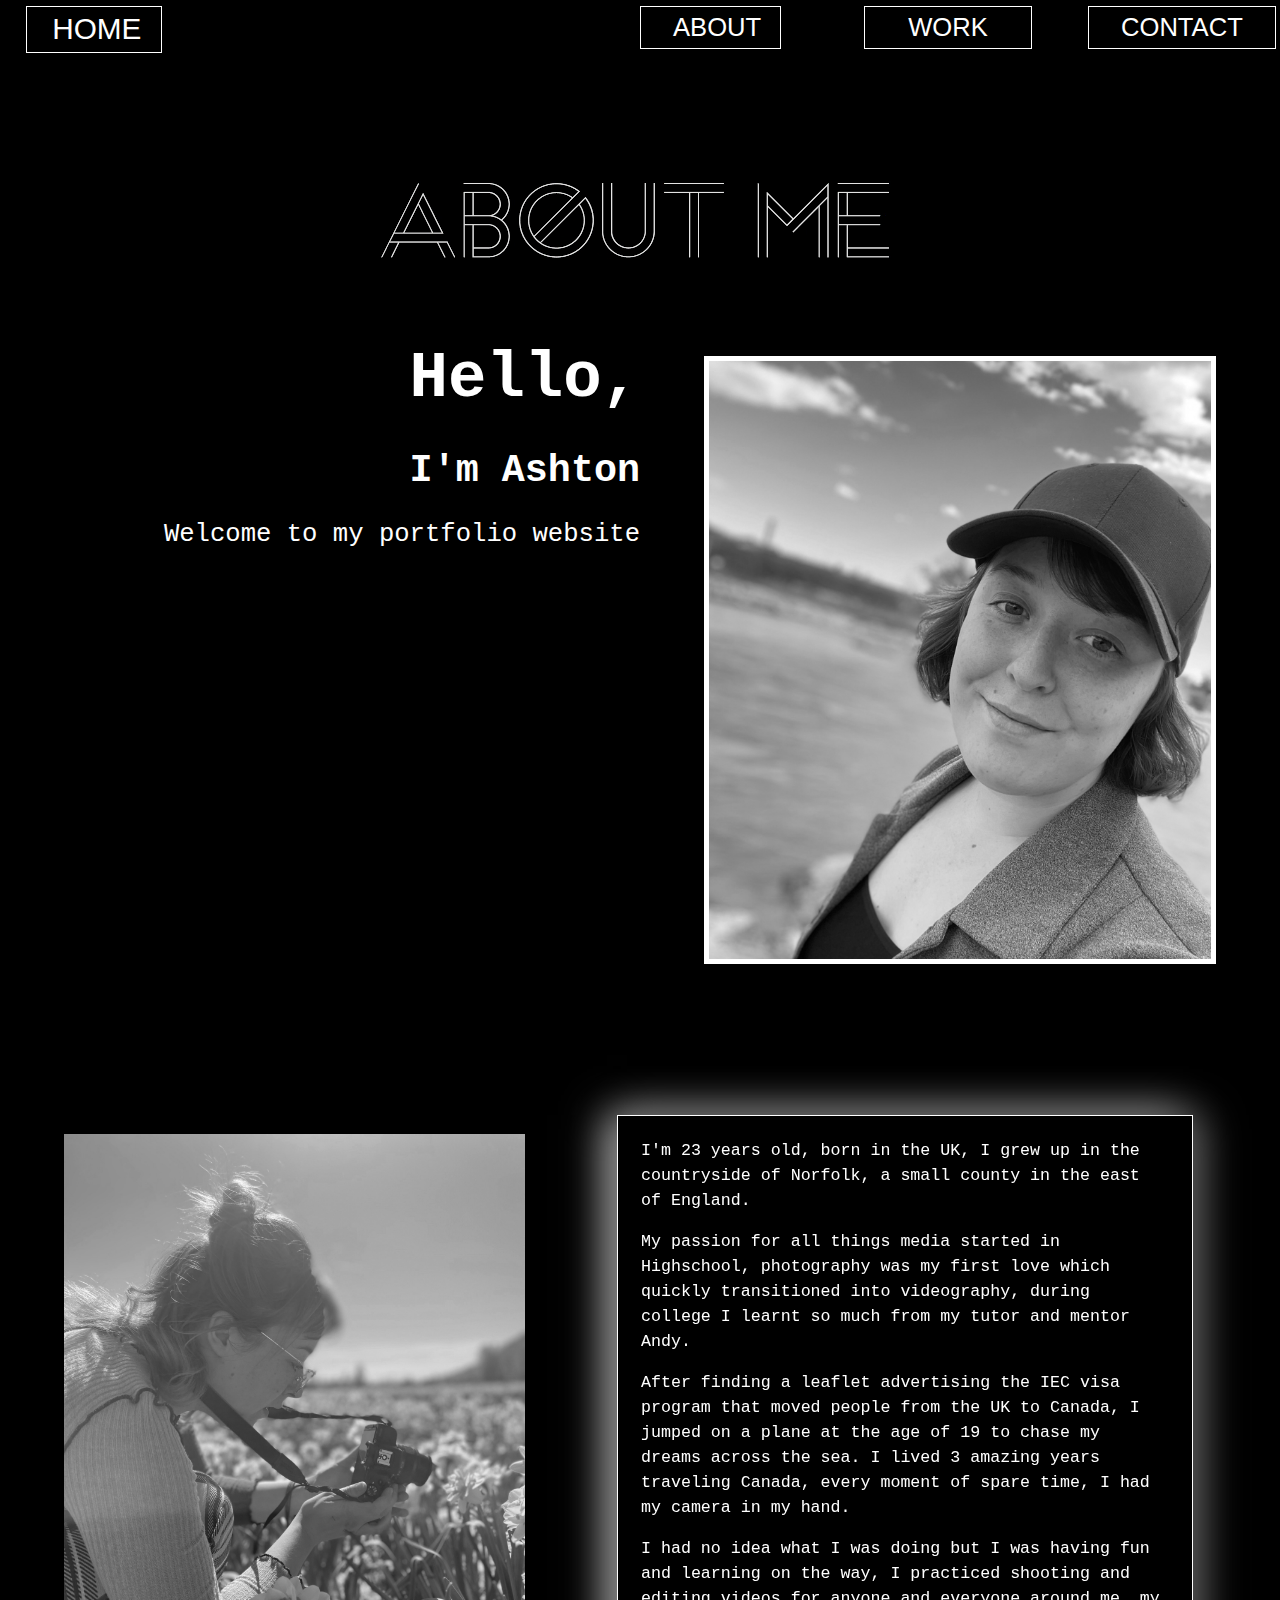
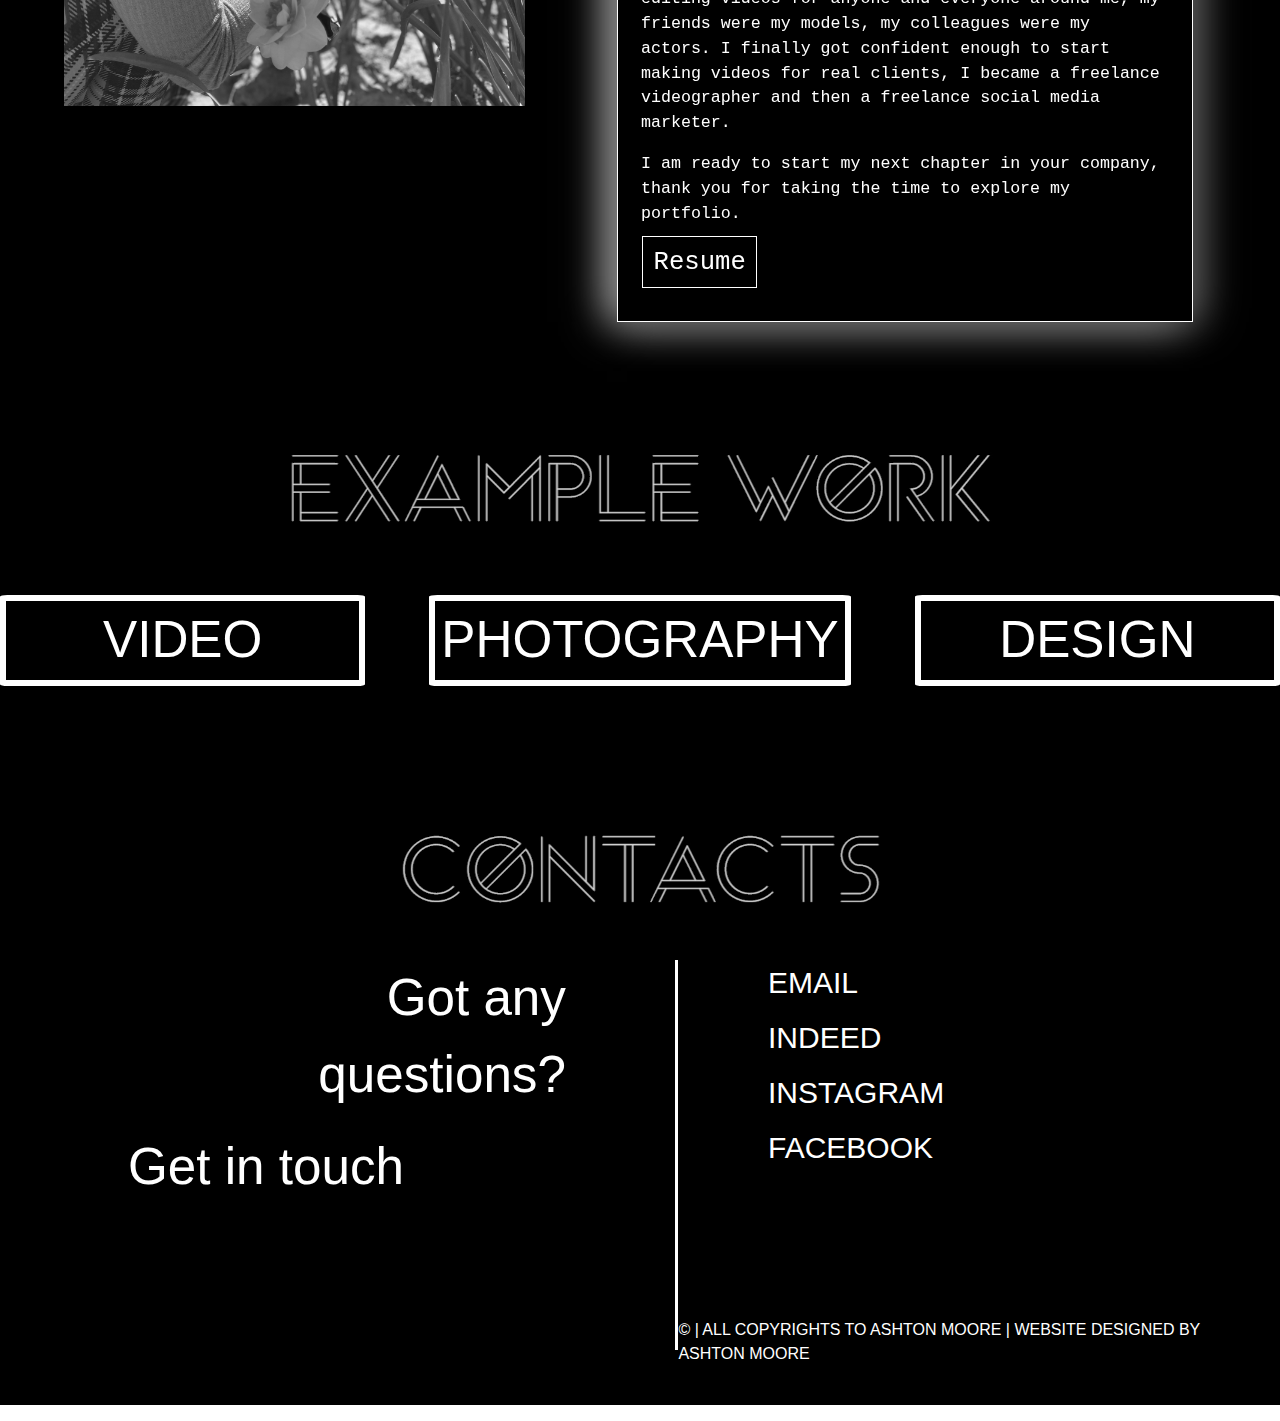
==== index.html @ cc530da2 "chnage" ====
<!DOCTYPE html>
<div id="background">
<html lang="en">

<head>
<meta name="viewport" content="width=device-width, initial-scale=1.0">

	<link href="css/bootstrap-4.4.1.css" rel="stylesheet">
	<link href="styles.css" rel="stylesheet" type="text/css">
   
  </head>
<body>
	  
<!--	nav bar and background image -->

	
		<div class="homebutton"> <a href="index.html">HOME</a></div>
		
	
	
	<div class="main-container" >
	
	<button class="about"><a href="#vid">ABOUT</a></button>
	
	<div class="dropdown"
		 >
  <button class="dropbtn" style="width: 105%">WORK</button>
  <div class="dropdown-content">
    <a href="VIDEO1.html">video</a>
    <a href="PHOTOGRAPHY.html">photography</a>
    <a href="DESIGN.html">design</a>
  </div>
</div>
	  <button class="contact"><a href="#contacts">CONTACT</a></button>
		
  </div>
 
	  
	<div style="width: 100%; height: auto;">

  <img class="backgroundimage" src="images/bg 4 WITH TEXT.webp" alt=""/> 
	  

	
	</div>
	
	
	
	
	
<!--about metext video -->
<div>
  <center>
	<div class="containervid">
<video id="vid" width="1500" hight="10px" autoplay loop muted>	
	<source src="images/about me .mp4"/>
</video>	
</div>
  </center>
<!--	stuff above left pic and paragraphs -->
	<div class="w3-container w3"> 
    <img class="rightphoto" src="WHO AM I PHOTOS/using/WHO AM I PHOTO 1.jpg" width="50%" height="50%" alt=""/>
	  
	  <p class="hello">Hello,</p>
	  <p class="hello1">I'm Ashton</p>
	
		<p class="hello2">Welcome to my portfolio website </p>
		
    </div>
<!-- left pic and paragraph-->
	
	<div>
		
	  <div class="righttext">
	<div class="divpic">
		
	
		<img class="leftpic" src="WHO AM I PHOTOS/IMG_7777.jpeg" alt=""/> </div>
	<div class="textbox">
		
		<p > I'm 23 years old, born in the UK, I grew up in the countryside of Norfolk, a small county in the east of England.</p>
		<p>My passion for all things media started in Highschool, photography was my first love which quickly transitioned into videography, during college I learnt so much from my tutor and mentor Andy.</p>
		<p>After finding a leaflet advertising the IEC visa program that moved people from the UK to Canada, I jumped on a plane at the age of 19 to chase my dreams across the sea. I lived 3 amazing years traveling Canada, every moment of spare time, I had my camera in my hand.</p>
		<p>I had no idea what I was doing but I was having fun and learning on the way, I practiced shooting and editing videos for anyone and everyone around me, my friends were my models, my colleagues were my actors. I finally got confident enough to start making videos for real clients, I became a freelance videographer and then a freelance social media marketer.</p>
		<p>I am ready to start my next chapter in your company, thank you for taking the time to explore my portfolio. </p>
	
<p class="fullresume"><a href="Ashton Moore's Resume.pdf" id="fullresume"> Resume </a></p>
	  
    </div>
		
	  </div>
  </div>
  </div>

  <!--background smoke div take out 1 to make work again -->
<center>
	<div class="containervid">
<video id="vid 2" width="100%" hight=" auto" autoplay loop muted>	
	<source src="images/example work title.mp4"/>
</video>	
</div>
  </center>
<!--	contact detailes 	  -->
<div class="buttoncontainer" style="width:100%" >
  <div class="btn-group" style="width:100%">
  <button class="btn1" style="max-width: 35%;"><a href="VIDEO1.html">video</a></button>
  <button class="btn2"  style="max-width: 80%"><a class="btn2" href="PHOTOGRAPHY.html">photography</a></button>
  <button class="btn3"  style="max-width: 35%"><a  href="DESIGN.html">design</a></button>
			 
  </div>
</div>
	<center>
	<div class="containervid">
<video id="vid 3" width="100%" hight="auto" autoplay loop muted>	
	<source src="images/contacts text .mp4"/>
</video>	
</div>
  </center>  
  <div id="contacts">
    <div class="hear"> 
      <p class="bottomtext">Got any questions?</p>
      

      <p>Get in touch</p>
    </div>
		
		 <div class="link">
			 <ul class="no-bullets">
				
	  <li><a class="one" href="mailto:ashtonemoore@gmail.com">EMAIL</a></li>
		  
	<li><a class="two" href="https://profile.indeed.com/?hl=en&co=CA&from=gnav-jobsearch--indeedmobile&_ga=2.92631125.913548068.1663018977-341468134.1663018977">INDEED </a></li>
		  
		 <li> <a class="three" href="https://www.instagram.com/moore_ashy" target="_blank">INSTAGRAM</a></li>
		  
		  <li><a class="four" href="https://www.facebook.com/ashton.moore.547/" target="_blank">FACEBOOK</a></li>
		   </ul>
    </div>  
		  
	  </div>
	  
	<p class="footer">© | ALL COPYRIGHTS TO ASHTON MOORE | WEBSITE DESIGNED BY ASHTON MOORE</p>
	
<script src="js/jquery-3.4.1.min.js"></script>
<script src="js/popper.min.js"></script>
<script src="js/bootstrap-4.4.1.js"></script>
</body>
	  
</html>
	
</div>
---- styles.css ----
#background {background : black;width: 100%; height: auto}

body { width: 100%; height:auto ; overflow-x: hidden }
html {width: 100%; height: auto; }

/*nav and image*/
.main-container { position: absolute;
  display: inline-flex;
  width: 50%;
margin-left: 50%
}


.homebutton{  position: absolute;
  background-color:transparent;
  color: white;

  font-size: 1.5vw;
	
  border: solid #FFFFFF thin ;
	padding-left: 2%;
	padding-right: 8.5%;
	
	width: 9%;
	margin-top: 0.5%;
	margin-left: 2%;
   }
.homebutton a{flex-shrink: 2; color: white; font-size: 155%;padding-left: 5%; padding-right: 5%; padding-bottom: 5%}
	



.contact a{color: white;text-decoration: none}
.contact{ position: absolute;
  background-color:transparent;
  color: white;

  font-size: 2vw;
  border: solid #FFFFFF thin ;
	padding-left: 5%;
	padding-right: 5%;
	margin-left: 70%;
	margin-top: 1%;
}

.about a{color: white;text-decoration: none}
.about{ position: absolute;
  background-color:transparent;
  color: white;

  font-size: 2vw;
	

  border: solid #FFFFFF thin ;
	padding-left: 5%;
	padding-right: 5%;
	
	width: 22%;
	margin-top: 1%;
   
}


/* Dropdown Button */

.dropbtn {
  background-color:transparent;
  color: white;

  font-size: 2vw;
  border: solid #FFFFFF thin ;
width: 100%;
	padding-left: 20%;
	padding-right: 20%;
	
}

/* The container <div> - needed to position the dropdown content */
.buttoncontainer{width:100%;overflow: hidden}

.dropdown {
  position: relative;
  display: inline-block;
margin-left: 35%;
	margin-top: 1%;
	width:25%
	

}

/* Dropdown Content (Hidden by Default) */
.dropdown-content {
  display: none;
  position:absolute;
  width: 105%;
	


  
}

/* Links inside the dropdown */
.dropdown-content a {
	font-size:2vw;
  color:white;
	padding-left:1%;
  text-decoration: none;
  display: block;
	border: #FFFFFF solid thin;
text-align: center
}
.dropdown:hover .dropdown-content {display: block;}



/* Show the dropdown menu on hover */
.dropdown:hover .dropdown-content {display: block;}

/* Change the background color of the dropdown button when the dropdown content is shown */





.backgroundimage {
	width:100%	
}






/*change hight and width of the about me vid*/
#vid{width:50% ;height:20%;overflow: hidden;
margin-top:10%;


}
/*hello welcome section*/
.w3-container{height:100%;
	padding-bottom: 30%
}

.rightphoto {
	width: 40%;
	height: auto;
	float: right;

	margin: 5px;
	margin-top: 5%;
	margin-left: 0%;
	margin-right:5%;
	margin-bottom: 10%;
	border:thick solid #FFFFFF;
	
	
	filter: gray; /* IE6-9 */
  -webkit-filter: grayscale(100%); /* Chrome 19+ & Safari 6+ */
}

.rightphoto:hover {
  filter: none;
  -webkit-filter: grayscale(0%);
	-webkit-transition: all 2000ms ease;

}
.hello{
	width: 50%;
	max-width: 50%;
	
font-size: 5vw;
	overflow: hidden;
	text-align: right;
	color: white;
	padding-top: 3%;
	font-weight: 600;
	font-family:Consolas, "Andale Mono", "Lucida Console", "Lucida Sans Typewriter", Monaco, "Courier New", "monospace";
	margin-right:20%;
	

}
.hello1{
	width: 50%;
	max-width: 50%;
font-size: 3vw;
	overflow: hidden;
	text-align: right;
	color: white;
	font-weight: 600;
	font-family:Consolas, "Andale Mono", "Lucida Console", "Lucida Sans Typewriter", Monaco, "Courier New", "monospace";
	
	}

.hello2{width: 50%;
	max-width: 50%;
	
font-size: 2vw;
	overflow: hidden;
	text-align: right;
	
	color: white;
	font-family:Consolas, "Andale Mono", "Lucida Console", "Lucida Sans Typewriter", Monaco, "Courier New", "monospace";
	

}

/*contact infor css*/

.maintitle{
	font-size: 50px;
    color:white;
	text-transform:uppercase;
	font-weight:700
}

.title{
	text-transform:uppercase;
	color: white;
	font-size: 30px	
}
.info{color:white;
	font-size: 20px
}

/*about me */

/*top stuff*/


/*bottom stuff*/
.leftpic {
	width: 40%;
	height: auto;
	float: left;
	margin-top: 10%;
	
	
	
	filter: gray; /* IE6-9 */
  -webkit-filter: grayscale(100%); /* Chrome 19+ & Safari 6+ */
}

.leftpic:hover {
  filter: none;
  -webkit-filter: grayscale(0%);
	-webkit-transition: all 2000ms ease;

}

.righttext{
	color: white;
	padding: 5%;
    font-family: Consolas, "Andale Mono", "Lucida Console", "Lucida Sans Typewriter", Monaco, "Courier New", "monospace";
	height: 60%;
	font-size: 1.3vw
		
}
.textbox{border:#FFFFFF solid thin;
	width: 50%;
	height:100%;
	float:right;
	margin-top: 2%;
		margin-left:5%;
	margin-right:2%;
	padding:2%;
	text-align:left;
	box-shadow: 
	 10px 0 40px #f0f,  /* left magenta */
    -10px 0 40px #0ff; /* right cyan */

filter: gray; /* IE6-9 */
  -webkit-filter: grayscale(100%);
}
.bottomtext{width: 100%;
text-align: right;
padding-right: 20%
	
	
	
}

.textbox:hover {
  filter: none;
  -webkit-filter: grayscale(0%);
-webkit-transition: all 2000ms ease;
}
/*resume button*/
#fullresume{
	color: white;
    border:thin solid #FFFFFF;
    padding:2%;
	font-size:2vw;
margin-left:0.2%}




/*buttons*/
.buttoncontainer{width: 120%;height: auto; margin-left: 0%}

.btn-group button {
	width: 53%;
  background-color: black; 
  border: 6px  solid #FFFFFf;
	
 
	text-transform: uppercase;
    border-radius: 2%;
	 
	
	
}
.btn-group a{max-width: 100%; font-size: 4vw;
	color: white; 
	width: 100%

}
.btn1{margin-right: 5%;margin-left: 0%}
.btn2{margin-right: 5%}


/* Add a background color on hover */
.btn-group button:hover {
  background-color: #FFFFFF;
color:black; border-radius: 10%;
}
.btn-group a:hover{color: black;
text-decoration: none }


/*photography pg*/







.hear {
width: 43%;
float:left;
background:#000000;
color: white;
margin-bottom: 2%; 
margin-left:10%;
	
	padding-bottom: 10%;
border-right: #FFFFFF solid;
	font-size:4vw;
	
	
 
	
}

.link a{font-size: 30px;
width: 40%;
float: right;
background:black;
	color: white;
	margin-bottom: 10px;
	margin-left: 5%;
	
	

}

.one{margin-top: 0%;padding-right: 5%;
	padding-top: 0%;}
.four{padding-right: 5%;
	padding-bottom: 5%;}
ul.no-bullets {list-style-type: none;
  margin: 0;
  padding: 0;}



.footer{color: white;
	width: 100%;height: auto;
padding: 3%;
margin-top: 25%}



/*photoography*/






















.maindivharrys{width:100%; height:auto;overflow: hidden;
	
	}
.fix{width:100%; height:100px;overflow: hidden}

.container1{width: 100%; height: auto}


.righttext1{
	width:20%;
	float:right;
	color: white;
	font-size: 4vw;
	position: absolute;
	margin-left: 50%;
	padding-left: 1%;
	
	border-left:thin #FFFFFF solid;
	

}

.righttext11{width:50%;
	float: right;
	color: white;
	font-size: 2vw;
	margin-left: 50%;
	position: absolute;
	margin-top: 8%;
		border-left:thin #FFFFFF solid;
	padding-left: 1%;
}
.righttext111{width:30%;
	
	color: white;
	font-size: 2vw;
	margin-left: 50%;
	position: absolute;
	margin-top: 13%;
	border-left:thin #FFFFFF solid;
	padding-left: 1%;
}


.righttext3{width:30%;
	
	color: white;
	font-size: 2.5vw;
	margin-left: 50%;
	position: absolute;
	margin-top: 29%;
	border-left:thin #FFFFFF solid;
	
}

.con2righttext{position: absolute;
	
	
	color: #FFFFFF;
	width: 45%;
	padding-bottom: 0%;
	padding-left: 1.5%;
	
	margin-top: 6%;
	font-size: 2vw;
	font-family:Consolas, "Andale Mono", "Lucida Console", "Lucida Sans Typewriter", Monaco, "Courier New", "monospace";
	
		
}



.con2righttext1{position: absolute;
	color: #FFFFFF;
	width: 45%;
	padding-left:1.5% ;
	
	margin-top: 20.5%;
	font-size: 2vw;
	font-family:Consolas, "Andale Mono", "Lucida Console", "Lucida Sans Typewriter", Monaco, "Courier New", "monospace";
	}
		
	.con2righttext2{position: absolute;
	color: #FFFFFF;
	width: 45%;
	padding-left:1.5% ;
	
	margin-top: 33.5%;
	font-size: 2vw;
	font-family:Consolas, "Andale Mono", "Lucida Console", "Lucida Sans Typewriter", Monaco, "Courier New", "monospace";
	}
	
	
.con2photo{ width:12.4%;
	margin-top: 6%;
	margin-left: 48.6%; 
}
.con2photo1{width:12.4%;
	margin-top: 6%;
	margin-left: 0; }
.con2photo3{width: 12.4%;
margin-left: 48.6%;
margin-top: 0.3%}


.con2photo4{width: 12.4%;
margin-top: 0.3%}


.con2photo5{width: 12.4%;
margin-left: 48.6%;
margin-top: 0.3%}


.con2photo6{width: 12.4%;
margin-top: 0.3%}





.card #HARRYS .card-body {
}.card #HARRYS .imageContainer img {
    transition:transform 0.25s ease;
}


/*carousell voss*/

.carousel {width: 47%;



float:left;
	

}
.con{width: 100%; height: auto;
margin-top: 10%;
}

.conpic{padding-left: 50%;width:150%; height: auto;}
.righttext12{
	width:20%;
	float:left;
	color: white;
	font-size: 5vw;
	position: absolute;
	margin-left: 7%;
	border-left:thin #FFFFFF solid;
	padding-left: 1%;

}

.righttext112{width:50%;
	float: left;
	color: white;
	font-size: 2vw;
	margin-left: 7%;
	position: absolute;
	margin-top: 8%;
		border-left:thin #FFFFFF solid;
	padding-left: 1%;
	
}
.righttext1112{width:30%;
	
	color: white;
	font-size: 2vw;
	margin-left: 7%;
	position: absolute;
	margin-top: 13%;
	border-left:thin #FFFFFF solid;
	padding-left: 1%;
	
}
.righttext22{width:50%;
	float: right;
	color: white;
	font-size: 25px;
	margin-left: 7%;
	position: absolute;
	margin-top: 24%;
	border-left:thin #FFFFFF solid;

}
.righttext32{width:30%;
	
	color: white;
	font-size: 35px;
	margin-left: 7%;
	position: absolute;
	margin-top: 29%;
	border-left:thin #FFFFFF solid;
	
}
.con4{width: 100%; height: auto;
margin-top: 50%;}


.con4righttext{
	position: absolute;
	color: #FFFFFF;
	width: 40%;
	padding-left:1.5% ;
	padding-right: 0%;
	margin-top: 4%;
	font-size: 2vw;
	font-family:Consolas, "Andale Mono", "Lucida Console", "Lucida Sans Typewriter", Monaco, "Courier New", "monospace";
	margin-left: 55%;
	overflow: hidden
		
		
}



.con4righttext1{position: absolute;
	color: #FFFFFF;
	width: 40%;
	padding-left:1.5% ;
	padding-right: 0%;
	margin-top: 20%;
	font-size: 2vw;
	font-family:Consolas, "Andale Mono", "Lucida Console", "Lucida Sans Typewriter", Monaco, "Courier New", "monospace";
	margin-left: 55%;
	overflow: hidden;
	}
		
	
	
	
.con4photo{ width:12.4%;
	margin-top: 7%;
	margin-left: 0.4%; 
}
.con4photo1{width:12.4%;
	margin-top: 7%;
	margin-left: 0; }
.con4photos{width:100%; margin-left: 0.4%; margin-top: 0%}
.con4photos1{ width:100%;margin-top: -5%}
.con4photo3{width: 12.4%;
margin-left: 0%;
margin-top: 0.3%}


.con4photo4{width: 12.4%;
margin-top: 0.3%}








/*music section */


.conpic2{width:60%;margin-left: 7%}
.con5{width: 100%; height: auto;
margin-top: 10%}
.righttext125{
	width:40%;
	color: white;
	font-size: 5vw;
	position: absolute;
	margin-left: 50%;
	border-left:thin #FFFFFF solid;
	padding-left: 1%;

}
.righttext1125{
	width:40%;
	color: white;
	font-size: 55px;
	position: absolute;
	margin-left: 50%;
	border-left:thin #FFFFFF solid;}
.con23{width: 100%;
margin-top: 40%}



.con23righttext{
	position: absolute;
	color: #FFFFFF;
	width: 50%;
	padding:4% ;
	padding-right: 10%;
	margin-top: 20%;
	font-size: 2vw;
	font-family:Consolas, "Andale Mono", "Lucida Console", "Lucida Sans Typewriter", Monaco, "Courier New", "monospace";
	
		
		}



.con23righttext1{position: absolute;
	color: #FFFFFF;
	width: 50%;
	padding:4% ;
	padding-right: 10%;
	margin-top: 36%;
	font-size: 2vw;
	font-family:Consolas, "Andale Mono", "Lucida Console", "Lucida Sans Typewriter", Monaco, "Courier New", "monospace";
	}
		
	
	
	
.con23photo{ width:12.4%;
	margin-top: 23%;
	margin-left: 0%; 
}
.con23photo1{width:12.4%;
	margin-top: 23%;
	margin-left: 0; }
.con23photo3{width: 12.4%;
margin-left: 48.6%;
margin-top: 0.3%}


.con23photo4{width: 12.4%;
margin-top: 0.3%}


.con23photo5{width: 12.4%;
margin-left: 49.85%;
margin-top: 0.3%}


.con23photo6{width: 12.4%;
margin-top: 0.3%}




.d-block{width:100%}
/*video page*/


.harrystitle{color: white;text-align:inherit; font-size: 50px; padding: 20px; border-left: solid #FFFFFF ; margin-left: 3%; margin-top: 6%;  font-family: Consolas, "Andale Mono", "Lucida Console", "Lucida Sans Typewriter", Monaco, "Courier New", "monospace";}

.harrysp{width:100%;height: auto; color: white; text-align: center}

.harrysvid{
	width:22%;
	height: auto;
	padding:1%;
	margin-left:2%;
	overflow: hidden
}


.vossvid{
	width:47%;
	height: auto;
	padding:1%;
	margin-left:2%;
	overflow: hidden
}


.othervid{
	width:47%;
	height: auto;
	padding:1%;
	margin-left:2%;
	overflow: hidden
}
.othervidr{width:22%;
	height: auto;
	padding:1%;
	margin-left:3%;
	overflow: hidden}


/*design section*/

.condesignharrys{
	width: 100%;
	height: auto;
	
}

.harrysdesignimg{
	width: 30%;
	margin: 5%;
	margin-left: 7%
	
	
		
}

.harrysdesignp{
	width:100%;
	
	color: white;
	font-size: 1.6vw;
	overflow: hidden;
	font-family: Consolas, "Andale Mono", "Lucida Console", "Lucida Sans Typewriter", Monaco, "Courier New", "monospace";
	padding:0%
		
}

.harrystitle2{width:100%;color: white;font-size: 90px; padding: 0px;margin-left: 0%; overflow: hidden; font-family: Consolas, "Andale Mono", "Lucida Console", "Lucida Sans Typewriter", Monaco, "Courier New", "monospace";}

.contitlep{width: 50%;
margin-left: 45%;
	margin-top: 2.5%;
	position: absolute;
	overflow: hidden;
}

.imgcondesign{width:100%;height: auto;overflow: hidden;}
.fimg{width:24.5%;
	padding: 1%;
	overflow: hidden
	
}


/*voss*/




.vossdesignimg{
	width: 50%;
	margin: 5%;
	margin-left: 50%;
	overflow: hidden
	
	
		
}





.contitlepvoss{width: 40%;
margin-left: 5%;
	margin-top: 2.5%;
	position: absolute;
	overflow: hidden;
}

.imgcondesign{width:100%;height: auto;overflow: hidden;}







.condesignviper{
	width: 100%;
	height: auto;
	
}
.contitlepviper{width: 50%;
margin-left: 45%;
	margin-top: 2.5%;
	position: absolute;
	overflow: hidden;
}

.vipertitle2{width:100%;color: white;font-size: 90px; padding: 0px;margin-left: 0%; overflow: hidden; font-family: Consolas, "Andale Mono", "Lucida Console", "Lucida Sans Typewriter", Monaco, "Courier New", "monospace";}


.viperdesignp{
	width:100%;
	
	color: white;
	font-size: 1.6vw;
	overflow: hidden;
	font-family: Consolas, "Andale Mono", "Lucida Console", "Lucida Sans Typewriter", Monaco, "Courier New", "monospace";
	padding:0%;

		
}
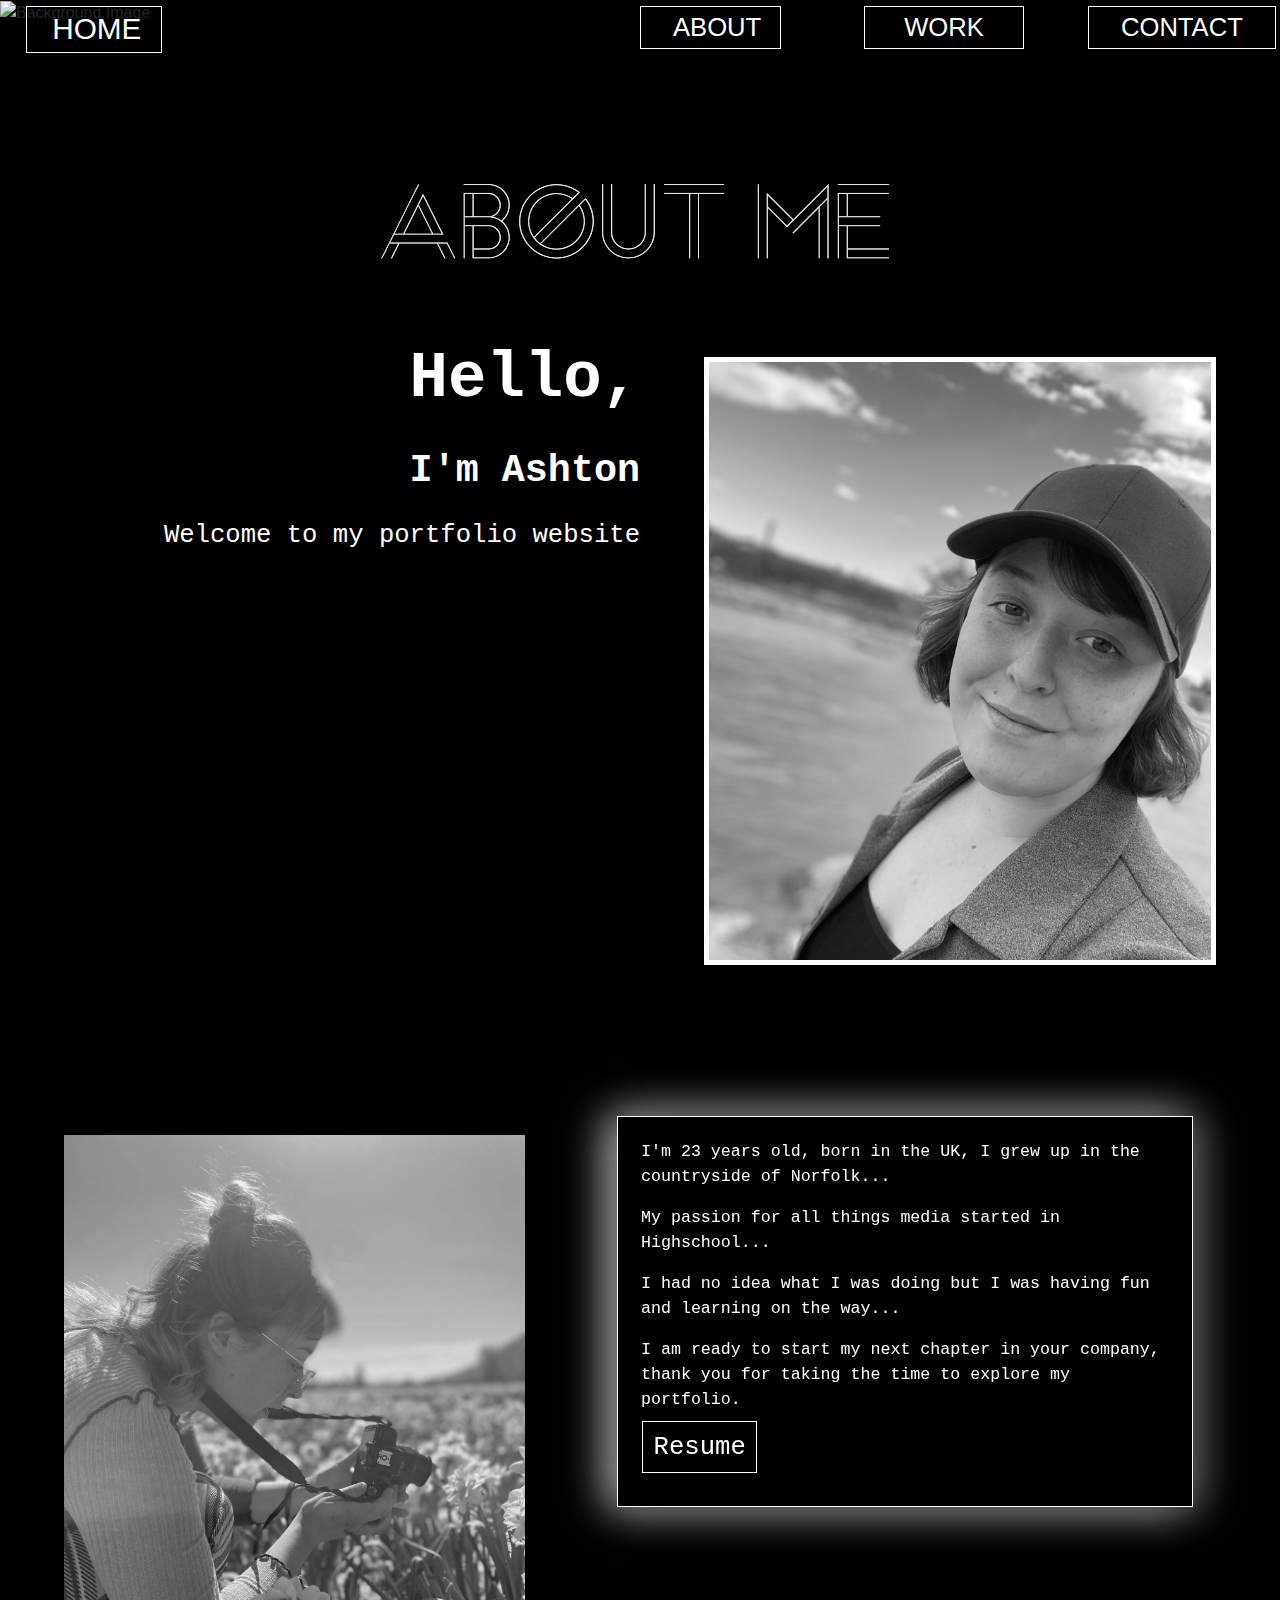
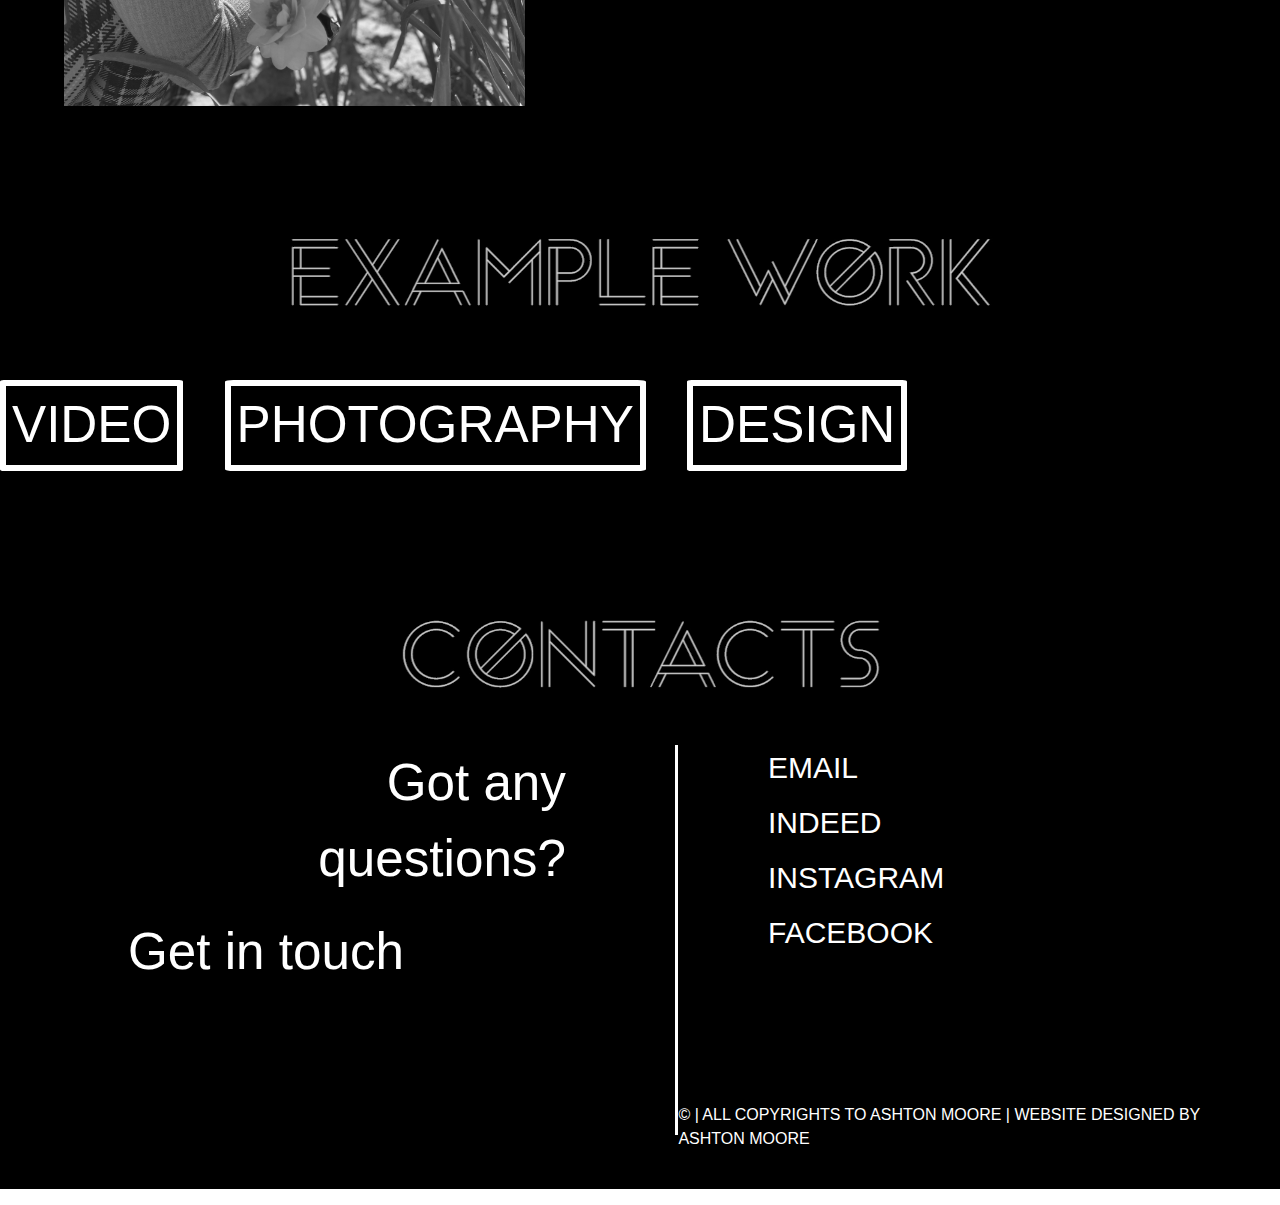
==== commit fca088ca: "Update index.html" ====
--- a/index.html
+++ b/index.html
@@ -1,151 +1,112 @@
 <!DOCTYPE html>
-<div id="background">
 <html lang="en">
 
 <head>
-<meta name="viewport" content="width=device-width, initial-scale=1.0">
+    <meta name="viewport" content="width=device-width, initial-scale=1.0">
+    <link href="css/bootstrap-4.4.1.css" rel="stylesheet">
+    <link href="styles.css" rel="stylesheet" type="text/css">
+    <title>Ashton Moore's Portfolio</title>
+</head>
 
-	<link href="css/bootstrap-4.4.1.css" rel="stylesheet">
-	<link href="styles.css" rel="stylesheet" type="text/css">
-   
-  </head>
 <body>
-	  
-<!--	nav bar and background image -->
+    <div id="background">
+        <div class="homebutton"><a href="index.html">HOME</a></div>
 
-	
-		<div class="homebutton"> <a href="index.html">HOME</a></div>
-		
-	
-	
-	<div class="main-container" >
-	
-	<button class="about"><a href="#vid">ABOUT</a></button>
-	
-	<div class="dropdown"
-		 >
-  <button class="dropbtn" style="width: 105%">WORK</button>
-  <div class="dropdown-content">
-    <a href="VIDEO1.html">video</a>
-    <a href="PHOTOGRAPHY.html">photography</a>
-    <a href="DESIGN.html">design</a>
-  </div>
-</div>
-	  <button class="contact"><a href="#contacts">CONTACT</a></button>
-		
-  </div>
- 
-	  
-	<div style="width: 100%; height: auto;">
+        <div class="main-container">
+            <button class="about"><a href="#vid">ABOUT</a></button>
+            <div class="dropdown">
+                <button class="dropbtn">WORK</button>
+                <div class="dropdown-content">
+                    <a href="VIDEO1.html">Video</a>
+                    <a href="PHOTOGRAPHY.html">Photography</a>
+                    <a href="DESIGN.html">Design</a>
+                </div>
+            </div>
+            <button class="contact"><a href="#contacts">CONTACT</a></button>
+        </div>
 
-  <img class="backgroundimage" src="images/bg 4 WITH TEXT.webp" alt=""/> 
-	  
+        <img class="backgroundimage" src="images/bg 4 WITH TEXT.webp" alt="Background Image" />
 
-	
-	</div>
-	
-	
-	
-	
-	
-<!--about metext video -->
-<div>
-  <center>
-	<div class="containervid">
-<video id="vid" width="1500" hight="10px" autoplay loop muted>	
-	<source src="images/about me .mp4"/>
-</video>	
-</div>
-  </center>
-<!--	stuff above left pic and paragraphs -->
-	<div class="w3-container w3"> 
-    <img class="rightphoto" src="WHO AM I PHOTOS/using/WHO AM I PHOTO 1.jpg" width="50%" height="50%" alt=""/>
-	  
-	  <p class="hello">Hello,</p>
-	  <p class="hello1">I'm Ashton</p>
-	
-		<p class="hello2">Welcome to my portfolio website </p>
-		
+        <!-- About Me Section -->
+        <div>
+            <center>
+                <div class="containervid">
+                    <video id="vid" width="1500" height="auto" autoplay loop muted>
+                        <source src="images/about me .mp4" type="video/mp4" />
+                    </video>
+                </div>
+            </center>
+
+            <div class="w3-container">
+                <img class="rightphoto" src="WHO AM I PHOTOS/using/WHO AM I PHOTO 1.jpg" width="50%" height="50%" alt="Who Am I" />
+                <p class="hello">Hello,</p>
+                <p class="hello1">I'm Ashton</p>
+                <p class="hello2">Welcome to my portfolio website</p>
+            </div>
+
+            <div>
+                <div class="righttext">
+                    <div class="divpic">
+                        <img class="leftpic" src="WHO AM I PHOTOS/IMG_7777.jpeg" alt="Ashton" />
+                    </div>
+                    <div class="textbox">
+                        <p>I'm 23 years old, born in the UK, I grew up in the countryside of Norfolk...</p>
+                        <p>My passion for all things media started in Highschool...</p>
+                        <p>I had no idea what I was doing but I was having fun and learning on the way...</p>
+                        <p>I am ready to start my next chapter in your company, thank you for taking the time to explore my portfolio.</p>
+                        <p class="fullresume"><a href="Ashton Moore's Resume.pdf" id="fullresume">Resume</a></p>
+                    </div>
+                </div>
+            </div>
+
+            <center>
+                <div class="containervid">
+                    <video id="vid2" width="100%" height="auto" autoplay loop muted>
+                        <source src="images/example work title.mp4" type="video/mp4" />
+                    </video>
+                </div>
+            </center>
+
+            <!-- Contact Details -->
+            <div class="buttoncontainer">
+                <div class="btn-group">
+                    <button class="btn1"><a href="VIDEO1.html">Video</a></button>
+                    <button class="btn2"><a href="PHOTOGRAPHY.html">Photography</a></button>
+                    <button class="btn3"><a href="DESIGN.html">Design</a></button>
+                </div>
+            </div>
+
+            <center>
+                <div class="containervid">
+                    <video id="vid3" width="100%" height="auto" autoplay loop muted>
+                        <source src="images/contacts text .mp4" type="video/mp4" />
+                    </video>
+                </div>
+            </center>
+
+            <div id="contacts">
+                <div class="hear">
+                    <p class="bottomtext">Got any questions?</p>
+                    <p>Get in touch</p>
+                </div>
+
+                <div class="link">
+                    <ul class="no-bullets">
+                        <li><a class="one" href="mailto:ashtonemoore@gmail.com">EMAIL</a></li>
+                        <li><a class="two" href="https://profile.indeed.com/">INDEED</a></li>
+                        <li><a class="three" href="https://www.instagram.com/moore_ashy" target="_blank">INSTAGRAM</a></li>
+                        <li><a class="four" href="https://www.facebook.com/ashton.moore.547/" target="_blank">FACEBOOK</a></li>
+                    </ul>
+                </div>
+            </div>
+
+            <p class="footer">© | ALL COPYRIGHTS TO ASHTON MOORE | WEBSITE DESIGNED BY ASHTON MOORE</p>
+
+            <script src="js/jquery-3.4.1.min.js"></script>
+            <script src="js/popper.min.js"></script>
+            <script src="js/bootstrap-4.4.1.js"></script>
+        </div>
     </div>
-<!-- left pic and paragraph-->
-	
-	<div>
-		
-	  <div class="righttext">
-	<div class="divpic">
-		
-	
-		<img class="leftpic" src="WHO AM I PHOTOS/IMG_7777.jpeg" alt=""/> </div>
-	<div class="textbox">
-		
-		<p > I'm 23 years old, born in the UK, I grew up in the countryside of Norfolk, a small county in the east of England.</p>
-		<p>My passion for all things media started in Highschool, photography was my first love which quickly transitioned into videography, during college I learnt so much from my tutor and mentor Andy.</p>
-		<p>After finding a leaflet advertising the IEC visa program that moved people from the UK to Canada, I jumped on a plane at the age of 19 to chase my dreams across the sea. I lived 3 amazing years traveling Canada, every moment of spare time, I had my camera in my hand.</p>
-		<p>I had no idea what I was doing but I was having fun and learning on the way, I practiced shooting and editing videos for anyone and everyone around me, my friends were my models, my colleagues were my actors. I finally got confident enough to start making videos for real clients, I became a freelance videographer and then a freelance social media marketer.</p>
-		<p>I am ready to start my next chapter in your company, thank you for taking the time to explore my portfolio. </p>
-	
-<p class="fullresume"><a href="Ashton Moore's Resume.pdf" id="fullresume"> Resume </a></p>
-	  
-    </div>
-		
-	  </div>
-  </div>
-  </div>
+</body>
 
-  <!--background smoke div take out 1 to make work again -->
-<center>
-	<div class="containervid">
-<video id="vid 2" width="100%" hight=" auto" autoplay loop muted>	
-	<source src="images/example work title.mp4"/>
-</video>	
-</div>
-  </center>
-<!--	contact detailes 	  -->
-<div class="buttoncontainer" style="width:100%" >
-  <div class="btn-group" style="width:100%">
-  <button class="btn1" style="max-width: 35%;"><a href="VIDEO1.html">video</a></button>
-  <button class="btn2"  style="max-width: 80%"><a class="btn2" href="PHOTOGRAPHY.html">photography</a></button>
-  <button class="btn3"  style="max-width: 35%"><a  href="DESIGN.html">design</a></button>
-			 
-  </div>
-</div>
-	<center>
-	<div class="containervid">
-<video id="vid 3" width="100%" hight="auto" autoplay loop muted>	
-	<source src="images/contacts text .mp4"/>
-</video>	
-</div>
-  </center>  
-  <div id="contacts">
-    <div class="hear"> 
-      <p class="bottomtext">Got any questions?</p>
-      
-
-      <p>Get in touch</p>
-    </div>
-		
-		 <div class="link">
-			 <ul class="no-bullets">
-				
-	  <li><a class="one" href="mailto:ashtonemoore@gmail.com">EMAIL</a></li>
-		  
-	<li><a class="two" href="https://profile.indeed.com/?hl=en&co=CA&from=gnav-jobsearch--indeedmobile&_ga=2.92631125.913548068.1663018977-341468134.1663018977">INDEED </a></li>
-		  
-		 <li> <a class="three" href="https://www.instagram.com/moore_ashy" target="_blank">INSTAGRAM</a></li>
-		  
-		  <li><a class="four" href="https://www.facebook.com/ashton.moore.547/" target="_blank">FACEBOOK</a></li>
-		   </ul>
-    </div>  
-		  
-	  </div>
-	  
-	<p class="footer">© | ALL COPYRIGHTS TO ASHTON MOORE | WEBSITE DESIGNED BY ASHTON MOORE</p>
-	
-<script src="js/jquery-3.4.1.min.js"></script>
-<script src="js/popper.min.js"></script>
-<script src="js/bootstrap-4.4.1.js"></script>
-</body>
-	  
 </html>
-	
-</div>--- a/styles.css
+++ b/styles.css
@@ -797,7 +797,16 @@
 .harrysdesignimg{
 	width: 30%;
 	margin: 5%;
-	margin-left: 7%
+	margin-left: 7%;
+	padding-top: 6%
+	
+	
+		
+}
+.viperdesignimg{
+	width: 30%;
+	margin-left: 7%;
+	padding-top: 25%
 	
 	
 		
@@ -814,7 +823,7 @@
 		
 }
 
-.harrystitle2{width:100%;color: white;font-size: 90px; padding: 0px;margin-left: 0%; overflow: hidden; font-family: Consolas, "Andale Mono", "Lucida Console", "Lucida Sans Typewriter", Monaco, "Courier New", "monospace";}
+.harrystitle2{width:100%;color: white;font-size: 8vw; padding: 0px;margin-left: 0%; overflow: hidden; font-family: Consolas, "Andale Mono", "Lucida Console", "Lucida Sans Typewriter", Monaco, "Courier New", "monospace";}
 
 .contitlep{width: 50%;
 margin-left: 45%;
@@ -823,8 +832,8 @@
 	overflow: hidden;
 }
 
-.imgcondesign{width:100%;height: auto;overflow: hidden;}
-.fimg{width:24.5%;
+.imgcondesign{width:100%;height: auto;overflow: hidden; padding-top: 10% }
+.fimg{width:24.3%;
 	padding: 1%;
 	overflow: hidden
 	
@@ -877,7 +886,7 @@
 	overflow: hidden;
 }
 
-.vipertitle2{width:100%;color: white;font-size: 90px; padding: 0px;margin-left: 0%; overflow: hidden; font-family: Consolas, "Andale Mono", "Lucida Console", "Lucida Sans Typewriter", Monaco, "Courier New", "monospace";}
+.vipertitle2{width:100%;color: white;font-size: 6vw; padding-top: 40%; overflow: hidden; font-family: Consolas, "Andale Mono", "Lucida Console", "Lucida Sans Typewriter", Monaco, "Courier New", "monospace";}
 
 
 .viperdesignp{
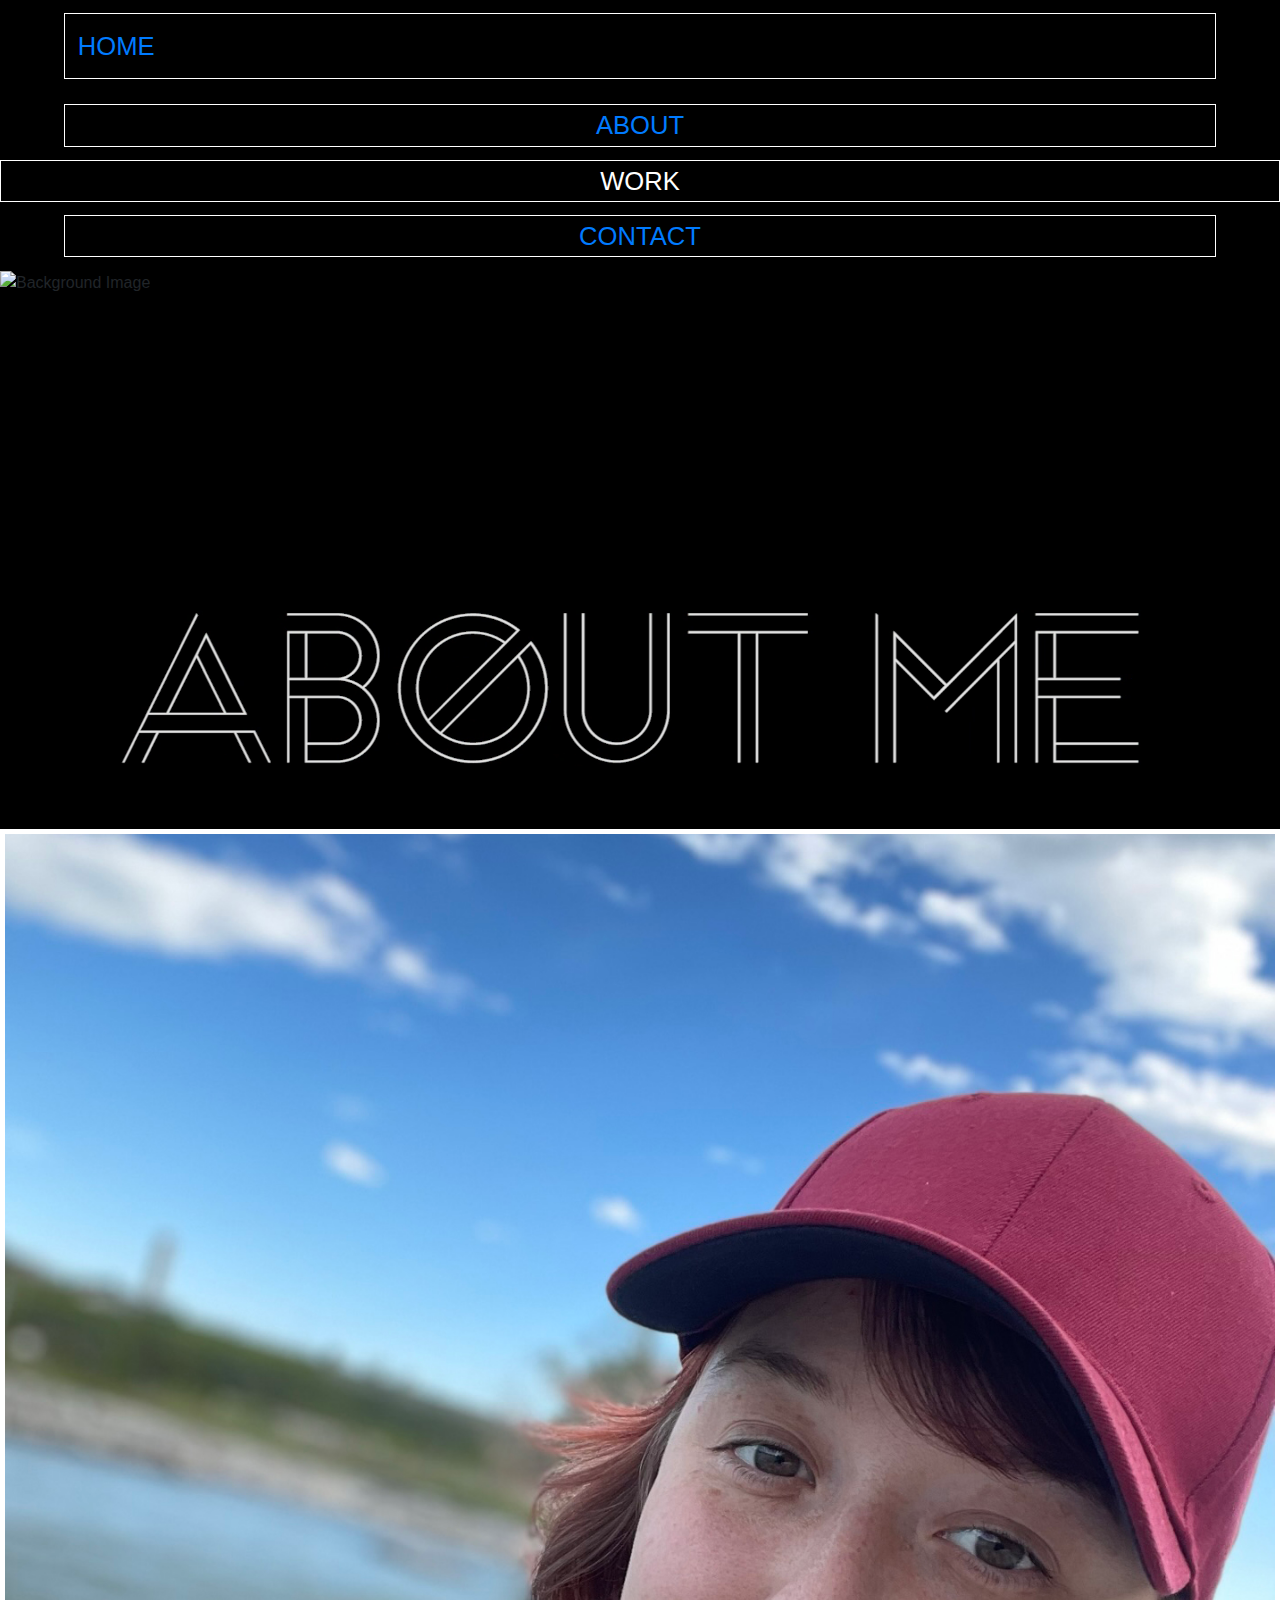
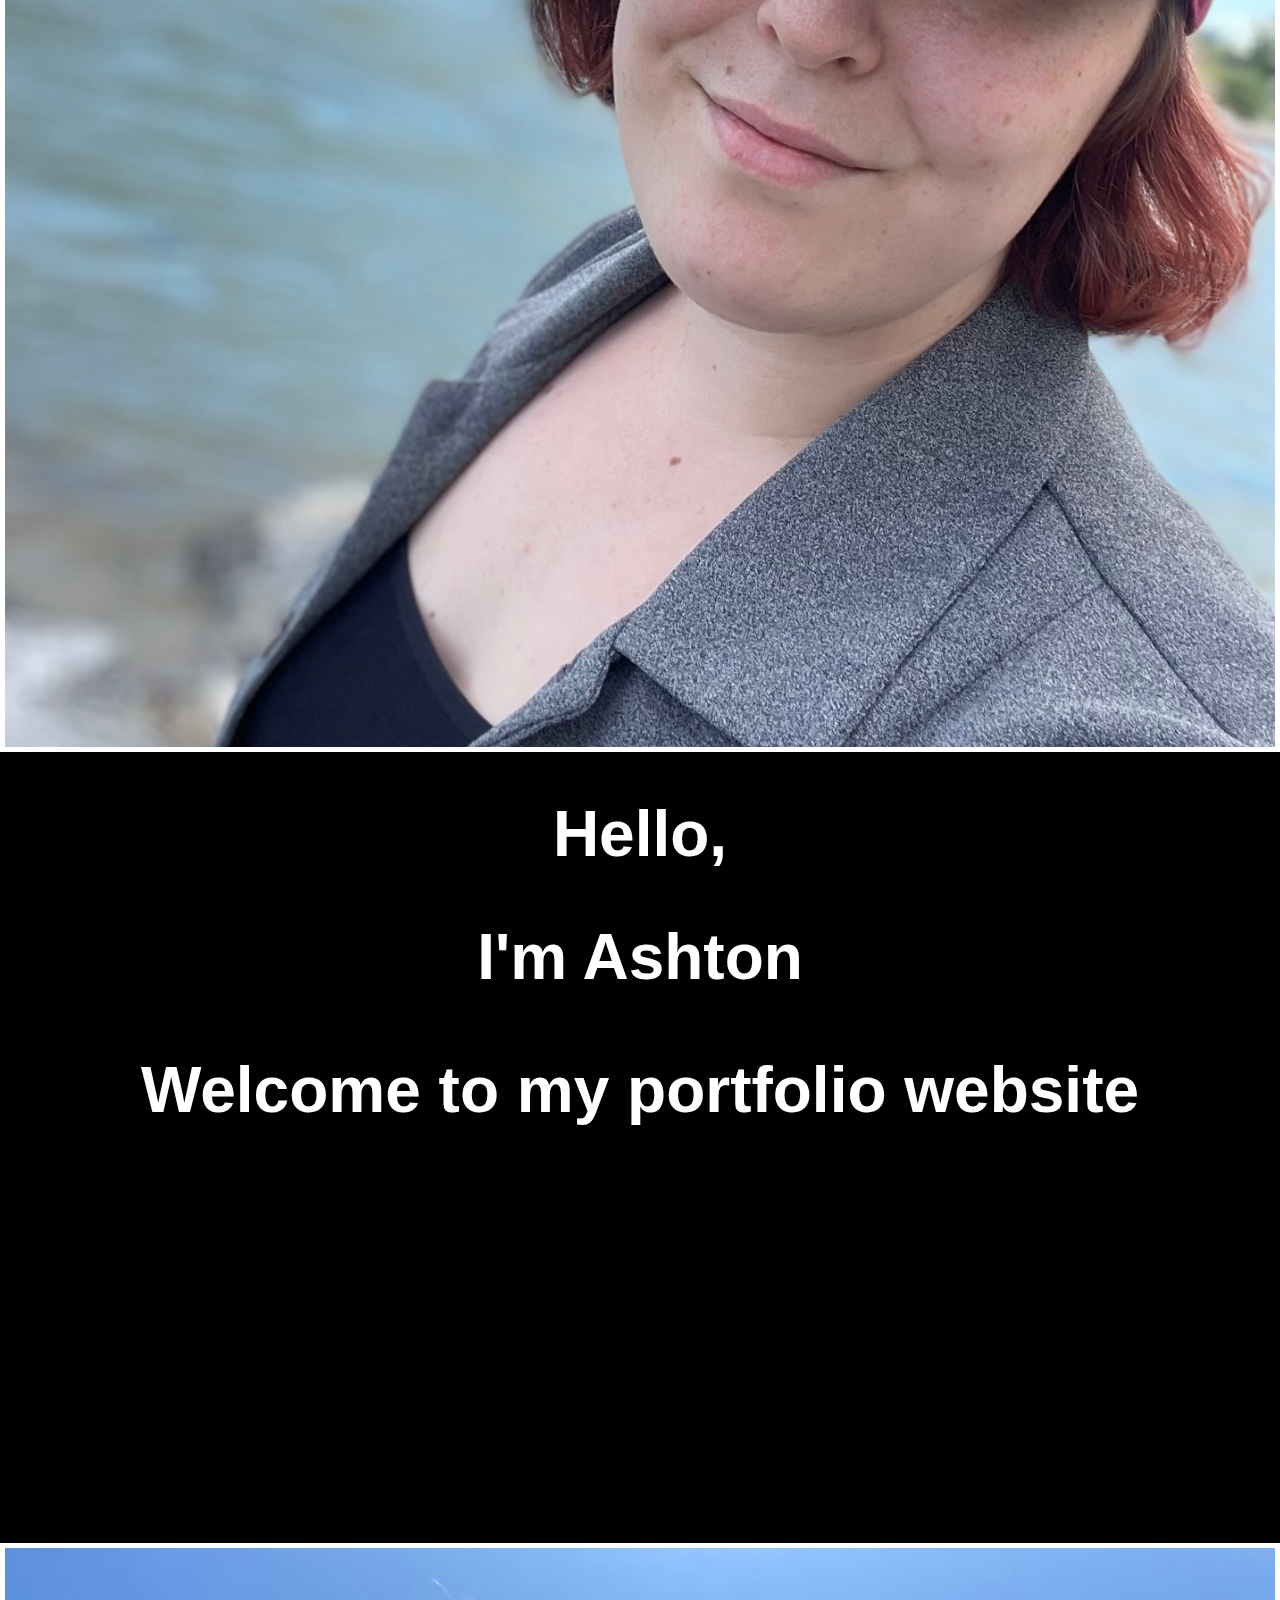
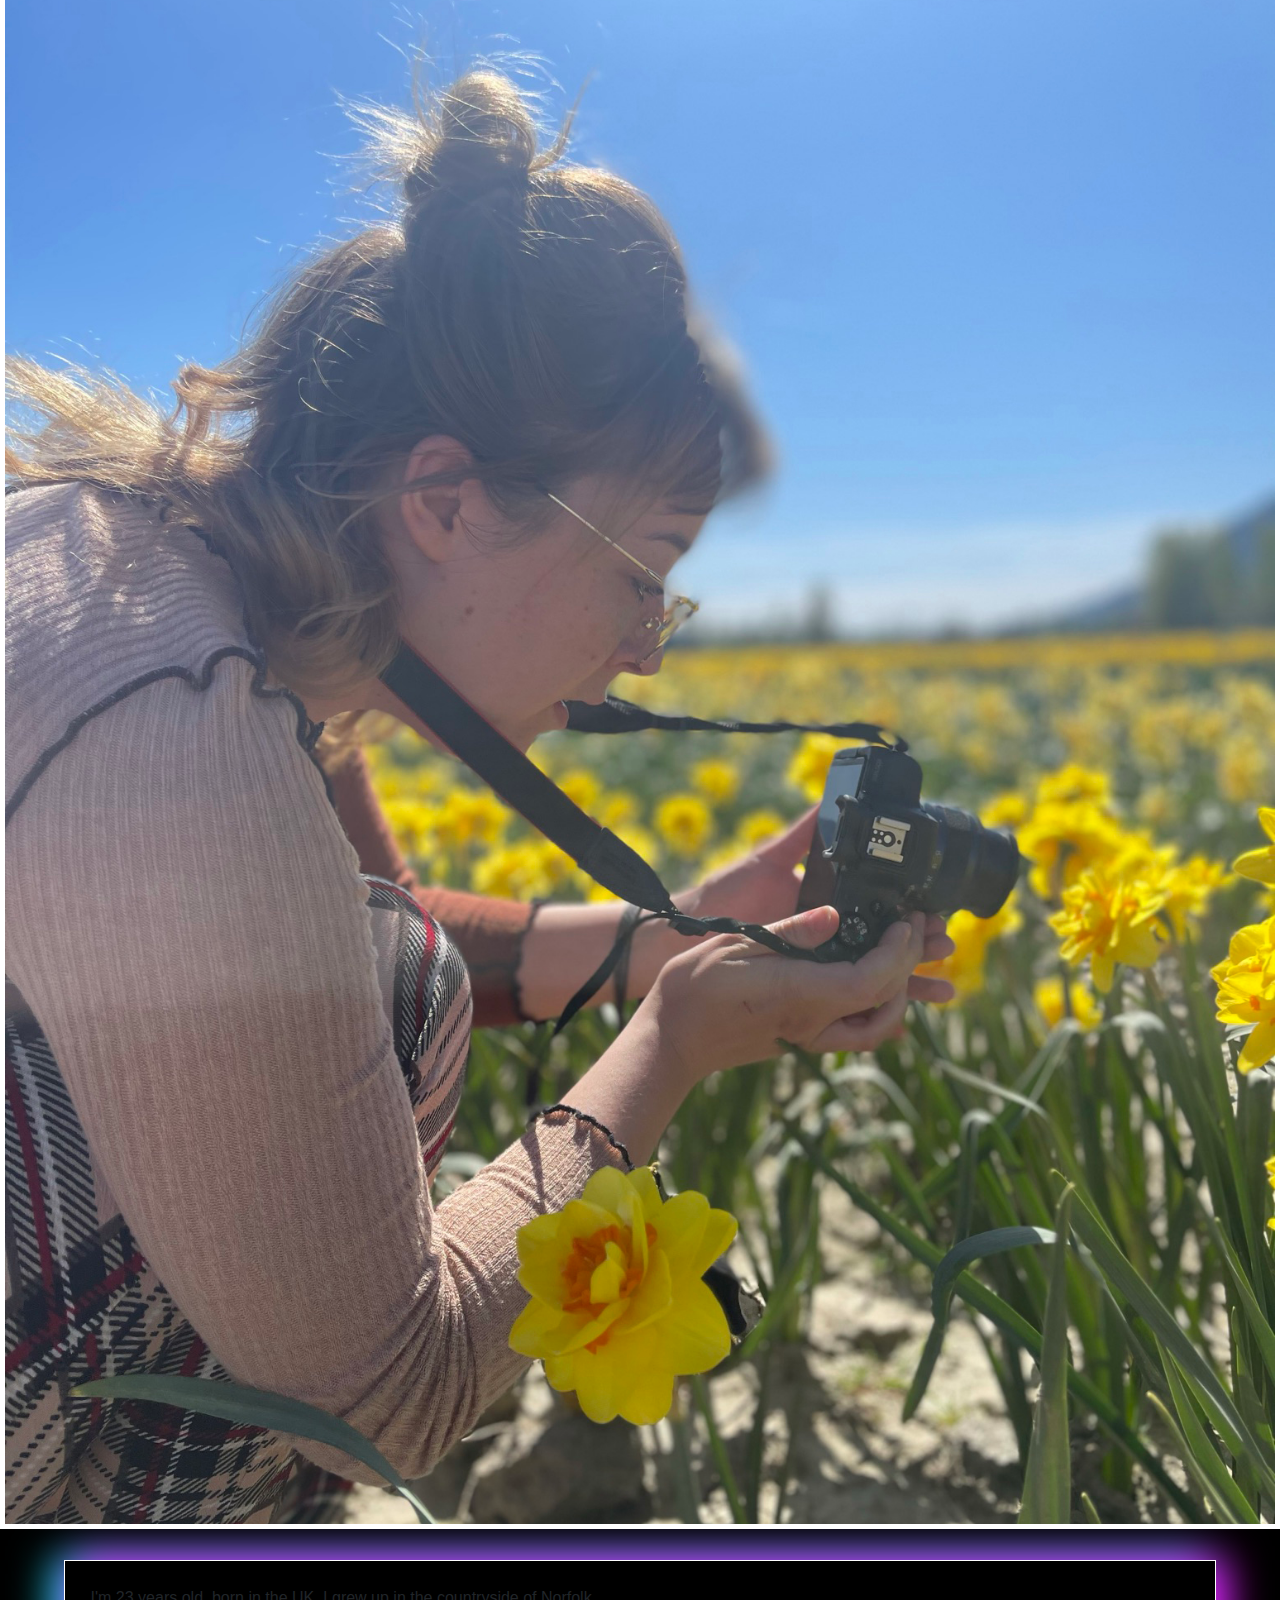
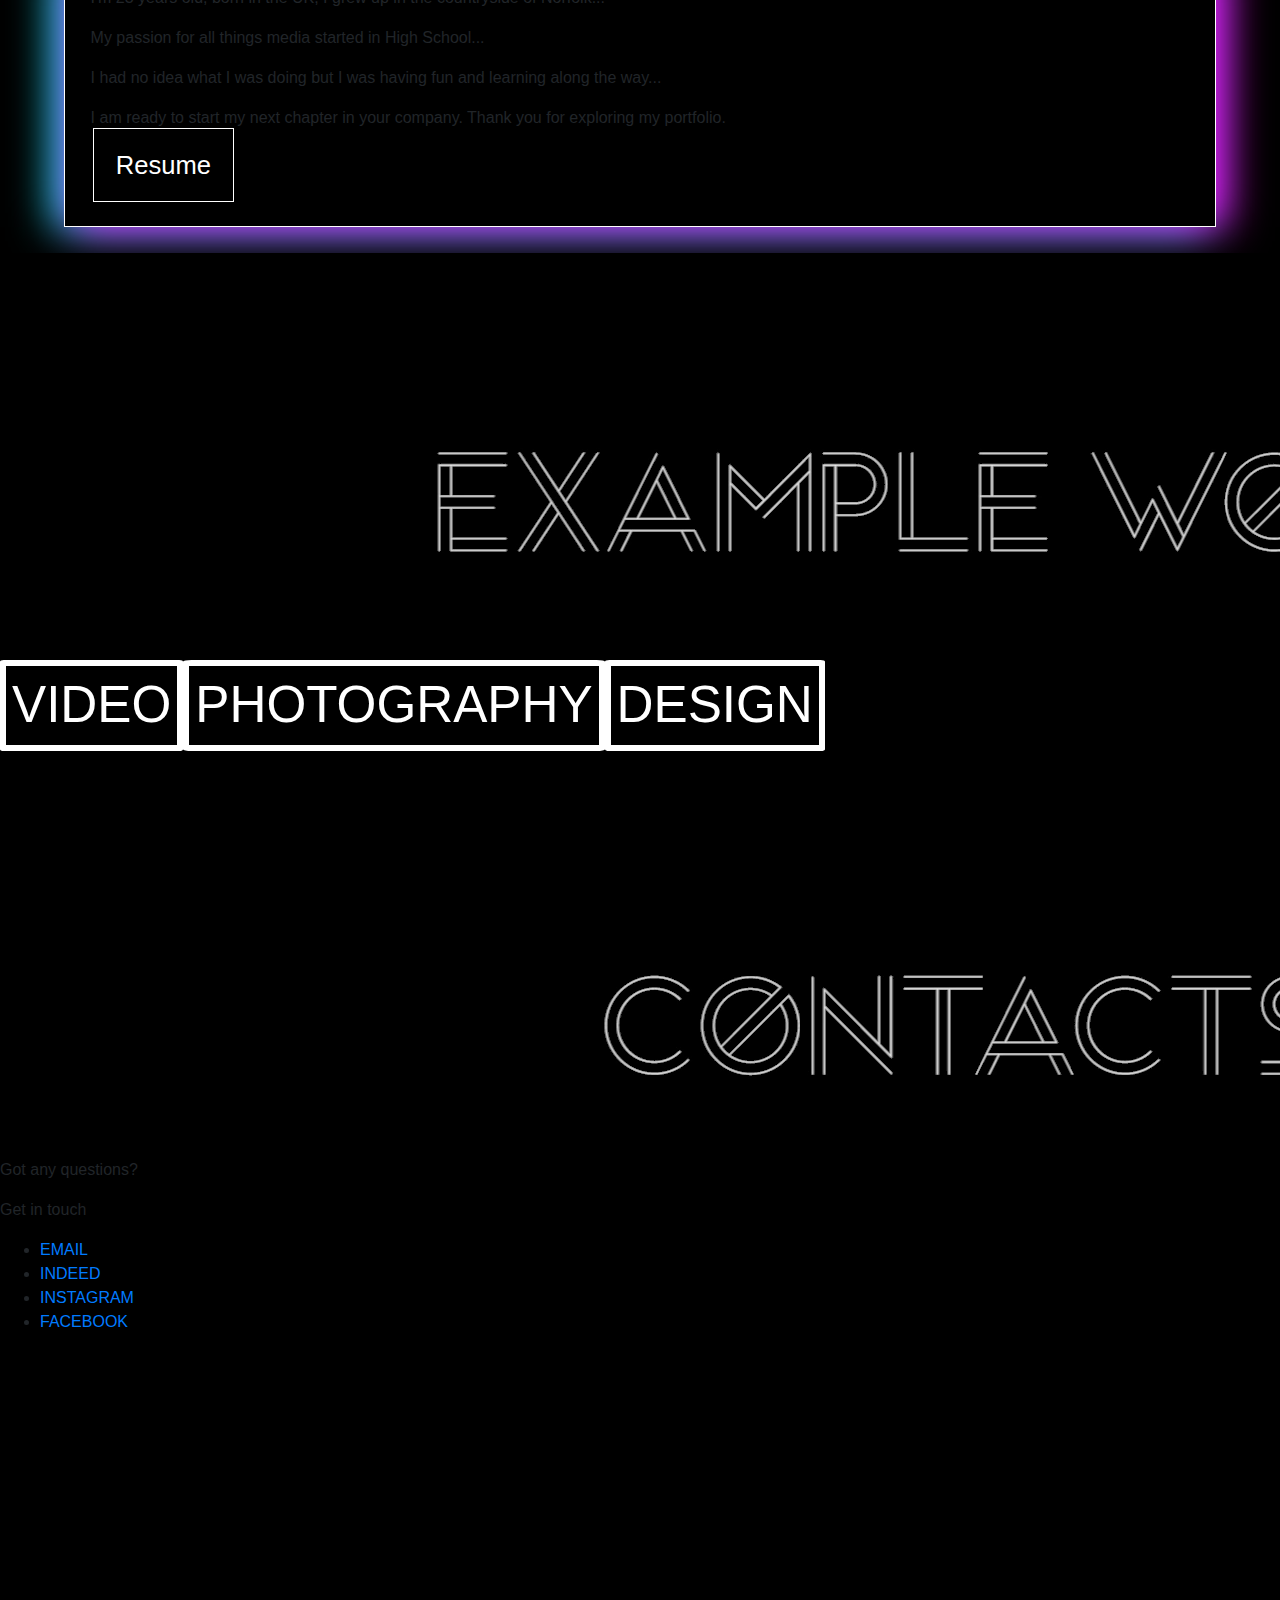
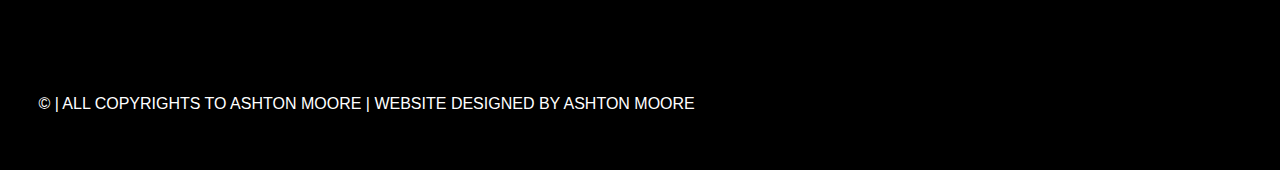
==== commit 633d9e98: "Update index.html" ====
--- a/index.html
+++ b/index.html
@@ -2,6 +2,7 @@
 <html lang="en">
 
 <head>
+    <meta charset="UTF-8">
     <meta name="viewport" content="width=device-width, initial-scale=1.0">
     <link href="css/bootstrap-4.4.1.css" rel="stylesheet">
     <link href="styles.css" rel="stylesheet" type="text/css">
@@ -10,9 +11,8 @@
 
 <body>
     <div id="background">
-        <div class="homebutton"><a href="index.html">HOME</a></div>
-
-        <div class="main-container">
+        <nav class="main-container">
+            <div class="homebutton"><a href="index.html">HOME</a></div>
             <button class="about"><a href="#vid">ABOUT</a></button>
             <div class="dropdown">
                 <button class="dropbtn">WORK</button>
@@ -23,51 +23,48 @@
                 </div>
             </div>
             <button class="contact"><a href="#contacts">CONTACT</a></button>
-        </div>
+        </nav>
 
         <img class="backgroundimage" src="images/bg 4 WITH TEXT.webp" alt="Background Image" />
 
         <!-- About Me Section -->
-        <div>
-            <center>
-                <div class="containervid">
-                    <video id="vid" width="1500" height="auto" autoplay loop muted>
-                        <source src="images/about me .mp4" type="video/mp4" />
-                    </video>
-                </div>
-            </center>
-
+        <section class="about-me" id="vid">
+            <div class="containervid">
+                <video id="vid" autoplay loop muted>
+                    <source src="images/about me .mp4" type="video/mp4" />
+                    Your browser does not support the video tag.
+                </video>
+            </div>
             <div class="w3-container">
-                <img class="rightphoto" src="WHO AM I PHOTOS/using/WHO AM I PHOTO 1.jpg" width="50%" height="50%" alt="Who Am I" />
-                <p class="hello">Hello,</p>
-                <p class="hello1">I'm Ashton</p>
+                <img class="rightphoto" src="WHO AM I PHOTOS/using/WHO AM I PHOTO 1.jpg" alt="Who Am I" />
+                <h1 class="hello">Hello,</h1>
+                <h2 class="hello1">I'm Ashton</h2>
                 <p class="hello2">Welcome to my portfolio website</p>
             </div>
+        </section>
 
-            <div>
-                <div class="righttext">
-                    <div class="divpic">
-                        <img class="leftpic" src="WHO AM I PHOTOS/IMG_7777.jpeg" alt="Ashton" />
-                    </div>
-                    <div class="textbox">
-                        <p>I'm 23 years old, born in the UK, I grew up in the countryside of Norfolk...</p>
-                        <p>My passion for all things media started in Highschool...</p>
-                        <p>I had no idea what I was doing but I was having fun and learning on the way...</p>
-                        <p>I am ready to start my next chapter in your company, thank you for taking the time to explore my portfolio.</p>
-                        <p class="fullresume"><a href="Ashton Moore's Resume.pdf" id="fullresume">Resume</a></p>
-                    </div>
+        <section class="biography">
+            <div class="righttext">
+                <img class="leftpic" src="WHO AM I PHOTOS/IMG_7777.jpeg" alt="Ashton" />
+                <div class="textbox">
+                    <p>I'm 23 years old, born in the UK, I grew up in the countryside of Norfolk...</p>
+                    <p>My passion for all things media started in High School...</p>
+                    <p>I had no idea what I was doing but I was having fun and learning along the way...</p>
+                    <p>I am ready to start my next chapter in your company. Thank you for exploring my portfolio.</p>
+                    <p class="fullresume"><a href="Ashton Moore's Resume.pdf" id="fullresume">Resume</a></p>
                 </div>
             </div>
+        </section>
 
-            <center>
-                <div class="containervid">
-                    <video id="vid2" width="100%" height="auto" autoplay loop muted>
-                        <source src="images/example work title.mp4" type="video/mp4" />
-                    </video>
-                </div>
-            </center>
+        <div class="containervid">
+            <video id="vid2" autoplay loop muted>
+                <source src="images/example work title.mp4" type="video/mp4" />
+                Your browser does not support the video tag.
+            </video>
+        </div>
 
-            <!-- Contact Details -->
+        <!-- Contact Details -->
+        <section class="contact-details">
             <div class="buttoncontainer">
                 <div class="btn-group">
                     <button class="btn1"><a href="VIDEO1.html">Video</a></button>
@@ -76,36 +73,36 @@
                 </div>
             </div>
 
-            <center>
-                <div class="containervid">
-                    <video id="vid3" width="100%" height="auto" autoplay loop muted>
-                        <source src="images/contacts text .mp4" type="video/mp4" />
-                    </video>
-                </div>
-            </center>
+            <div class="containervid">
+                <video id="vid3" autoplay loop muted>
+                    <source src="images/contacts text .mp4" type="video/mp4" />
+                    Your browser does not support the video tag.
+                </video>
+            </div>
 
             <div id="contacts">
                 <div class="hear">
                     <p class="bottomtext">Got any questions?</p>
                     <p>Get in touch</p>
                 </div>
-
                 <div class="link">
                     <ul class="no-bullets">
-                        <li><a class="one" href="mailto:ashtonemoore@gmail.com">EMAIL</a></li>
-                        <li><a class="two" href="https://profile.indeed.com/">INDEED</a></li>
-                        <li><a class="three" href="https://www.instagram.com/moore_ashy" target="_blank">INSTAGRAM</a></li>
-                        <li><a class="four" href="https://www.facebook.com/ashton.moore.547/" target="_blank">FACEBOOK</a></li>
+                        <li><a href="mailto:ashtonemoore@gmail.com">EMAIL</a></li>
+                        <li><a href="https://profile.indeed.com/">INDEED</a></li>
+                        <li><a href="https://www.instagram.com/moore_ashy" target="_blank">INSTAGRAM</a></li>
+                        <li><a href="https://www.facebook.com/ashton.moore.547/" target="_blank">FACEBOOK</a></li>
                     </ul>
                 </div>
             </div>
+        </section>
 
-            <p class="footer">© | ALL COPYRIGHTS TO ASHTON MOORE | WEBSITE DESIGNED BY ASHTON MOORE</p>
+        <footer class="footer">
+            <p>© | ALL COPYRIGHTS TO ASHTON MOORE | WEBSITE DESIGNED BY ASHTON MOORE</p>
+        </footer>
 
-            <script src="js/jquery-3.4.1.min.js"></script>
-            <script src="js/popper.min.js"></script>
-            <script src="js/bootstrap-4.4.1.js"></script>
-        </div>
+        <script src="js/jquery-3.4.1.min.js"></script>
+        <script src="js/popper.min.js"></script>
+        <script src="js/bootstrap-4.4.1.js"></script>
     </div>
 </body>
 
--- a/styles.css
+++ b/styles.css
@@ -1,902 +1,222 @@
-
-#background {background : black;width: 100%; height: auto}
-
-body { width: 100%; height:auto ; overflow-x: hidden }
-html {width: 100%; height: auto; }
+#background {
+    background: black;
+    width: 100%;
+    height: auto;
+}
+
+body {
+    width: 100%;
+    height: auto;
+    overflow-x: hidden;
+}
+
+html {
+    width: 100%;
+    height: auto;
+}
 
 /*nav and image*/
-.main-container { position: absolute;
-  display: inline-flex;
-  width: 50%;
-margin-left: 50%
-}
-
-
-.homebutton{  position: absolute;
-  background-color:transparent;
-  color: white;
-
-  font-size: 1.5vw;
-	
-  border: solid #FFFFFF thin ;
-	padding-left: 2%;
-	padding-right: 8.5%;
-	
-	width: 9%;
-	margin-top: 0.5%;
-	margin-left: 2%;
-   }
-.homebutton a{flex-shrink: 2; color: white; font-size: 155%;padding-left: 5%; padding-right: 5%; padding-bottom: 5%}
-	
-
-
-
-.contact a{color: white;text-decoration: none}
-.contact{ position: absolute;
-  background-color:transparent;
-  color: white;
-
-  font-size: 2vw;
-  border: solid #FFFFFF thin ;
-	padding-left: 5%;
-	padding-right: 5%;
-	margin-left: 70%;
-	margin-top: 1%;
-}
-
-.about a{color: white;text-decoration: none}
-.about{ position: absolute;
-  background-color:transparent;
-  color: white;
-
-  font-size: 2vw;
-	
-
-  border: solid #FFFFFF thin ;
-	padding-left: 5%;
-	padding-right: 5%;
-	
-	width: 22%;
-	margin-top: 1%;
-   
-}
-
+.main-container {
+    position: relative; /* Changed to relative */
+    display: flex; /* Use flexbox */
+    flex-wrap: wrap; /* Allow items to wrap */
+    width: 100%; /* Full width */
+    justify-content: center; /* Center contents */
+}
+
+.homebutton {
+    background-color: transparent;
+    color: white;
+    font-size: 2vw; /* Adjust for better scaling */
+    border: solid #FFFFFF thin;
+    padding: 1%;
+    width: 90%; /* Adjust width for mobile */
+    margin: 1% auto; /* Center button */
+}
+
+.contact, .about {
+    background-color: transparent;
+    color: white;
+    font-size: 2vw;
+    border: solid #FFFFFF thin;
+    width: 90%; /* Adjust width for mobile */
+    margin: 1% auto; /* Center buttons */
+}
 
 /* Dropdown Button */
-
 .dropbtn {
-  background-color:transparent;
-  color: white;
-
-  font-size: 2vw;
-  border: solid #FFFFFF thin ;
-width: 100%;
-	padding-left: 20%;
-	padding-right: 20%;
-	
-}
-
-/* The container <div> - needed to position the dropdown content */
-.buttoncontainer{width:100%;overflow: hidden}
-
+    background-color: transparent;
+    color: white;
+    font-size: 2vw;
+    border: solid #FFFFFF thin;
+    width: 100%; /* Full width */
+}
+
+/* Dropdown Content */
 .dropdown {
-  position: relative;
-  display: inline-block;
-margin-left: 35%;
-	margin-top: 1%;
-	width:25%
-	
-
+    position: relative;
+    display: inline-block;
+    width: 100%; /* Full width */
 }
 
 /* Dropdown Content (Hidden by Default) */
 .dropdown-content {
-  display: none;
-  position:absolute;
-  width: 105%;
-	
-
-
-  
+    display: none;
+    position: absolute;
+    width: 100%; /* Full width */
 }
 
 /* Links inside the dropdown */
 .dropdown-content a {
-	font-size:2vw;
-  color:white;
-	padding-left:1%;
-  text-decoration: none;
-  display: block;
-	border: #FFFFFF solid thin;
-text-align: center
-}
-.dropdown:hover .dropdown-content {display: block;}
-
-
-
-/* Show the dropdown menu on hover */
-.dropdown:hover .dropdown-content {display: block;}
-
-/* Change the background color of the dropdown button when the dropdown content is shown */
-
-
-
-
+    font-size: 2vw;
+    color: white;
+    padding: 1%;
+    text-decoration: none;
+    display: block;
+    border: #FFFFFF solid thin;
+    text-align: center;
+}
+
+.dropdown:hover .dropdown-content {
+    display: block;
+}
 
 .backgroundimage {
-	width:100%	
-}
-
-
-
-
-
-
-/*change hight and width of the about me vid*/
-#vid{width:50% ;height:20%;overflow: hidden;
-margin-top:10%;
-
-
-}
-/*hello welcome section*/
-.w3-container{height:100%;
-	padding-bottom: 30%
-}
-
-.rightphoto {
-	width: 40%;
-	height: auto;
-	float: right;
-
-	margin: 5px;
-	margin-top: 5%;
-	margin-left: 0%;
-	margin-right:5%;
-	margin-bottom: 10%;
-	border:thick solid #FFFFFF;
-	
-	
-	filter: gray; /* IE6-9 */
-  -webkit-filter: grayscale(100%); /* Chrome 19+ & Safari 6+ */
-}
-
-.rightphoto:hover {
-  filter: none;
-  -webkit-filter: grayscale(0%);
-	-webkit-transition: all 2000ms ease;
-
-}
-.hello{
-	width: 50%;
-	max-width: 50%;
-	
-font-size: 5vw;
-	overflow: hidden;
-	text-align: right;
-	color: white;
-	padding-top: 3%;
-	font-weight: 600;
-	font-family:Consolas, "Andale Mono", "Lucida Console", "Lucida Sans Typewriter", Monaco, "Courier New", "monospace";
-	margin-right:20%;
-	
-
-}
-.hello1{
-	width: 50%;
-	max-width: 50%;
-font-size: 3vw;
-	overflow: hidden;
-	text-align: right;
-	color: white;
-	font-weight: 600;
-	font-family:Consolas, "Andale Mono", "Lucida Console", "Lucida Sans Typewriter", Monaco, "Courier New", "monospace";
-	
-	}
-
-.hello2{width: 50%;
-	max-width: 50%;
-	
-font-size: 2vw;
-	overflow: hidden;
-	text-align: right;
-	
-	color: white;
-	font-family:Consolas, "Andale Mono", "Lucida Console", "Lucida Sans Typewriter", Monaco, "Courier New", "monospace";
-	
-
-}
-
-/*contact infor css*/
-
-.maintitle{
-	font-size: 50px;
-    color:white;
-	text-transform:uppercase;
-	font-weight:700
-}
-
-.title{
-	text-transform:uppercase;
-	color: white;
-	font-size: 30px	
-}
-.info{color:white;
-	font-size: 20px
-}
-
-/*about me */
-
-/*top stuff*/
-
-
-/*bottom stuff*/
-.leftpic {
-	width: 40%;
-	height: auto;
-	float: left;
-	margin-top: 10%;
-	
-	
-	
-	filter: gray; /* IE6-9 */
-  -webkit-filter: grayscale(100%); /* Chrome 19+ & Safari 6+ */
-}
-
-.leftpic:hover {
-  filter: none;
-  -webkit-filter: grayscale(0%);
-	-webkit-transition: all 2000ms ease;
-
-}
-
-.righttext{
-	color: white;
-	padding: 5%;
-    font-family: Consolas, "Andale Mono", "Lucida Console", "Lucida Sans Typewriter", Monaco, "Courier New", "monospace";
-	height: 60%;
-	font-size: 1.3vw
-		
-}
-.textbox{border:#FFFFFF solid thin;
-	width: 50%;
-	height:100%;
-	float:right;
-	margin-top: 2%;
-		margin-left:5%;
-	margin-right:2%;
-	padding:2%;
-	text-align:left;
-	box-shadow: 
-	 10px 0 40px #f0f,  /* left magenta */
-    -10px 0 40px #0ff; /* right cyan */
-
-filter: gray; /* IE6-9 */
-  -webkit-filter: grayscale(100%);
-}
-.bottomtext{width: 100%;
-text-align: right;
-padding-right: 20%
-	
-	
-	
+    width: 100%; /* Ensure background image is responsive */
+}
+
+/* Video */
+#vid {
+    width: 100%; /* Make video full width */
+    height: auto; /* Maintain aspect ratio */
+    margin-top: 10%;
+}
+
+/* Welcome Section */
+.w3-container {
+    height: auto;
+    padding-bottom: 30%;
+}
+
+.rightphoto, .leftpic {
+    width: 100%; /* Full width for mobile */
+    height: auto;
+    margin: 5px 0; /* Vertical spacing */
+    border: thick solid #FFFFFF;
+    filter: gray; /* Grayscale effect */
+    transition: filter 0.2s; /* Smooth transition */
+}
+
+.rightphoto:hover, .leftpic:hover {
+    filter: none; /* Remove grayscale on hover */
+}
+
+/* Responsive Text */
+.hello, .hello1, .hello2 {
+    width: 100%; /* Full width */
+    font-size: 5vw; /* Responsive font size */
+    text-align: center; /* Center text */
+    color: white;
+    padding-top: 3%;
+    font-weight: 600;
+}
+
+/* Contact Info */
+.maintitle, .title, .info {
+    color: white;
+}
+
+.maintitle {
+    font-size: 50px;
+}
+
+.title {
+    font-size: 30px;
+}
+
+.info {
+    font-size: 20px;
+}
+
+/* Text Box */
+.textbox {
+    border: #FFFFFF solid thin;
+    width: 90%; /* Full width for mobile */
+    margin: 2% auto; /* Center box */
+    padding: 2%;
+    text-align: left;
+    box-shadow: 10px 0 40px #f0f, -10px 0 40px #0ff;
+    filter: gray; /* Grayscale effect */
 }
 
 .textbox:hover {
-  filter: none;
-  -webkit-filter: grayscale(0%);
--webkit-transition: all 2000ms ease;
-}
-/*resume button*/
-#fullresume{
-	color: white;
-    border:thin solid #FFFFFF;
-    padding:2%;
-	font-size:2vw;
-margin-left:0.2%}
-
-
-
-
-/*buttons*/
-.buttoncontainer{width: 120%;height: auto; margin-left: 0%}
-
+    filter: none; /* Remove grayscale on hover */
+}
+
+/* Resume Button */
+#fullresume {
+    color: white;
+    border: thin solid #FFFFFF;
+    padding: 2%;
+    font-size: 2vw;
+    margin-left: 0.2%;
+}
+
+/* Buttons */
 .btn-group button {
-	width: 53%;
-  background-color: black; 
-  border: 6px  solid #FFFFFf;
-	
- 
-	text-transform: uppercase;
+    width: 90%; /* Full width for mobile */
+    background-color: black;
+    border: 6px solid #FFFFFf;
+    text-transform: uppercase;
     border-radius: 2%;
-	 
-	
-	
-}
-.btn-group a{max-width: 100%; font-size: 4vw;
-	color: white; 
-	width: 100%
-
-}
-.btn1{margin-right: 5%;margin-left: 0%}
-.btn2{margin-right: 5%}
-
-
-/* Add a background color on hover */
+}
+
+.btn-group a {
+    font-size: 4vw;
+    color: white;
+    width: 100%;
+}
+
 .btn-group button:hover {
-  background-color: #FFFFFF;
-color:black; border-radius: 10%;
-}
-.btn-group a:hover{color: black;
-text-decoration: none }
-
-
-/*photography pg*/
-
-
-
-
-
-
-
-.hear {
-width: 43%;
-float:left;
-background:#000000;
-color: white;
-margin-bottom: 2%; 
-margin-left:10%;
-	
-	padding-bottom: 10%;
-border-right: #FFFFFF solid;
-	font-size:4vw;
-	
-	
- 
-	
-}
-
-.link a{font-size: 30px;
-width: 40%;
-float: right;
-background:black;
-	color: white;
-	margin-bottom: 10px;
-	margin-left: 5%;
-	
-	
-
-}
-
-.one{margin-top: 0%;padding-right: 5%;
-	padding-top: 0%;}
-.four{padding-right: 5%;
-	padding-bottom: 5%;}
-ul.no-bullets {list-style-type: none;
-  margin: 0;
-  padding: 0;}
-
-
-
-.footer{color: white;
-	width: 100%;height: auto;
-padding: 3%;
-margin-top: 25%}
-
-
-
-/*photoography*/
-
-
-
-
-
-
-
-
-
-
-
-
-
-
-
-
-
-
-
-
-
-
-.maindivharrys{width:100%; height:auto;overflow: hidden;
-	
-	}
-.fix{width:100%; height:100px;overflow: hidden}
-
-.container1{width: 100%; height: auto}
-
-
-.righttext1{
-	width:20%;
-	float:right;
-	color: white;
-	font-size: 4vw;
-	position: absolute;
-	margin-left: 50%;
-	padding-left: 1%;
-	
-	border-left:thin #FFFFFF solid;
-	
-
-}
-
-.righttext11{width:50%;
-	float: right;
-	color: white;
-	font-size: 2vw;
-	margin-left: 50%;
-	position: absolute;
-	margin-top: 8%;
-		border-left:thin #FFFFFF solid;
-	padding-left: 1%;
-}
-.righttext111{width:30%;
-	
-	color: white;
-	font-size: 2vw;
-	margin-left: 50%;
-	position: absolute;
-	margin-top: 13%;
-	border-left:thin #FFFFFF solid;
-	padding-left: 1%;
-}
-
-
-.righttext3{width:30%;
-	
-	color: white;
-	font-size: 2.5vw;
-	margin-left: 50%;
-	position: absolute;
-	margin-top: 29%;
-	border-left:thin #FFFFFF solid;
-	
-}
-
-.con2righttext{position: absolute;
-	
-	
-	color: #FFFFFF;
-	width: 45%;
-	padding-bottom: 0%;
-	padding-left: 1.5%;
-	
-	margin-top: 6%;
-	font-size: 2vw;
-	font-family:Consolas, "Andale Mono", "Lucida Console", "Lucida Sans Typewriter", Monaco, "Courier New", "monospace";
-	
-		
-}
-
-
-
-.con2righttext1{position: absolute;
-	color: #FFFFFF;
-	width: 45%;
-	padding-left:1.5% ;
-	
-	margin-top: 20.5%;
-	font-size: 2vw;
-	font-family:Consolas, "Andale Mono", "Lucida Console", "Lucida Sans Typewriter", Monaco, "Courier New", "monospace";
-	}
-		
-	.con2righttext2{position: absolute;
-	color: #FFFFFF;
-	width: 45%;
-	padding-left:1.5% ;
-	
-	margin-top: 33.5%;
-	font-size: 2vw;
-	font-family:Consolas, "Andale Mono", "Lucida Console", "Lucida Sans Typewriter", Monaco, "Courier New", "monospace";
-	}
-	
-	
-.con2photo{ width:12.4%;
-	margin-top: 6%;
-	margin-left: 48.6%; 
-}
-.con2photo1{width:12.4%;
-	margin-top: 6%;
-	margin-left: 0; }
-.con2photo3{width: 12.4%;
-margin-left: 48.6%;
-margin-top: 0.3%}
-
-
-.con2photo4{width: 12.4%;
-margin-top: 0.3%}
-
-
-.con2photo5{width: 12.4%;
-margin-left: 48.6%;
-margin-top: 0.3%}
-
-
-.con2photo6{width: 12.4%;
-margin-top: 0.3%}
-
-
-
-
-
-.card #HARRYS .card-body {
-}.card #HARRYS .imageContainer img {
-    transition:transform 0.25s ease;
-}
-
-
-/*carousell voss*/
-
-.carousel {width: 47%;
-
-
-
-float:left;
-	
-
-}
-.con{width: 100%; height: auto;
-margin-top: 10%;
-}
-
-.conpic{padding-left: 50%;width:150%; height: auto;}
-.righttext12{
-	width:20%;
-	float:left;
-	color: white;
-	font-size: 5vw;
-	position: absolute;
-	margin-left: 7%;
-	border-left:thin #FFFFFF solid;
-	padding-left: 1%;
-
-}
-
-.righttext112{width:50%;
-	float: left;
-	color: white;
-	font-size: 2vw;
-	margin-left: 7%;
-	position: absolute;
-	margin-top: 8%;
-		border-left:thin #FFFFFF solid;
-	padding-left: 1%;
-	
-}
-.righttext1112{width:30%;
-	
-	color: white;
-	font-size: 2vw;
-	margin-left: 7%;
-	position: absolute;
-	margin-top: 13%;
-	border-left:thin #FFFFFF solid;
-	padding-left: 1%;
-	
-}
-.righttext22{width:50%;
-	float: right;
-	color: white;
-	font-size: 25px;
-	margin-left: 7%;
-	position: absolute;
-	margin-top: 24%;
-	border-left:thin #FFFFFF solid;
-
-}
-.righttext32{width:30%;
-	
-	color: white;
-	font-size: 35px;
-	margin-left: 7%;
-	position: absolute;
-	margin-top: 29%;
-	border-left:thin #FFFFFF solid;
-	
-}
-.con4{width: 100%; height: auto;
-margin-top: 50%;}
-
-
-.con4righttext{
-	position: absolute;
-	color: #FFFFFF;
-	width: 40%;
-	padding-left:1.5% ;
-	padding-right: 0%;
-	margin-top: 4%;
-	font-size: 2vw;
-	font-family:Consolas, "Andale Mono", "Lucida Console", "Lucida Sans Typewriter", Monaco, "Courier New", "monospace";
-	margin-left: 55%;
-	overflow: hidden
-		
-		
-}
-
-
-
-.con4righttext1{position: absolute;
-	color: #FFFFFF;
-	width: 40%;
-	padding-left:1.5% ;
-	padding-right: 0%;
-	margin-top: 20%;
-	font-size: 2vw;
-	font-family:Consolas, "Andale Mono", "Lucida Console", "Lucida Sans Typewriter", Monaco, "Courier New", "monospace";
-	margin-left: 55%;
-	overflow: hidden;
-	}
-		
-	
-	
-	
-.con4photo{ width:12.4%;
-	margin-top: 7%;
-	margin-left: 0.4%; 
-}
-.con4photo1{width:12.4%;
-	margin-top: 7%;
-	margin-left: 0; }
-.con4photos{width:100%; margin-left: 0.4%; margin-top: 0%}
-.con4photos1{ width:100%;margin-top: -5%}
-.con4photo3{width: 12.4%;
-margin-left: 0%;
-margin-top: 0.3%}
-
-
-.con4photo4{width: 12.4%;
-margin-top: 0.3%}
-
-
-
-
-
-
-
-
-/*music section */
-
-
-.conpic2{width:60%;margin-left: 7%}
-.con5{width: 100%; height: auto;
-margin-top: 10%}
-.righttext125{
-	width:40%;
-	color: white;
-	font-size: 5vw;
-	position: absolute;
-	margin-left: 50%;
-	border-left:thin #FFFFFF solid;
-	padding-left: 1%;
-
-}
-.righttext1125{
-	width:40%;
-	color: white;
-	font-size: 55px;
-	position: absolute;
-	margin-left: 50%;
-	border-left:thin #FFFFFF solid;}
-.con23{width: 100%;
-margin-top: 40%}
-
-
-
-.con23righttext{
-	position: absolute;
-	color: #FFFFFF;
-	width: 50%;
-	padding:4% ;
-	padding-right: 10%;
-	margin-top: 20%;
-	font-size: 2vw;
-	font-family:Consolas, "Andale Mono", "Lucida Console", "Lucida Sans Typewriter", Monaco, "Courier New", "monospace";
-	
-		
-		}
-
-
-
-.con23righttext1{position: absolute;
-	color: #FFFFFF;
-	width: 50%;
-	padding:4% ;
-	padding-right: 10%;
-	margin-top: 36%;
-	font-size: 2vw;
-	font-family:Consolas, "Andale Mono", "Lucida Console", "Lucida Sans Typewriter", Monaco, "Courier New", "monospace";
-	}
-		
-	
-	
-	
-.con23photo{ width:12.4%;
-	margin-top: 23%;
-	margin-left: 0%; 
-}
-.con23photo1{width:12.4%;
-	margin-top: 23%;
-	margin-left: 0; }
-.con23photo3{width: 12.4%;
-margin-left: 48.6%;
-margin-top: 0.3%}
-
-
-.con23photo4{width: 12.4%;
-margin-top: 0.3%}
-
-
-.con23photo5{width: 12.4%;
-margin-left: 49.85%;
-margin-top: 0.3%}
-
-
-.con23photo6{width: 12.4%;
-margin-top: 0.3%}
-
-
-
-
-.d-block{width:100%}
-/*video page*/
-
-
-.harrystitle{color: white;text-align:inherit; font-size: 50px; padding: 20px; border-left: solid #FFFFFF ; margin-left: 3%; margin-top: 6%;  font-family: Consolas, "Andale Mono", "Lucida Console", "Lucida Sans Typewriter", Monaco, "Courier New", "monospace";}
-
-.harrysp{width:100%;height: auto; color: white; text-align: center}
-
-.harrysvid{
-	width:22%;
-	height: auto;
-	padding:1%;
-	margin-left:2%;
-	overflow: hidden
-}
-
-
-.vossvid{
-	width:47%;
-	height: auto;
-	padding:1%;
-	margin-left:2%;
-	overflow: hidden
-}
-
-
-.othervid{
-	width:47%;
-	height: auto;
-	padding:1%;
-	margin-left:2%;
-	overflow: hidden
-}
-.othervidr{width:22%;
-	height: auto;
-	padding:1%;
-	margin-left:3%;
-	overflow: hidden}
-
-
-/*design section*/
-
-.condesignharrys{
-	width: 100%;
-	height: auto;
-	
-}
-
-.harrysdesignimg{
-	width: 30%;
-	margin: 5%;
-	margin-left: 7%;
-	padding-top: 6%
-	
-	
-		
-}
-.viperdesignimg{
-	width: 30%;
-	margin-left: 7%;
-	padding-top: 25%
-	
-	
-		
-}
-
-.harrysdesignp{
-	width:100%;
-	
-	color: white;
-	font-size: 1.6vw;
-	overflow: hidden;
-	font-family: Consolas, "Andale Mono", "Lucida Console", "Lucida Sans Typewriter", Monaco, "Courier New", "monospace";
-	padding:0%
-		
-}
-
-.harrystitle2{width:100%;color: white;font-size: 8vw; padding: 0px;margin-left: 0%; overflow: hidden; font-family: Consolas, "Andale Mono", "Lucida Console", "Lucida Sans Typewriter", Monaco, "Courier New", "monospace";}
-
-.contitlep{width: 50%;
-margin-left: 45%;
-	margin-top: 2.5%;
-	position: absolute;
-	overflow: hidden;
-}
-
-.imgcondesign{width:100%;height: auto;overflow: hidden; padding-top: 10% }
-.fimg{width:24.3%;
-	padding: 1%;
-	overflow: hidden
-	
-}
-
-
-/*voss*/
-
-
-
-
-.vossdesignimg{
-	width: 50%;
-	margin: 5%;
-	margin-left: 50%;
-	overflow: hidden
-	
-	
-		
-}
-
-
-
-
-
-.contitlepvoss{width: 40%;
-margin-left: 5%;
-	margin-top: 2.5%;
-	position: absolute;
-	overflow: hidden;
-}
-
-.imgcondesign{width:100%;height: auto;overflow: hidden;}
-
-
-
-
-
-
-
-.condesignviper{
-	width: 100%;
-	height: auto;
-	
-}
-.contitlepviper{width: 50%;
-margin-left: 45%;
-	margin-top: 2.5%;
-	position: absolute;
-	overflow: hidden;
-}
-
-.vipertitle2{width:100%;color: white;font-size: 6vw; padding-top: 40%; overflow: hidden; font-family: Consolas, "Andale Mono", "Lucida Console", "Lucida Sans Typewriter", Monaco, "Courier New", "monospace";}
-
-
-.viperdesignp{
-	width:100%;
-	
-	color: white;
-	font-size: 1.6vw;
-	overflow: hidden;
-	font-family: Consolas, "Andale Mono", "Lucida Console", "Lucida Sans Typewriter", Monaco, "Courier New", "monospace";
-	padding:0%;
-
-		
-}+    background-color: #FFFFFF;
+    color: black;
+    border-radius: 10%;
+}
+
+.btn-group a:hover {
+    color: black;
+    text-decoration: none;
+}
+
+/* Footer */
+.footer {
+    color: white;
+    width: 100%;
+    height: auto;
+    padding: 3%;
+    margin-top: 25%;
+}
+
+/* Media Query for Mobile Devices */
+@media only screen and (max-width: 600px) {
+    .main-container {
+        flex-direction: column; /* Stack elements */
+    }
+
+    .homebutton, .contact, .about {
+        width: 90%; /* Full width */
+        margin: 1% auto; /* Center buttons */
+        font-size: 4vw; /* Responsive font size */
+    }
+
+    .hello, .hello1, .hello2 {
+        font-size: 5vw; /* Responsive text */
+        text-align: center; /* Center text */
+        margin-right: 0; /* Remove right margin */
+    }
+
+    #vid {
+        width: 100%; /* Full width for video */
+        height: auto; /* Maintain aspect ratio */
+    }
+}
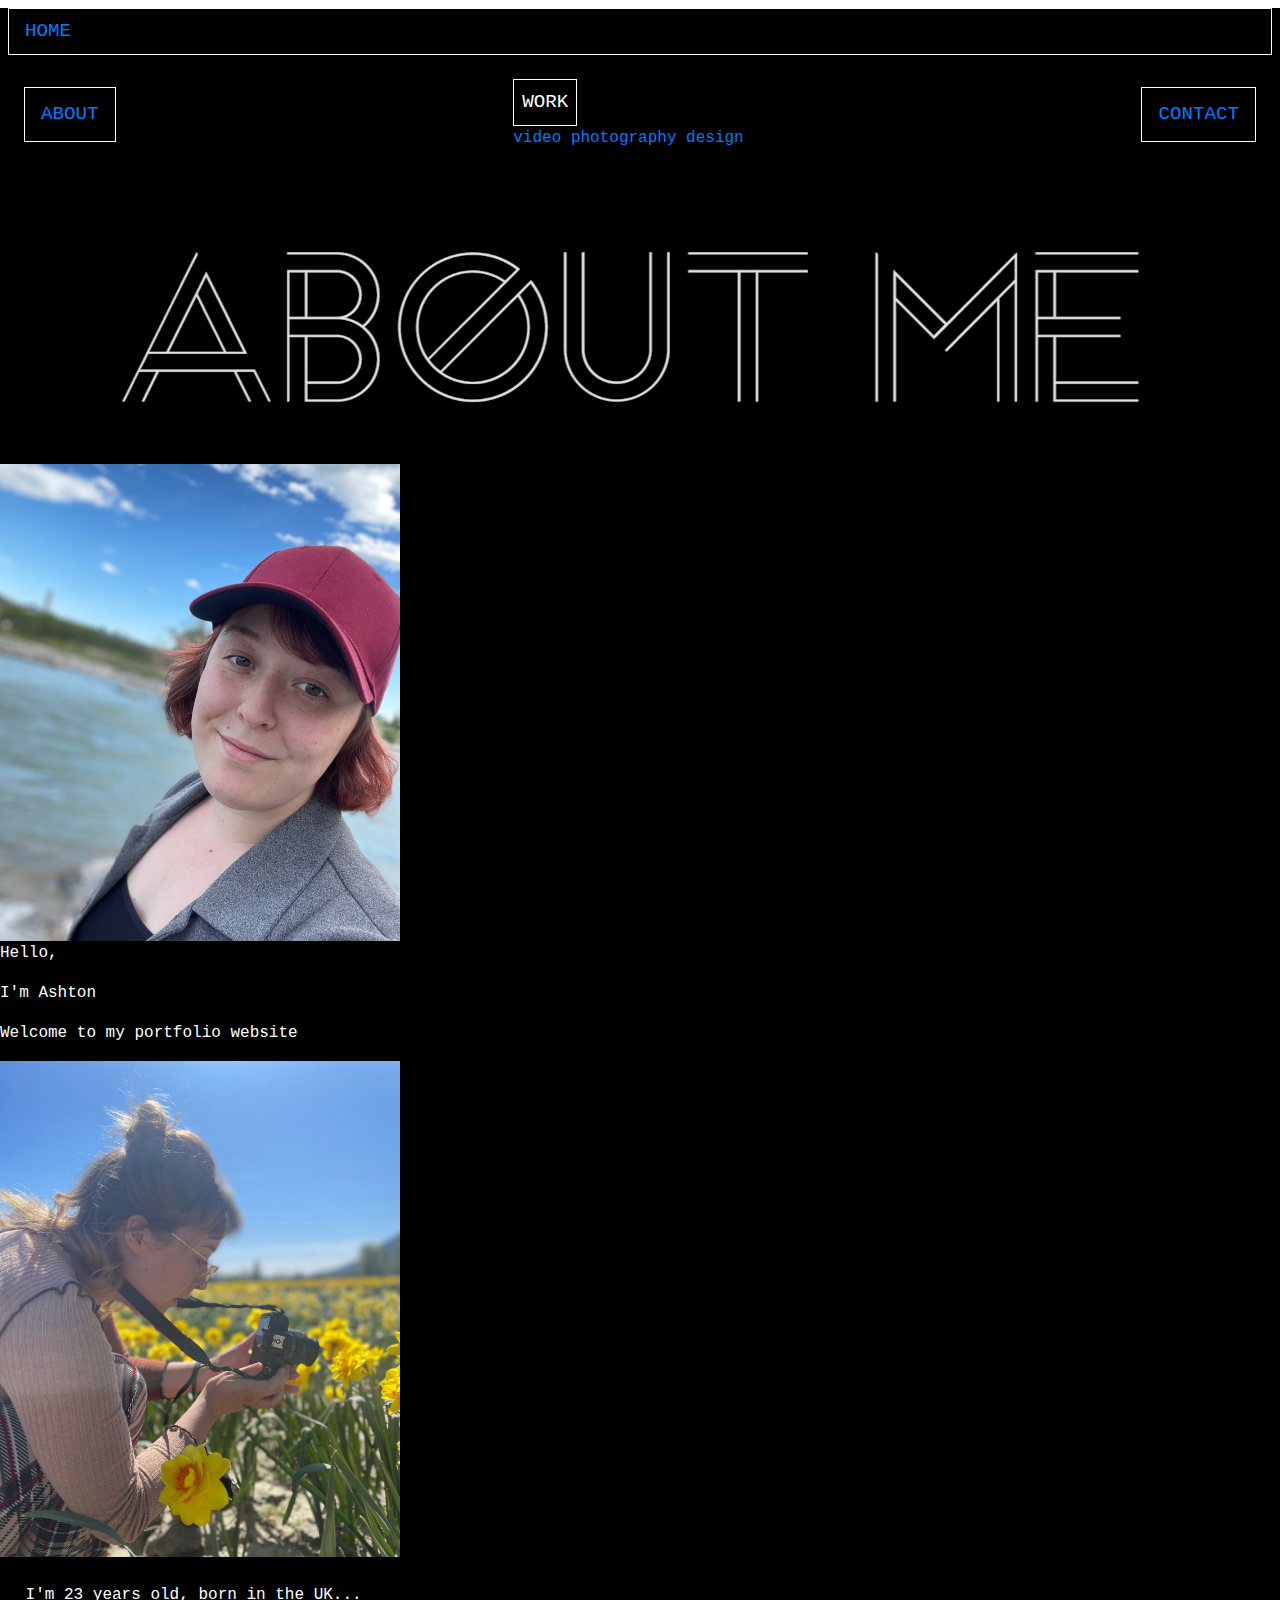
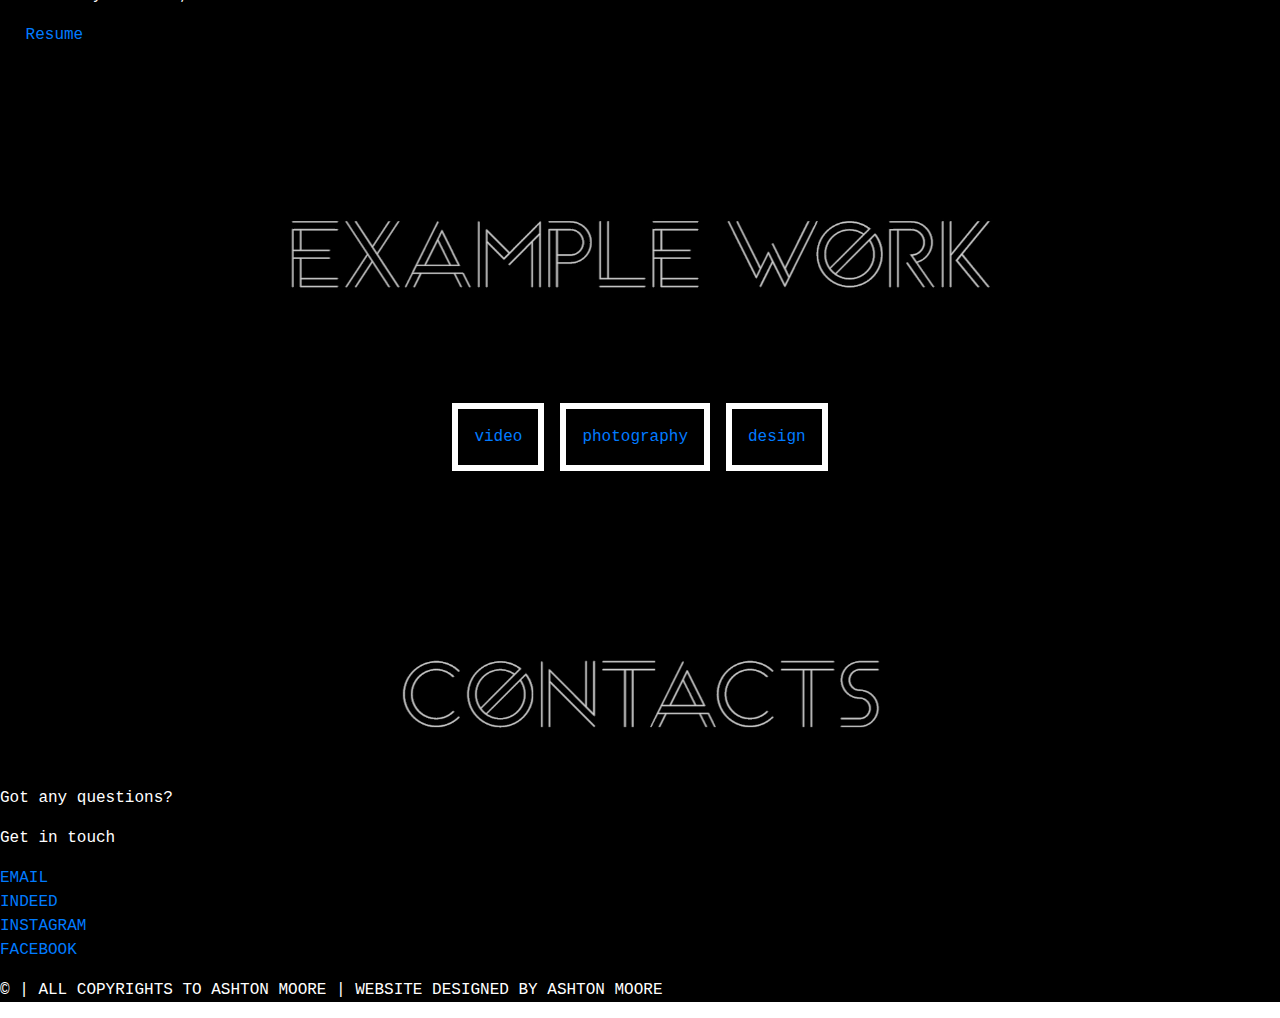
==== commit 354946b9: "Update index.html" ====
--- a/index.html
+++ b/index.html
@@ -1,109 +1,104 @@
 <!DOCTYPE html>
 <html lang="en">
-
 <head>
     <meta charset="UTF-8">
     <meta name="viewport" content="width=device-width, initial-scale=1.0">
     <link href="css/bootstrap-4.4.1.css" rel="stylesheet">
     <link href="styles.css" rel="stylesheet" type="text/css">
-    <title>Ashton Moore's Portfolio</title>
+    <title>Portfolio</title>
 </head>
-
 <body>
     <div id="background">
-        <nav class="main-container">
-            <div class="homebutton"><a href="index.html">HOME</a></div>
+        <div class="homebutton"><a href="index.html">HOME</a></div>
+        
+        <div class="main-container">
             <button class="about"><a href="#vid">ABOUT</a></button>
             <div class="dropdown">
                 <button class="dropbtn">WORK</button>
                 <div class="dropdown-content">
-                    <a href="VIDEO1.html">Video</a>
-                    <a href="PHOTOGRAPHY.html">Photography</a>
-                    <a href="DESIGN.html">Design</a>
+                    <a href="VIDEO1.html">video</a>
+                    <a href="PHOTOGRAPHY.html">photography</a>
+                    <a href="DESIGN.html">design</a>
                 </div>
             </div>
             <button class="contact"><a href="#contacts">CONTACT</a></button>
-        </nav>
+        </div>
 
-        <img class="backgroundimage" src="images/bg 4 WITH TEXT.webp" alt="Background Image" />
+        <div class="background-image-container">
+            <img class="backgroundimage" src="images/bg 4 WITH TEXT.webp" alt=""/>
+        </div>
 
-        <!-- About Me Section -->
-        <section class="about-me" id="vid">
+        <div class="about-section">
+            <center>
+                <div class="containervid">
+                    <video id="vid" width="100%" autoplay loop muted>
+                        <source src="images/about me .mp4" />
+                    </video>
+                </div>
+            </center>
+
+            <div class="w3-container">
+                <img class="rightphoto" src="WHO AM I PHOTOS/using/WHO AM I PHOTO 1.jpg" alt=""/>
+                <p class="hello">Hello,</p>
+                <p class="hello1">I'm Ashton</p>
+                <p class="hello2">Welcome to my portfolio website</p>
+            </div>
+
+            <div class="righttext">
+                <div class="divpic">
+                    <img class="leftpic" src="WHO AM I PHOTOS/IMG_7777.jpeg" alt=""/>
+                </div>
+                <div class="textbox">
+                    <p>I'm 23 years old, born in the UK...</p>
+                    <p class="fullresume"><a href="Ashton Moore's Resume.pdf" id="fullresume"> Resume </a></p>
+                </div>
+            </div>
+        </div>
+
+        <center>
             <div class="containervid">
-                <video id="vid" autoplay loop muted>
-                    <source src="images/about me .mp4" type="video/mp4" />
-                    Your browser does not support the video tag.
+                <video id="vid2" width="100%" autoplay loop muted>
+                    <source src="images/example work title.mp4" />
                 </video>
             </div>
-            <div class="w3-container">
-                <img class="rightphoto" src="WHO AM I PHOTOS/using/WHO AM I PHOTO 1.jpg" alt="Who Am I" />
-                <h1 class="hello">Hello,</h1>
-                <h2 class="hello1">I'm Ashton</h2>
-                <p class="hello2">Welcome to my portfolio website</p>
+        </center>
+
+        <div class="buttoncontainer">
+            <div class="btn-group">
+                <button class="btn1"><a href="VIDEO1.html">video</a></button>
+                <button class="btn2"><a href="PHOTOGRAPHY.html">photography</a></button>
+                <button class="btn3"><a href="DESIGN.html">design</a></button>
             </div>
-        </section>
-
-        <section class="biography">
-            <div class="righttext">
-                <img class="leftpic" src="WHO AM I PHOTOS/IMG_7777.jpeg" alt="Ashton" />
-                <div class="textbox">
-                    <p>I'm 23 years old, born in the UK, I grew up in the countryside of Norfolk...</p>
-                    <p>My passion for all things media started in High School...</p>
-                    <p>I had no idea what I was doing but I was having fun and learning along the way...</p>
-                    <p>I am ready to start my next chapter in your company. Thank you for exploring my portfolio.</p>
-                    <p class="fullresume"><a href="Ashton Moore's Resume.pdf" id="fullresume">Resume</a></p>
-                </div>
-            </div>
-        </section>
-
-        <div class="containervid">
-            <video id="vid2" autoplay loop muted>
-                <source src="images/example work title.mp4" type="video/mp4" />
-                Your browser does not support the video tag.
-            </video>
         </div>
 
-        <!-- Contact Details -->
-        <section class="contact-details">
-            <div class="buttoncontainer">
-                <div class="btn-group">
-                    <button class="btn1"><a href="VIDEO1.html">Video</a></button>
-                    <button class="btn2"><a href="PHOTOGRAPHY.html">Photography</a></button>
-                    <button class="btn3"><a href="DESIGN.html">Design</a></button>
-                </div>
-            </div>
-
+        <center>
             <div class="containervid">
-                <video id="vid3" autoplay loop muted>
-                    <source src="images/contacts text .mp4" type="video/mp4" />
-                    Your browser does not support the video tag.
+                <video id="vid3" width="100%" autoplay loop muted>
+                    <source src="images/contacts text .mp4" />
                 </video>
             </div>
+        </center>
 
-            <div id="contacts">
-                <div class="hear">
-                    <p class="bottomtext">Got any questions?</p>
-                    <p>Get in touch</p>
-                </div>
-                <div class="link">
-                    <ul class="no-bullets">
-                        <li><a href="mailto:ashtonemoore@gmail.com">EMAIL</a></li>
-                        <li><a href="https://profile.indeed.com/">INDEED</a></li>
-                        <li><a href="https://www.instagram.com/moore_ashy" target="_blank">INSTAGRAM</a></li>
-                        <li><a href="https://www.facebook.com/ashton.moore.547/" target="_blank">FACEBOOK</a></li>
-                    </ul>
-                </div>
+        <div id="contacts">
+            <div class="hear">
+                <p class="bottomtext">Got any questions?</p>
+                <p>Get in touch</p>
             </div>
-        </section>
+            <div class="link">
+                <ul class="no-bullets">
+                    <li><a class="one" href="mailto:ashtonemoore@gmail.com">EMAIL</a></li>
+                    <li><a class="two" href="https://profile.indeed.com/">INDEED</a></li>
+                    <li><a class="three" href="https://www.instagram.com/moore_ashy" target="_blank">INSTAGRAM</a></li>
+                    <li><a class="four" href="https://www.facebook.com/ashton.moore.547/" target="_blank">FACEBOOK</a></li>
+                </ul>
+            </div>
+        </div>
 
-        <footer class="footer">
-            <p>© | ALL COPYRIGHTS TO ASHTON MOORE | WEBSITE DESIGNED BY ASHTON MOORE</p>
-        </footer>
+        <p class="footer">© | ALL COPYRIGHTS TO ASHTON MOORE | WEBSITE DESIGNED BY ASHTON MOORE</p>
 
         <script src="js/jquery-3.4.1.min.js"></script>
         <script src="js/popper.min.js"></script>
         <script src="js/bootstrap-4.4.1.js"></script>
     </div>
 </body>
-
 </html>
--- a/styles.css
+++ b/styles.css
@@ -8,215 +8,98 @@
     width: 100%;
     height: auto;
     overflow-x: hidden;
+    color: white;
+    font-family: Consolas, "Andale Mono", "Lucida Console", "Lucida Sans Typewriter", Monaco, "Courier New", "monospace";
 }
 
-html {
+/* Nav and image */
+.main-container {
+    display: flex;
+    flex-wrap: wrap;
+    justify-content: space-between;
+    padding: 1rem;
+}
+
+.homebutton, .about, .contact {
+    background-color: transparent;
+    color: white;
+    font-size: 1.5vw;
+    border: solid #FFFFFF thin;
+    padding: 0.5rem 1rem;
+    margin: 0.5rem;
+}
+
+.dropdown {
+    position: relative;
+}
+
+/* Dropdown Styles */
+.dropbtn {
+    background-color: transparent;
+    color: white;
+    font-size: 1.5vw;
+    border: solid #FFFFFF thin;
+    padding: 0.5rem;
+}
+
+/* Background Image */
+.background-image-container {
     width: 100%;
+}
+
+.backgroundimage {
+    width: 100%;
+}
+
+/* Responsive Video */
+.containervid video {
+    width: 100%;
+}
+
+/* Right photo and left pic styles */
+.rightphoto, .leftpic {
+    width: 100%;
+    max-width: 400px; /* Maximum width for larger screens */
     height: auto;
 }
 
-/*nav and image*/
-.main-container {
-    position: relative; /* Changed to relative */
-    display: flex; /* Use flexbox */
-    flex-wrap: wrap; /* Allow items to wrap */
-    width: 100%; /* Full width */
-    justify-content: center; /* Center contents */
+.textbox {
+    padding: 2%;
 }
 
-.homebutton {
-    background-color: transparent;
-    color: white;
-    font-size: 2vw; /* Adjust for better scaling */
-    border: solid #FFFFFF thin;
-    padding: 1%;
-    width: 90%; /* Adjust width for mobile */
-    margin: 1% auto; /* Center button */
+/* Button Container */
+.buttoncontainer {
+    display: flex;
+    justify-content: center;
+    flex-wrap: wrap;
+    margin: 2rem 0;
 }
 
-.contact, .about {
-    background-color: transparent;
+.btn-group button {
+    background-color: black;
+    border: 6px solid #FFFFFf;
+    margin: 0.5rem;
+    padding: 1rem;
     color: white;
-    font-size: 2vw;
-    border: solid #FFFFFF thin;
-    width: 90%; /* Adjust width for mobile */
-    margin: 1% auto; /* Center buttons */
+    width: 100%; /* Full width on small screens */
 }
 
-/* Dropdown Button */
-.dropbtn {
-    background-color: transparent;
-    color: white;
-    font-size: 2vw;
-    border: solid #FFFFFF thin;
-    width: 100%; /* Full width */
+/* Contacts */
+.link ul {
+    padding: 0;
 }
 
-/* Dropdown Content */
-.dropdown {
-    position: relative;
-    display: inline-block;
-    width: 100%; /* Full width */
-}
-
-/* Dropdown Content (Hidden by Default) */
-.dropdown-content {
-    display: none;
-    position: absolute;
-    width: 100%; /* Full width */
-}
-
-/* Links inside the dropdown */
-.dropdown-content a {
-    font-size: 2vw;
-    color: white;
-    padding: 1%;
-    text-decoration: none;
-    display: block;
-    border: #FFFFFF solid thin;
-    text-align: center;
-}
-
-.dropdown:hover .dropdown-content {
-    display: block;
-}
-
-.backgroundimage {
-    width: 100%; /* Ensure background image is responsive */
-}
-
-/* Video */
-#vid {
-    width: 100%; /* Make video full width */
-    height: auto; /* Maintain aspect ratio */
-    margin-top: 10%;
-}
-
-/* Welcome Section */
-.w3-container {
-    height: auto;
-    padding-bottom: 30%;
-}
-
-.rightphoto, .leftpic {
-    width: 100%; /* Full width for mobile */
-    height: auto;
-    margin: 5px 0; /* Vertical spacing */
-    border: thick solid #FFFFFF;
-    filter: gray; /* Grayscale effect */
-    transition: filter 0.2s; /* Smooth transition */
-}
-
-.rightphoto:hover, .leftpic:hover {
-    filter: none; /* Remove grayscale on hover */
-}
-
-/* Responsive Text */
-.hello, .hello1, .hello2 {
-    width: 100%; /* Full width */
-    font-size: 5vw; /* Responsive font size */
-    text-align: center; /* Center text */
-    color: white;
-    padding-top: 3%;
-    font-weight: 600;
-}
-
-/* Contact Info */
-.maintitle, .title, .info {
-    color: white;
-}
-
-.maintitle {
-    font-size: 50px;
-}
-
-.title {
-    font-size: 30px;
-}
-
-.info {
-    font-size: 20px;
-}
-
-/* Text Box */
-.textbox {
-    border: #FFFFFF solid thin;
-    width: 90%; /* Full width for mobile */
-    margin: 2% auto; /* Center box */
-    padding: 2%;
-    text-align: left;
-    box-shadow: 10px 0 40px #f0f, -10px 0 40px #0ff;
-    filter: gray; /* Grayscale effect */
-}
-
-.textbox:hover {
-    filter: none; /* Remove grayscale on hover */
-}
-
-/* Resume Button */
-#fullresume {
-    color: white;
-    border: thin solid #FFFFFF;
-    padding: 2%;
-    font-size: 2vw;
-    margin-left: 0.2%;
-}
-
-/* Buttons */
-.btn-group button {
-    width: 90%; /* Full width for mobile */
-    background-color: black;
-    border: 6px solid #FFFFFf;
-    text-transform: uppercase;
-    border-radius: 2%;
-}
-
-.btn-group a {
-    font-size: 4vw;
-    color: white;
-    width: 100%;
-}
-
-.btn-group button:hover {
-    background-color: #FFFFFF;
-    color: black;
-    border-radius: 10%;
-}
-
-.btn-group a:hover {
-    color: black;
-    text-decoration: none;
-}
-
-/* Footer */
-.footer {
-    color: white;
-    width: 100%;
-    height: auto;
-    padding: 3%;
-    margin-top: 25%;
-}
-
-/* Media Query for Mobile Devices */
-@media only screen and (max-width: 600px) {
+/* Responsive Styles */
+@media (max-width: 768px) {
     .main-container {
-        flex-direction: column; /* Stack elements */
+        flex-direction: column;
     }
 
-    .homebutton, .contact, .about {
-        width: 90%; /* Full width */
-        margin: 1% auto; /* Center buttons */
-        font-size: 4vw; /* Responsive font size */
+    .homebutton, .about, .contact, .dropbtn {
+        font-size: 4vw; /* Increase font size for mobile */
     }
 
-    .hello, .hello1, .hello2 {
-        font-size: 5vw; /* Responsive text */
-        text-align: center; /* Center text */
-        margin-right: 0; /* Remove right margin */
-    }
-
-    #vid {
-        width: 100%; /* Full width for video */
-        height: auto; /* Maintain aspect ratio */
+    .textbox {
+        font-size: 4vw; /* Adjust text size */
     }
 }
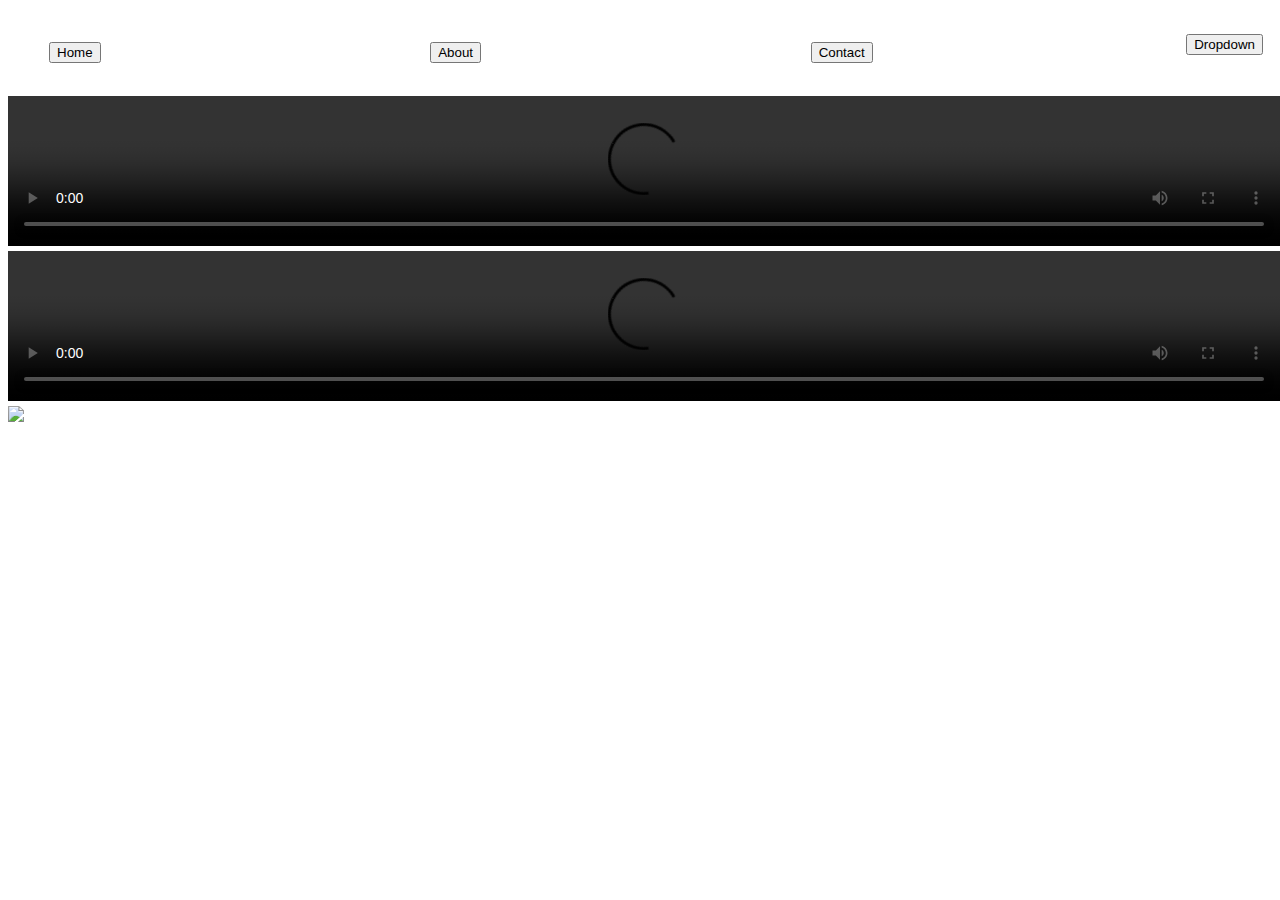
==== commit a23ea6ca: "Update index.html" ====
--- a/index.html
+++ b/index.html
@@ -3,102 +3,55 @@
 <head>
     <meta charset="UTF-8">
     <meta name="viewport" content="width=device-width, initial-scale=1.0">
-    <link href="css/bootstrap-4.4.1.css" rel="stylesheet">
-    <link href="styles.css" rel="stylesheet" type="text/css">
-    <title>Portfolio</title>
+    <title>Your Website</title>
+    <link rel="stylesheet" href="styles.css">
 </head>
 <body>
-    <div id="background">
-        <div class="homebutton"><a href="index.html">HOME</a></div>
-        
-        <div class="main-container">
-            <button class="about"><a href="#vid">ABOUT</a></button>
-            <div class="dropdown">
-                <button class="dropbtn">WORK</button>
-                <div class="dropdown-content">
-                    <a href="VIDEO1.html">video</a>
-                    <a href="PHOTOGRAPHY.html">photography</a>
-                    <a href="DESIGN.html">design</a>
-                </div>
-            </div>
-            <button class="contact"><a href="#contacts">CONTACT</a></button>
+
+    <div class="main-container">
+        <div class="homebutton">
+            <button>Home</button>
         </div>
+        <div class="about">
+            <button>About</button>
+        </div>
+        <div class="contact">
+            <button>Contact</button>
+        </div>
+        <div class="dropbtn">
+            <button>Dropdown</button>
+        </div>
+    </div>
 
-        <div class="background-image-container">
-            <img class="backgroundimage" src="images/bg 4 WITH TEXT.webp" alt=""/>
-        </div>
+    <div class="containervid">
+        <video controls>
+            <source src="your-video1.mp4" type="video/mp4">
+            Your browser does not support the video tag.
+        </video>
+    </div>
 
-        <div class="about-section">
-            <center>
-                <div class="containervid">
-                    <video id="vid" width="100%" autoplay loop muted>
-                        <source src="images/about me .mp4" />
-                    </video>
-                </div>
-            </center>
+    <div class="containervid">
+        <video controls>
+            <source src="your-video2.mp4" type="video/mp4">
+            Your browser does not support the video tag.
+        </video>
+    </div>
 
-            <div class="w3-container">
-                <img class="rightphoto" src="WHO AM I PHOTOS/using/WHO AM I PHOTO 1.jpg" alt=""/>
-                <p class="hello">Hello,</p>
-                <p class="hello1">I'm Ashton</p>
-                <p class="hello2">Welcome to my portfolio website</p>
-            </div>
+    <div class="backgroundimage">
+        <img src="your-image.jpg" alt="Background Image" class="backgroundimage">
+    </div>
 
-            <div class="righttext">
-                <div class="divpic">
-                    <img class="leftpic" src="WHO AM I PHOTOS/IMG_7777.jpeg" alt=""/>
-                </div>
-                <div class="textbox">
-                    <p>I'm 23 years old, born in the UK...</p>
-                    <p class="fullresume"><a href="Ashton Moore's Resume.pdf" id="fullresume"> Resume </a></p>
-                </div>
-            </div>
-        </div>
+    <div class="righttext">
+        <p>Your text content here.</p>
+    </div>
 
-        <center>
-            <div class="containervid">
-                <video id="vid2" width="100%" autoplay loop muted>
-                    <source src="images/example work title.mp4" />
-                </video>
-            </div>
-        </center>
+    <div class="textbox">
+        <p>Your additional text content here.</p>
+    </div>
 
-        <div class="buttoncontainer">
-            <div class="btn-group">
-                <button class="btn1"><a href="VIDEO1.html">video</a></button>
-                <button class="btn2"><a href="PHOTOGRAPHY.html">photography</a></button>
-                <button class="btn3"><a href="DESIGN.html">design</a></button>
-            </div>
-        </div>
+    <footer class="footer">
+        <p>&copy; 2024 Your Website. All rights reserved.</p>
+    </footer>
 
-        <center>
-            <div class="containervid">
-                <video id="vid3" width="100%" autoplay loop muted>
-                    <source src="images/contacts text .mp4" />
-                </video>
-            </div>
-        </center>
-
-        <div id="contacts">
-            <div class="hear">
-                <p class="bottomtext">Got any questions?</p>
-                <p>Get in touch</p>
-            </div>
-            <div class="link">
-                <ul class="no-bullets">
-                    <li><a class="one" href="mailto:ashtonemoore@gmail.com">EMAIL</a></li>
-                    <li><a class="two" href="https://profile.indeed.com/">INDEED</a></li>
-                    <li><a class="three" href="https://www.instagram.com/moore_ashy" target="_blank">INSTAGRAM</a></li>
-                    <li><a class="four" href="https://www.facebook.com/ashton.moore.547/" target="_blank">FACEBOOK</a></li>
-                </ul>
-            </div>
-        </div>
-
-        <p class="footer">© | ALL COPYRIGHTS TO ASHTON MOORE | WEBSITE DESIGNED BY ASHTON MOORE</p>
-
-        <script src="js/jquery-3.4.1.min.js"></script>
-        <script src="js/popper.min.js"></script>
-        <script src="js/bootstrap-4.4.1.js"></script>
-    </div>
 </body>
 </html>
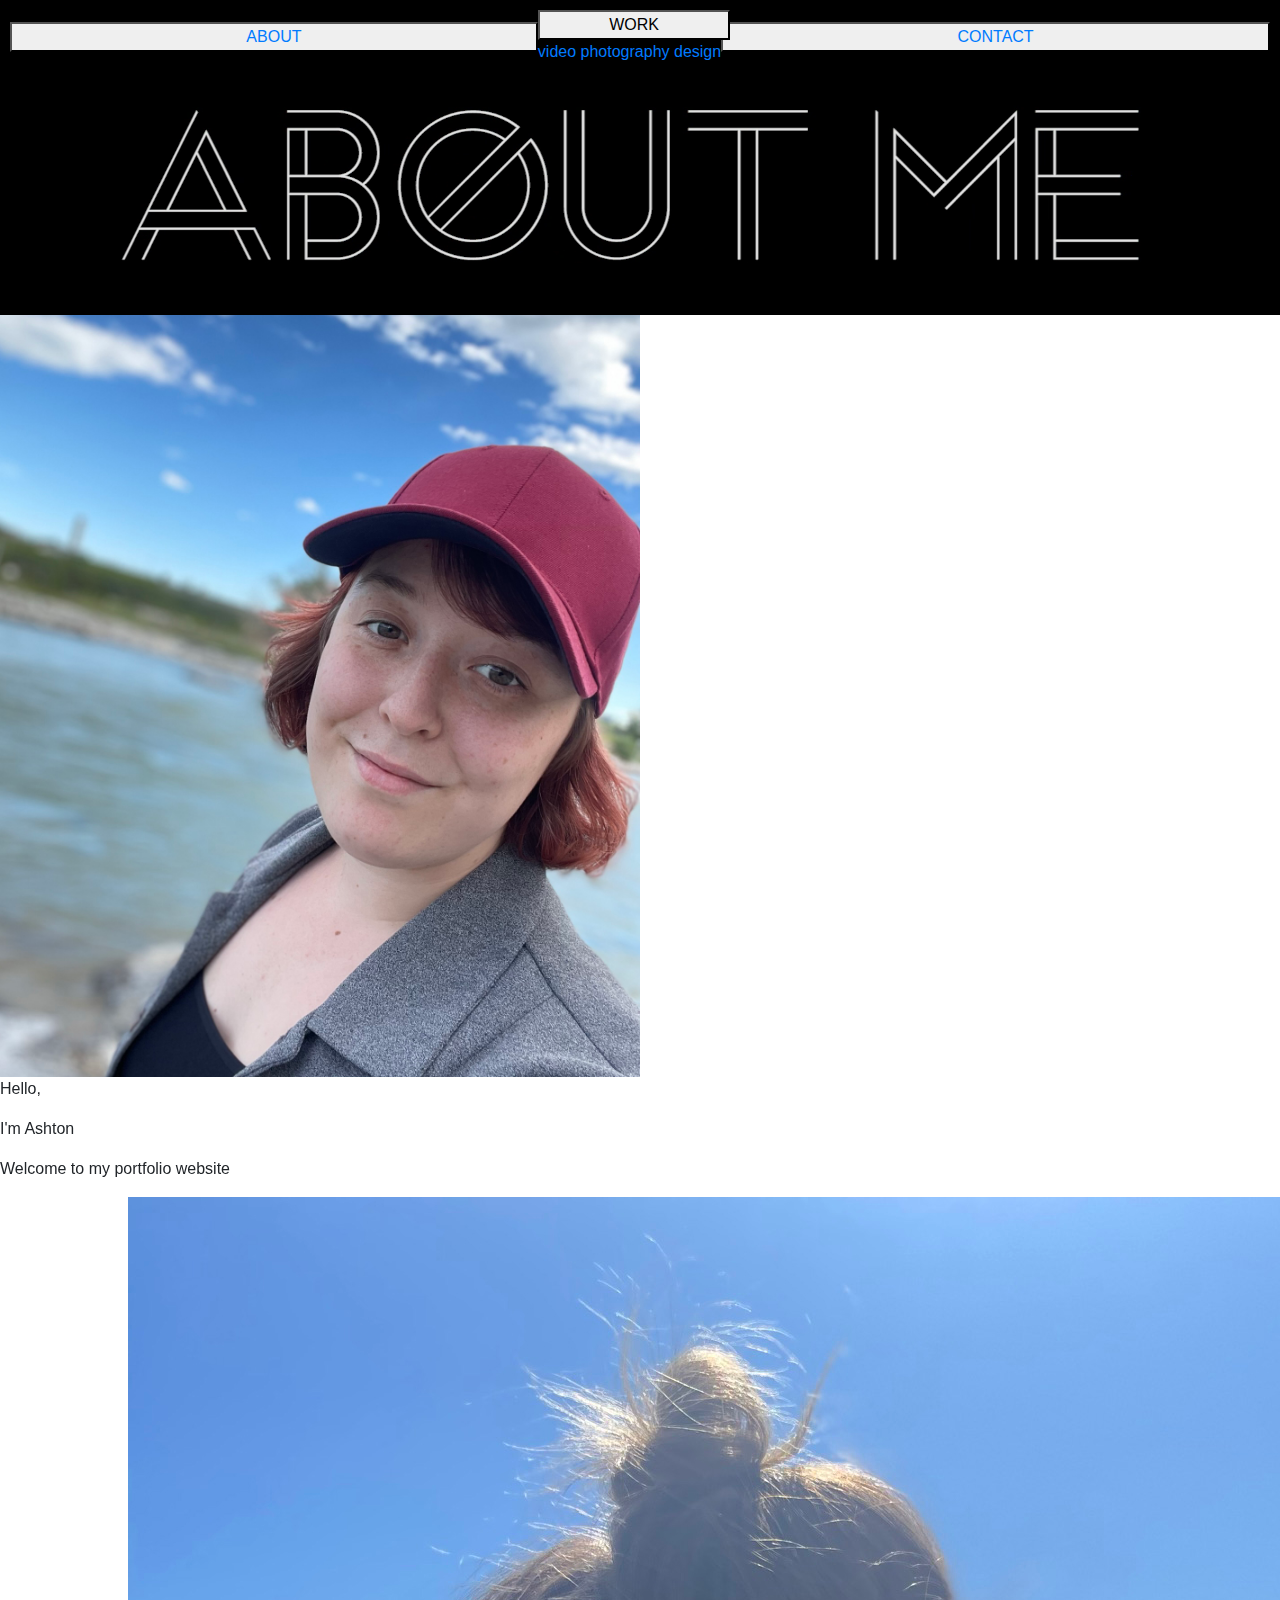
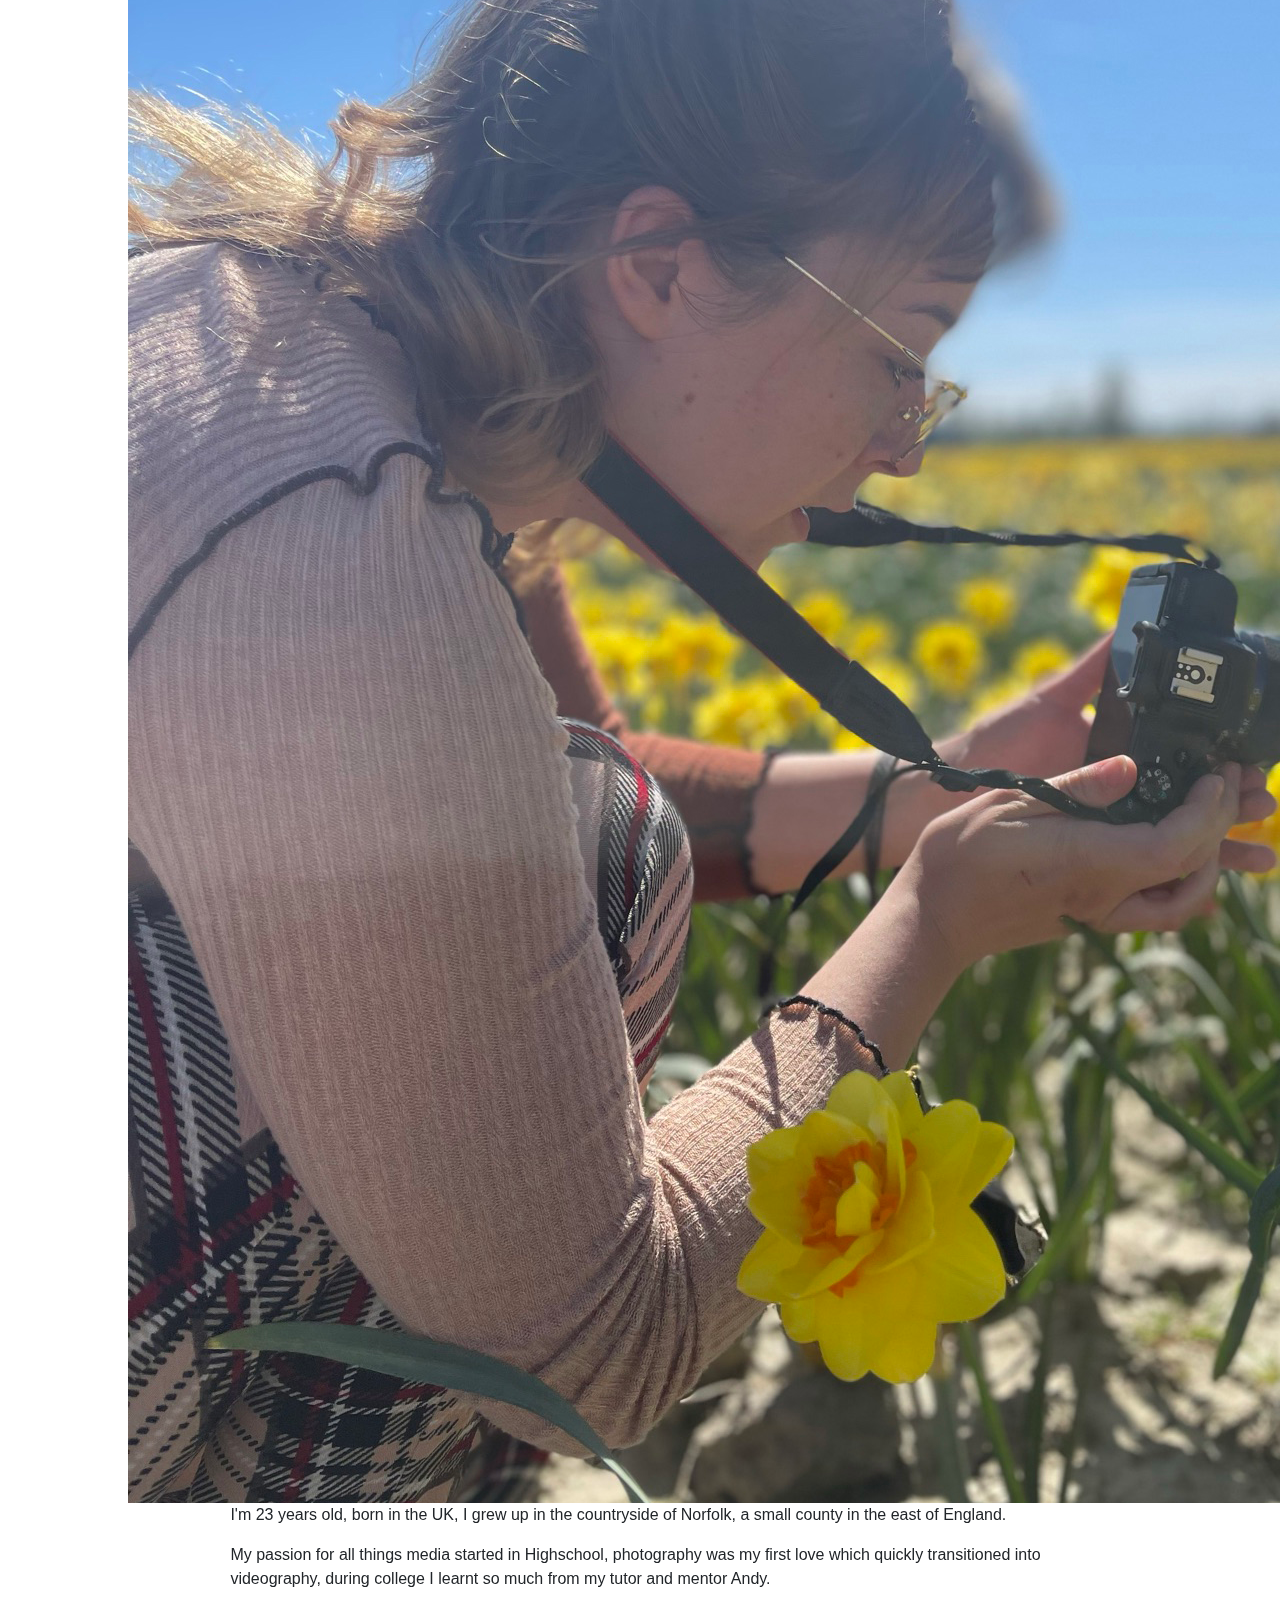
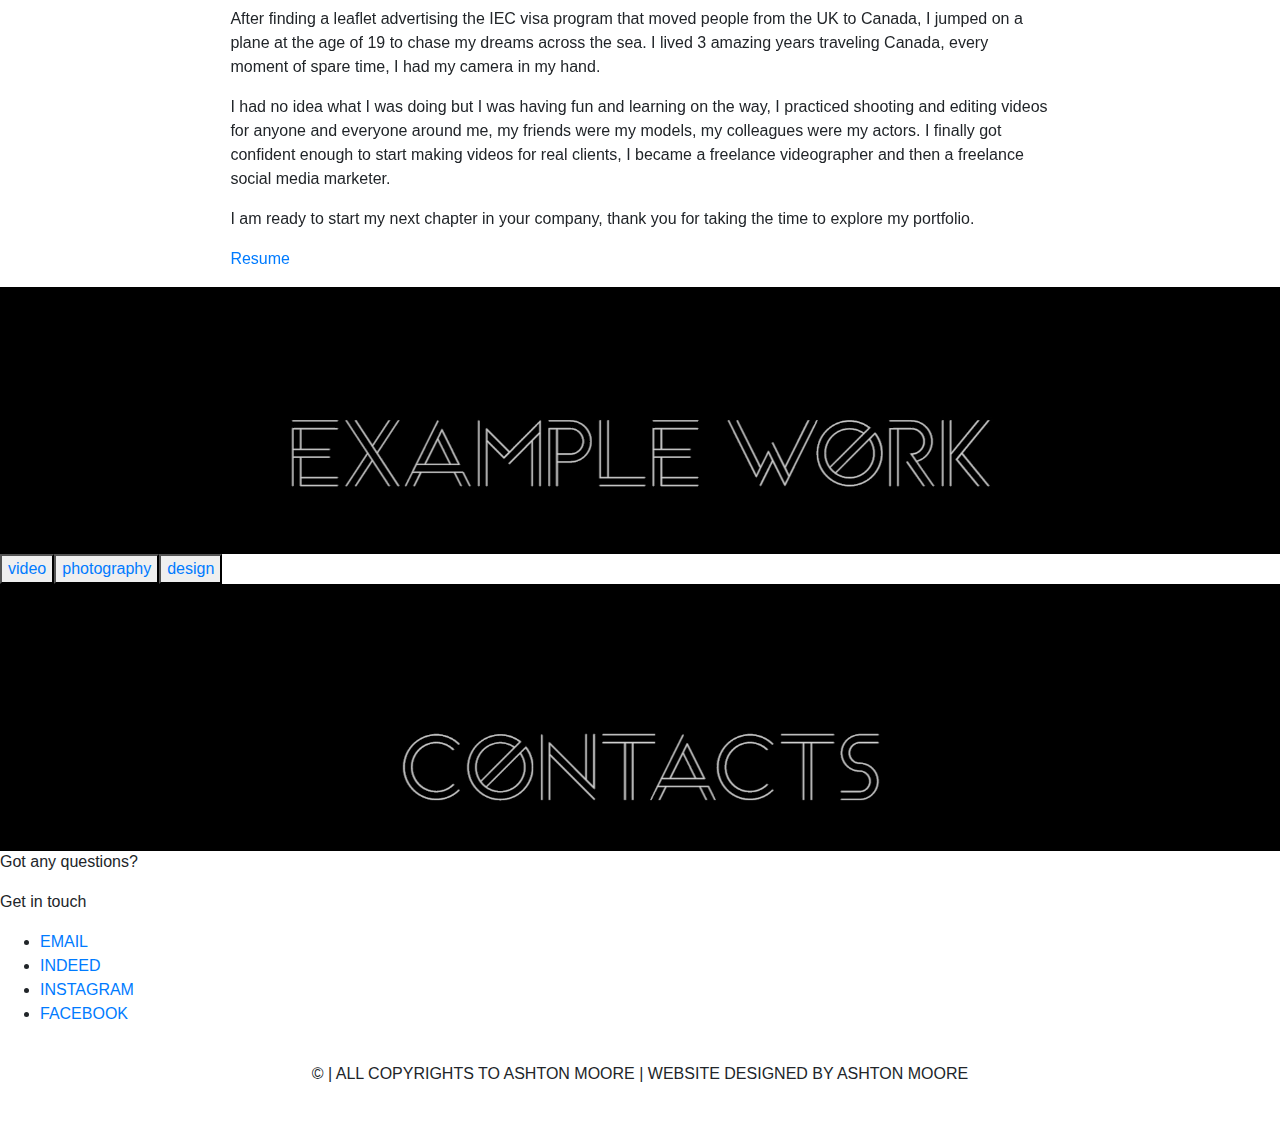
==== commit 10872685: "Update index.html" ====
--- a/index.html
+++ b/index.html
@@ -1,57 +1,151 @@
 <!DOCTYPE html>
+<div id="background">
 <html lang="en">
+
 <head>
-    <meta charset="UTF-8">
-    <meta name="viewport" content="width=device-width, initial-scale=1.0">
-    <title>Your Website</title>
-    <link rel="stylesheet" href="styles.css">
-</head>
+<meta name="viewport" content="width=device-width, initial-scale=1.0">
+
+	<link href="css/bootstrap-4.4.1.css" rel="stylesheet">
+	<link href="styles.css" rel="stylesheet" type="text/css">
+   
+  </head>
 <body>
+	  
+<!--	nav bar and background image -->
 
-    <div class="main-container">
-        <div class="homebutton">
-            <button>Home</button>
-        </div>
-        <div class="about">
-            <button>About</button>
-        </div>
-        <div class="contact">
-            <button>Contact</button>
-        </div>
-        <div class="dropbtn">
-            <button>Dropdown</button>
-        </div>
+	
+		<div class="homebutton"> <a href="index.html">HOME</a></div>
+		
+	
+	
+	<div class="main-container" >
+	
+	<button class="about"><a href="#vid">ABOUT</a></button>
+	
+	<div class="dropdown"
+		 >
+  <button class="dropbtn" style="width: 105%">WORK</button>
+  <div class="dropdown-content">
+    <a href="VIDEO1.html">video</a>
+    <a href="PHOTOGRAPHY.html">photography</a>
+    <a href="DESIGN.html">design</a>
+  </div>
+</div>
+	  <button class="contact"><a href="#contacts">CONTACT</a></button>
+		
+  </div>
+ 
+	  
+	<div style="width: 100%; height: auto;">
+
+  <img class="backgroundimage" src="images/bg 4 WITH TEXT.webp" alt=""/> 
+	  
+
+	
+	</div>
+	
+	
+	
+	
+	
+<!--about metext video -->
+<div>
+  <center>
+	<div class="containervid">
+<video id="vid" width="1500" hight="10px" autoplay loop muted>	
+	<source src="images/about me .mp4"/>
+</video>	
+</div>
+  </center>
+<!--	stuff above left pic and paragraphs -->
+	<div class="w3-container w3"> 
+    <img class="rightphoto" src="WHO AM I PHOTOS/using/WHO AM I PHOTO 1.jpg" width="50%" height="50%" alt=""/>
+	  
+	  <p class="hello">Hello,</p>
+	  <p class="hello1">I'm Ashton</p>
+	
+		<p class="hello2">Welcome to my portfolio website </p>
+		
     </div>
+<!-- left pic and paragraph-->
+	
+	<div>
+		
+	  <div class="righttext">
+	<div class="divpic">
+		
+	
+		<img class="leftpic" src="WHO AM I PHOTOS/IMG_7777.jpeg" alt=""/> </div>
+	<div class="textbox">
+		
+		<p > I'm 23 years old, born in the UK, I grew up in the countryside of Norfolk, a small county in the east of England.</p>
+		<p>My passion for all things media started in Highschool, photography was my first love which quickly transitioned into videography, during college I learnt so much from my tutor and mentor Andy.</p>
+		<p>After finding a leaflet advertising the IEC visa program that moved people from the UK to Canada, I jumped on a plane at the age of 19 to chase my dreams across the sea. I lived 3 amazing years traveling Canada, every moment of spare time, I had my camera in my hand.</p>
+		<p>I had no idea what I was doing but I was having fun and learning on the way, I practiced shooting and editing videos for anyone and everyone around me, my friends were my models, my colleagues were my actors. I finally got confident enough to start making videos for real clients, I became a freelance videographer and then a freelance social media marketer.</p>
+		<p>I am ready to start my next chapter in your company, thank you for taking the time to explore my portfolio. </p>
+	
+<p class="fullresume"><a href="Ashton Moore's Resume.pdf" id="fullresume"> Resume </a></p>
+	  
+    </div>
+		
+	  </div>
+  </div>
+  </div>
 
-    <div class="containervid">
-        <video controls>
-            <source src="your-video1.mp4" type="video/mp4">
-            Your browser does not support the video tag.
-        </video>
+  <!--background smoke div take out 1 to make work again -->
+<center>
+	<div class="containervid">
+<video id="vid 2" width="100%" hight=" auto" autoplay loop muted>	
+	<source src="images/example work title.mp4"/>
+</video>	
+</div>
+  </center>
+<!--	contact detailes 	  -->
+<div class="buttoncontainer" style="width:100%" >
+  <div class="btn-group" style="width:100%">
+  <button class="btn1" style="max-width: 35%;"><a href="VIDEO1.html">video</a></button>
+  <button class="btn2"  style="max-width: 80%"><a class="btn2" href="PHOTOGRAPHY.html">photography</a></button>
+  <button class="btn3"  style="max-width: 35%"><a  href="DESIGN.html">design</a></button>
+			 
+  </div>
+</div>
+	<center>
+	<div class="containervid">
+<video id="vid 3" width="100%" hight="auto" autoplay loop muted>	
+	<source src="images/contacts text .mp4"/>
+</video>	
+</div>
+  </center>  
+  <div id="contacts">
+    <div class="hear"> 
+      <p class="bottomtext">Got any questions?</p>
+      
+
+      <p>Get in touch</p>
     </div>
-
-    <div class="containervid">
-        <video controls>
-            <source src="your-video2.mp4" type="video/mp4">
-            Your browser does not support the video tag.
-        </video>
-    </div>
-
-    <div class="backgroundimage">
-        <img src="your-image.jpg" alt="Background Image" class="backgroundimage">
-    </div>
-
-    <div class="righttext">
-        <p>Your text content here.</p>
-    </div>
-
-    <div class="textbox">
-        <p>Your additional text content here.</p>
-    </div>
-
-    <footer class="footer">
-        <p>&copy; 2024 Your Website. All rights reserved.</p>
-    </footer>
-
+		
+		 <div class="link">
+			 <ul class="no-bullets">
+				
+	  <li><a class="one" href="mailto:ashtonemoore@gmail.com">EMAIL</a></li>
+		  
+	<li><a class="two" href="https://profile.indeed.com/?hl=en&co=CA&from=gnav-jobsearch--indeedmobile&_ga=2.92631125.913548068.1663018977-341468134.1663018977">INDEED </a></li>
+		  
+		 <li> <a class="three" href="https://www.instagram.com/moore_ashy" target="_blank">INSTAGRAM</a></li>
+		  
+		  <li><a class="four" href="https://www.facebook.com/ashton.moore.547/" target="_blank">FACEBOOK</a></li>
+		   </ul>
+    </div>  
+		  
+	  </div>
+	  
+	<p class="footer">© | ALL COPYRIGHTS TO ASHTON MOORE | WEBSITE DESIGNED BY ASHTON MOORE</p>
+	
+<script src="js/jquery-3.4.1.min.js"></script>
+<script src="js/popper.min.js"></script>
+<script src="js/bootstrap-4.4.1.js"></script>
 </body>
+	  
 </html>
+	
+</div>
--- a/styles.css
+++ b/styles.css
@@ -1,105 +1,56 @@
-#background {
-    background: black;
-    width: 100%;
-    height: auto;
+/* Full-width nav bar */
+.main-container {
+  display: flex;
+  justify-content: space-between;
+  align-items: center;
+  width: 100%;
+  position: fixed; /* Keep it at the top */
+  top: 0;
+  background-color: black; /* Add background color */
+  z-index: 1000; /* Keep it on top of other content */
+  padding: 10px; /* Add some padding */
 }
 
-body {
-    width: 100%;
-    height: auto;
-    overflow-x: hidden;
-    color: white;
-    font-family: Consolas, "Andale Mono", "Lucida Console", "Lucida Sans Typewriter", Monaco, "Courier New", "monospace";
+/* Home button */
+.homebutton {
+  flex-grow: 1; /* Allow it to grow */
+  text-align: left; /* Align text to left */
 }
 
-/* Nav and image */
-.main-container {
-    display: flex;
-    flex-wrap: wrap;
-    justify-content: space-between;
-    padding: 1rem;
+/* About, Contact, and Dropdown buttons */
+.about, .contact, .dropbtn {
+  flex-grow: 1; /* Allow these buttons to grow */
+  text-align: center; /* Center align text */
 }
 
-.homebutton, .about, .contact {
-    background-color: transparent;
-    color: white;
-    font-size: 1.5vw;
-    border: solid #FFFFFF thin;
-    padding: 0.5rem 1rem;
-    margin: 0.5rem;
+/* Video container */
+.containervid {
+  width: 100%; /* Full width */
+  height: auto; /* Maintain aspect ratio */
+  display: flex; /* Flexbox layout */
+  justify-content: center; /* Center video */
 }
 
-.dropdown {
-    position: relative;
+/* Video styles */
+video {
+  max-width: 100%; /* Scale video to fit */
+  height: auto; /* Maintain aspect ratio */
 }
 
-/* Dropdown Styles */
-.dropbtn {
-    background-color: transparent;
-    color: white;
-    font-size: 1.5vw;
-    border: solid #FFFFFF thin;
-    padding: 0.5rem;
+/* Image styles */
+.backgroundimage {
+  width: 100%; /* Full width */
+  height: auto; /* Maintain aspect ratio */
 }
 
-/* Background Image */
-.background-image-container {
-    width: 100%;
+/* Additional adjustments for text boxes and images */
+.righttext, .textbox {
+  max-width: 80%; /* Limit the width */
+  margin: 0 auto; /* Center align */
 }
 
-.backgroundimage {
-    width: 100%;
+/* Ensure the footer is responsive */
+.footer {
+  text-align: center; /* Center the footer text */
+  padding: 20px; /* Add padding */
 }
-
-/* Responsive Video */
-.containervid video {
-    width: 100%;
-}
-
-/* Right photo and left pic styles */
-.rightphoto, .leftpic {
-    width: 100%;
-    max-width: 400px; /* Maximum width for larger screens */
-    height: auto;
-}
-
-.textbox {
-    padding: 2%;
-}
-
-/* Button Container */
-.buttoncontainer {
-    display: flex;
-    justify-content: center;
-    flex-wrap: wrap;
-    margin: 2rem 0;
-}
-
-.btn-group button {
-    background-color: black;
-    border: 6px solid #FFFFFf;
-    margin: 0.5rem;
-    padding: 1rem;
-    color: white;
-    width: 100%; /* Full width on small screens */
-}
-
-/* Contacts */
-.link ul {
-    padding: 0;
-}
-
-/* Responsive Styles */
-@media (max-width: 768px) {
-    .main-container {
-        flex-direction: column;
-    }
-
-    .homebutton, .about, .contact, .dropbtn {
-        font-size: 4vw; /* Increase font size for mobile */
-    }
-
-    .textbox {
-        font-size: 4vw; /* Adjust text size */
-    }
-}
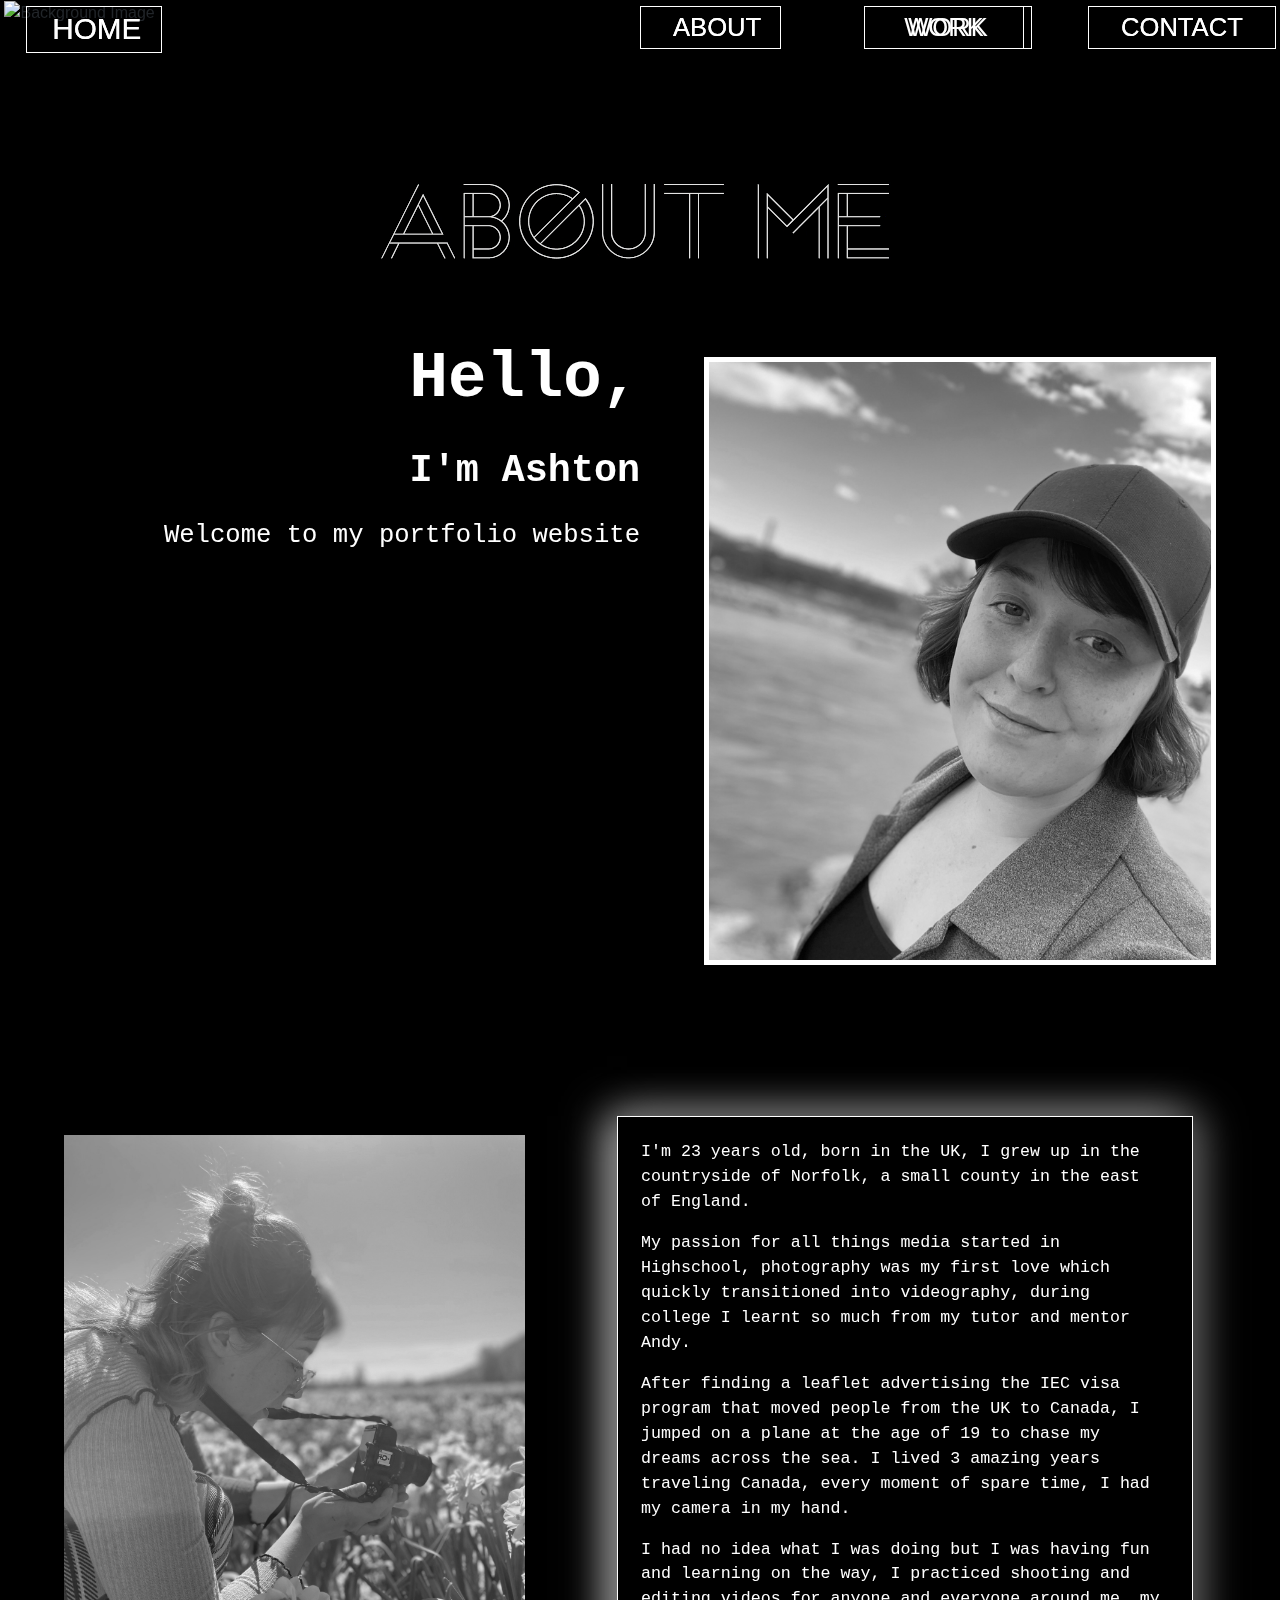
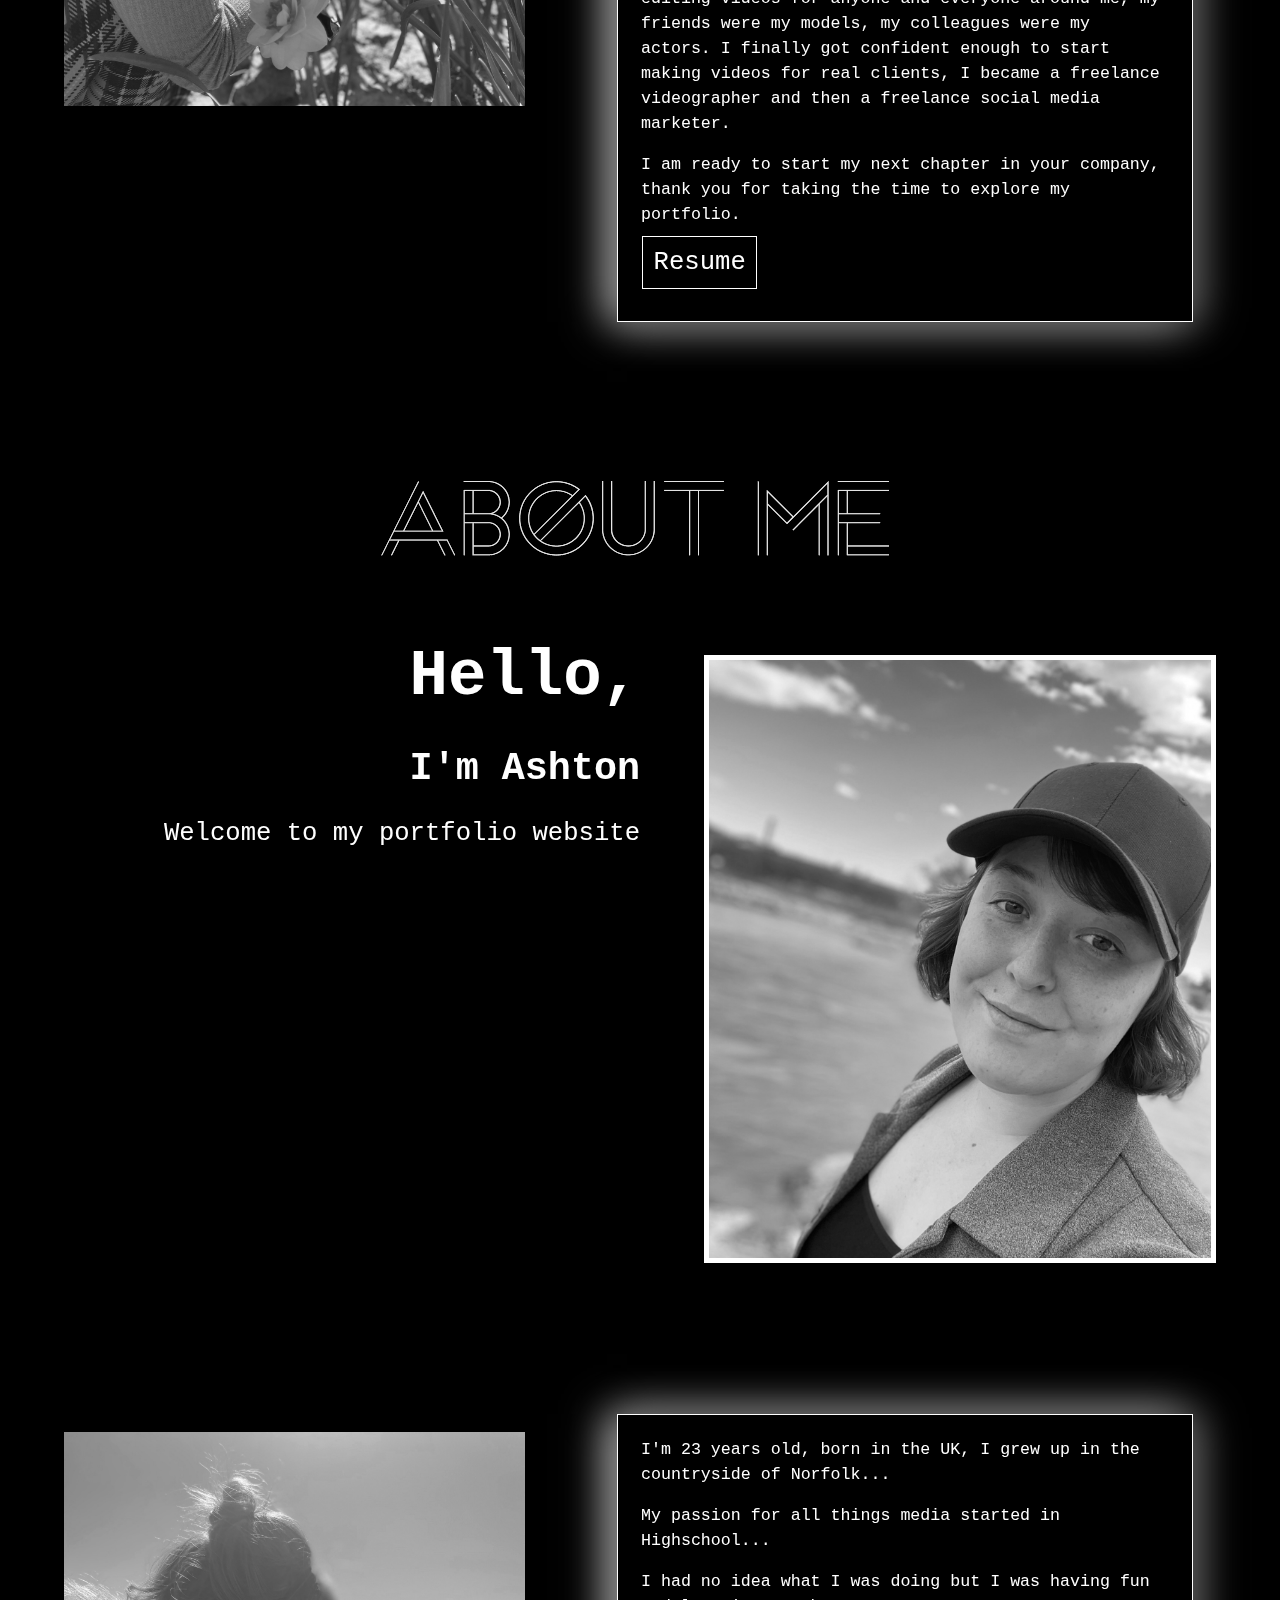
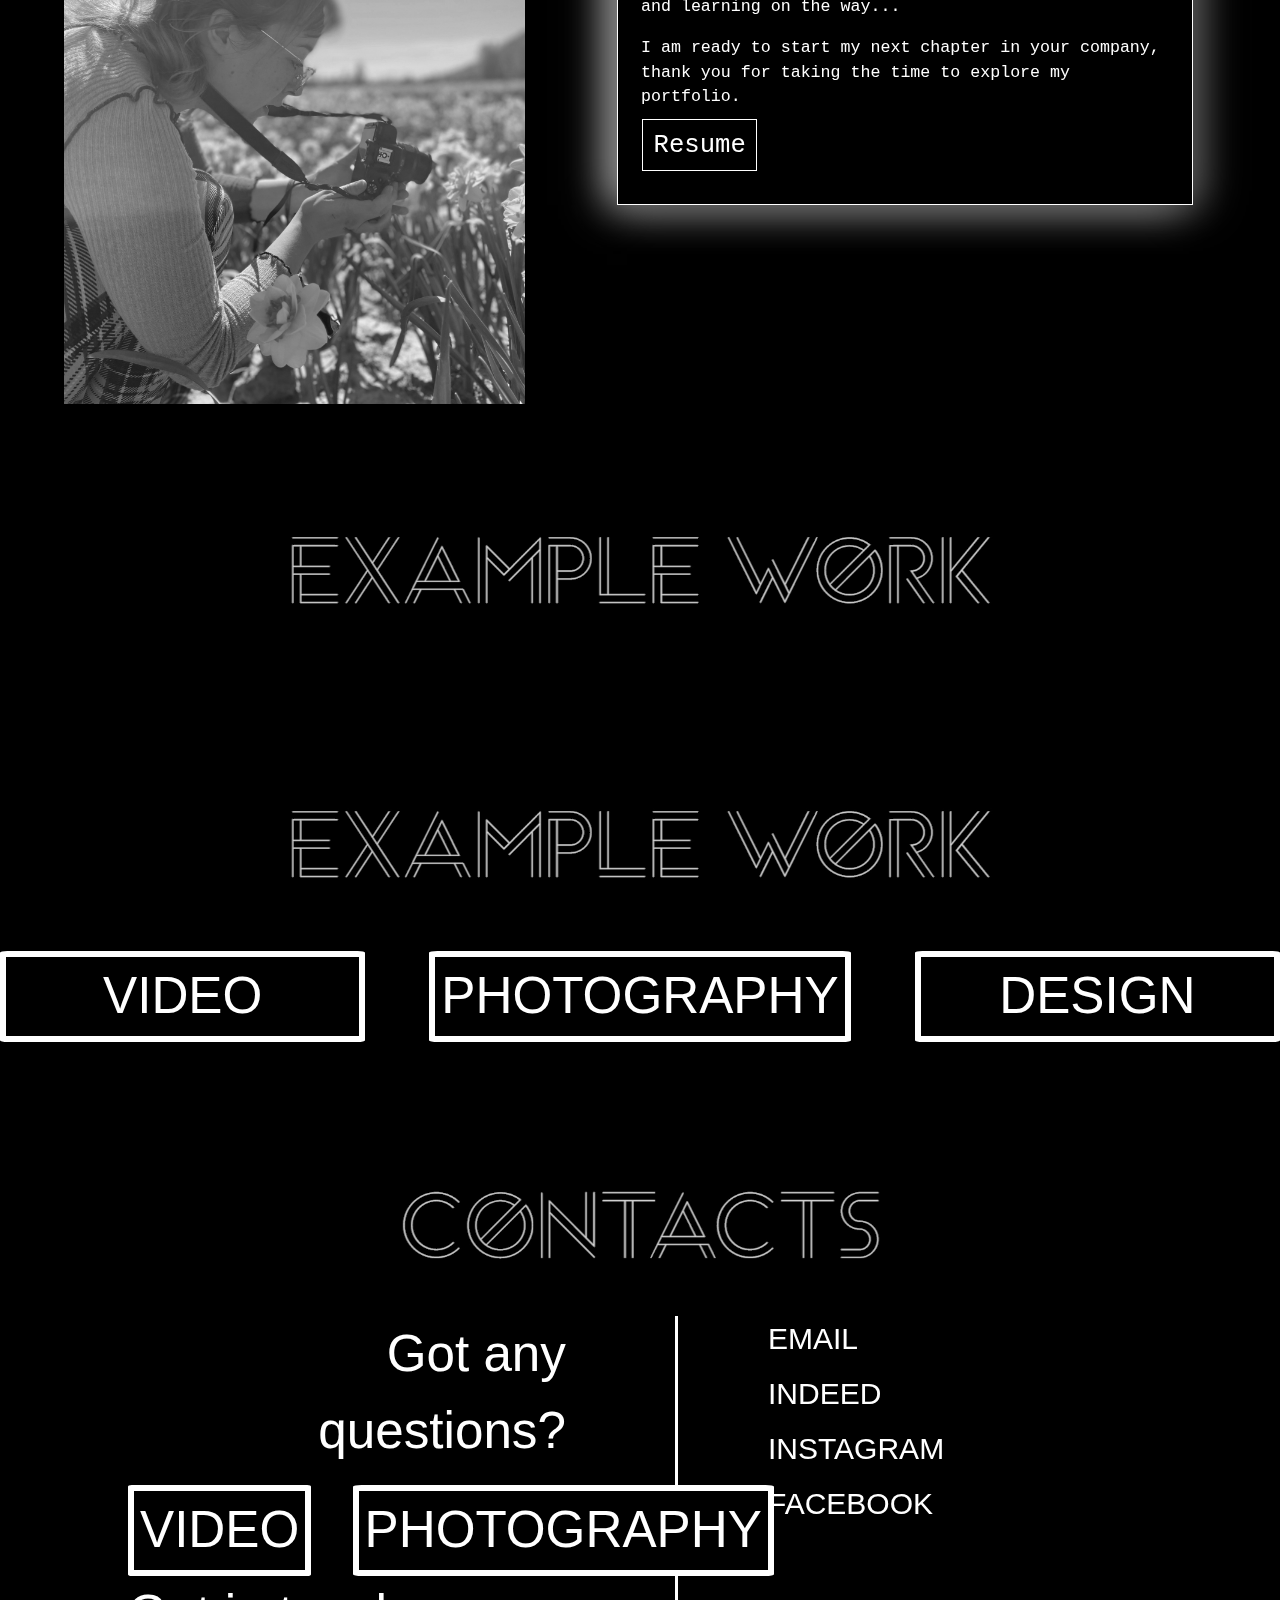
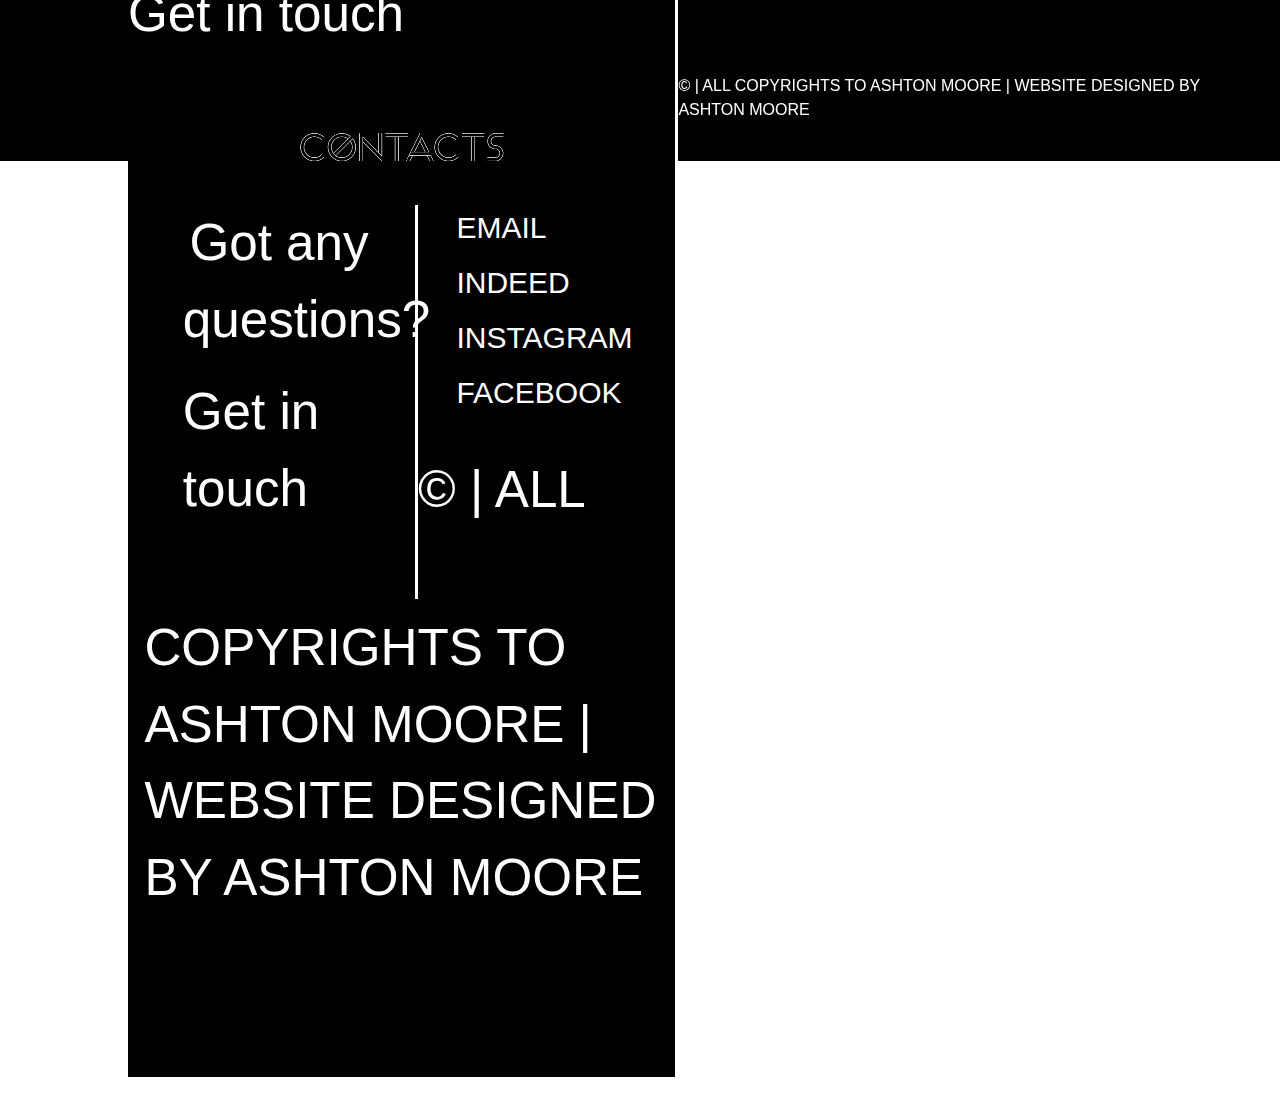
==== commit c9ab1858: "Update index.html" ====
--- a/index.html
+++ b/index.html
@@ -1,9 +1,15 @@
+
 <!DOCTYPE html>
 <div id="background">
 <html lang="en">
 
 <head>
 <meta name="viewport" content="width=device-width, initial-scale=1.0">
+    <meta name="viewport" content="width=device-width, initial-scale=1.0">
+    <link href="css/bootstrap-4.4.1.css" rel="stylesheet">
+    <link href="styles.css" rel="stylesheet" type="text/css">
+    <title>Ashton Moore's Portfolio</title>
+</head>
 
 	<link href="css/bootstrap-4.4.1.css" rel="stylesheet">
 	<link href="styles.css" rel="stylesheet" type="text/css">
@@ -12,6 +18,8 @@
 <body>
 	  
 <!--	nav bar and background image -->
+    <div id="background">
+        <div class="homebutton"><a href="index.html">HOME</a></div>
 
 	
 		<div class="homebutton"> <a href="index.html">HOME</a></div>
@@ -37,9 +45,22 @@
  
 	  
 	<div style="width: 100%; height: auto;">
+        <div class="main-container">
+            <button class="about"><a href="#vid">ABOUT</a></button>
+            <div class="dropdown">
+                <button class="dropbtn">WORK</button>
+                <div class="dropdown-content">
+                    <a href="VIDEO1.html">Video</a>
+                    <a href="PHOTOGRAPHY.html">Photography</a>
+                    <a href="DESIGN.html">Design</a>
+                </div>
+            </div>
+            <button class="contact"><a href="#contacts">CONTACT</a></button>
+        </div>
 
   <img class="backgroundimage" src="images/bg 4 WITH TEXT.webp" alt=""/> 
 	  
+        <img class="backgroundimage" src="images/bg 4 WITH TEXT.webp" alt="Background Image" />
 
 	
 	</div>
@@ -91,6 +112,42 @@
 	  </div>
   </div>
   </div>
+        <!-- About Me Section -->
+        <div>
+            <center>
+                <div class="containervid">
+                    <video id="vid" width="1500" height="auto" autoplay loop muted>
+                        <source src="images/about me .mp4" type="video/mp4" />
+                    </video>
+                </div>
+            </center>
+            <div class="w3-container">
+                <img class="rightphoto" src="WHO AM I PHOTOS/using/WHO AM I PHOTO 1.jpg" width="50%" height="50%" alt="Who Am I" />
+                <p class="hello">Hello,</p>
+                <p class="hello1">I'm Ashton</p>
+                <p class="hello2">Welcome to my portfolio website</p>
+            </div>
+            <div>
+                <div class="righttext">
+                    <div class="divpic">
+                        <img class="leftpic" src="WHO AM I PHOTOS/IMG_7777.jpeg" alt="Ashton" />
+                    </div>
+                    <div class="textbox">
+                        <p>I'm 23 years old, born in the UK, I grew up in the countryside of Norfolk...</p>
+                        <p>My passion for all things media started in Highschool...</p>
+                        <p>I had no idea what I was doing but I was having fun and learning on the way...</p>
+                        <p>I am ready to start my next chapter in your company, thank you for taking the time to explore my portfolio.</p>
+                        <p class="fullresume"><a href="Ashton Moore's Resume.pdf" id="fullresume">Resume</a></p>
+                    </div>
+                </div>
+            </div>
+            <center>
+                <div class="containervid">
+                    <video id="vid2" width="100%" height="auto" autoplay loop muted>
+                        <source src="images/example work title.mp4" type="video/mp4" />
+                    </video>
+                </div>
+            </center>
 
   <!--background smoke div take out 1 to make work again -->
 <center>
@@ -120,8 +177,42 @@
     <div class="hear"> 
       <p class="bottomtext">Got any questions?</p>
       
+            <!-- Contact Details -->
+            <div class="buttoncontainer">
+                <div class="btn-group">
+                    <button class="btn1"><a href="VIDEO1.html">Video</a></button>
+                    <button class="btn2"><a href="PHOTOGRAPHY.html">Photography</a></button>
+                    <button class="btn3"><a href="DESIGN.html">Design</a></button>
+                </div>
+            </div>
 
       <p>Get in touch</p>
+            <center>
+                <div class="containervid">
+                    <video id="vid3" width="100%" height="auto" autoplay loop muted>
+                        <source src="images/contacts text .mp4" type="video/mp4" />
+                    </video>
+                </div>
+            </center>
+            <div id="contacts">
+                <div class="hear">
+                    <p class="bottomtext">Got any questions?</p>
+                    <p>Get in touch</p>
+                </div>
+                <div class="link">
+                    <ul class="no-bullets">
+                        <li><a class="one" href="mailto:ashtonemoore@gmail.com">EMAIL</a></li>
+                        <li><a class="two" href="https://profile.indeed.com/">INDEED</a></li>
+                        <li><a class="three" href="https://www.instagram.com/moore_ashy" target="_blank">INSTAGRAM</a></li>
+                        <li><a class="four" href="https://www.facebook.com/ashton.moore.547/" target="_blank">FACEBOOK</a></li>
+                    </ul>
+                </div>
+            </div>
+            <p class="footer">© | ALL COPYRIGHTS TO ASHTON MOORE | WEBSITE DESIGNED BY ASHTON MOORE</p>
+            <script src="js/jquery-3.4.1.min.js"></script>
+            <script src="js/popper.min.js"></script>
+            <script src="js/bootstrap-4.4.1.js"></script>
+        </div>
     </div>
 		
 		 <div class="link">
--- a/styles.css
+++ b/styles.css
@@ -1,56 +1,902 @@
-/* Full-width nav bar */
-.main-container {
-  display: flex;
-  justify-content: space-between;
-  align-items: center;
-  width: 100%;
-  position: fixed; /* Keep it at the top */
-  top: 0;
-  background-color: black; /* Add background color */
-  z-index: 1000; /* Keep it on top of other content */
-  padding: 10px; /* Add some padding */
-}
-
-/* Home button */
-.homebutton {
-  flex-grow: 1; /* Allow it to grow */
-  text-align: left; /* Align text to left */
-}
-
-/* About, Contact, and Dropdown buttons */
-.about, .contact, .dropbtn {
-  flex-grow: 1; /* Allow these buttons to grow */
-  text-align: center; /* Center align text */
-}
-
-/* Video container */
-.containervid {
-  width: 100%; /* Full width */
-  height: auto; /* Maintain aspect ratio */
-  display: flex; /* Flexbox layout */
-  justify-content: center; /* Center video */
-}
-
-/* Video styles */
-video {
-  max-width: 100%; /* Scale video to fit */
-  height: auto; /* Maintain aspect ratio */
-}
-
-/* Image styles */
+
+#background {background : black;width: 100%; height: auto}
+
+body { width: 100%; height:auto ; overflow-x: hidden }
+html {width: 100%; height: auto; }
+
+/*nav and image*/
+.main-container { position: absolute;
+  display: inline-flex;
+  width: 50%;
+margin-left: 50%
+}
+
+
+.homebutton{  position: absolute;
+  background-color:transparent;
+  color: white;
+
+  font-size: 1.5vw;
+	
+  border: solid #FFFFFF thin ;
+	padding-left: 2%;
+	padding-right: 8.5%;
+	
+	width: 9%;
+	margin-top: 0.5%;
+	margin-left: 2%;
+   }
+.homebutton a{flex-shrink: 2; color: white; font-size: 155%;padding-left: 5%; padding-right: 5%; padding-bottom: 5%}
+	
+
+
+
+.contact a{color: white;text-decoration: none}
+.contact{ position: absolute;
+  background-color:transparent;
+  color: white;
+
+  font-size: 2vw;
+  border: solid #FFFFFF thin ;
+	padding-left: 5%;
+	padding-right: 5%;
+	margin-left: 70%;
+	margin-top: 1%;
+}
+
+.about a{color: white;text-decoration: none}
+.about{ position: absolute;
+  background-color:transparent;
+  color: white;
+
+  font-size: 2vw;
+	
+
+  border: solid #FFFFFF thin ;
+	padding-left: 5%;
+	padding-right: 5%;
+	
+	width: 22%;
+	margin-top: 1%;
+   
+}
+
+
+/* Dropdown Button */
+
+.dropbtn {
+  background-color:transparent;
+  color: white;
+
+  font-size: 2vw;
+  border: solid #FFFFFF thin ;
+width: 100%;
+	padding-left: 20%;
+	padding-right: 20%;
+	
+}
+
+/* The container <div> - needed to position the dropdown content */
+.buttoncontainer{width:100%;overflow: hidden}
+
+.dropdown {
+  position: relative;
+  display: inline-block;
+margin-left: 35%;
+	margin-top: 1%;
+	width:25%
+	
+
+}
+
+/* Dropdown Content (Hidden by Default) */
+.dropdown-content {
+  display: none;
+  position:absolute;
+  width: 105%;
+	
+
+
+  
+}
+
+/* Links inside the dropdown */
+.dropdown-content a {
+	font-size:2vw;
+  color:white;
+	padding-left:1%;
+  text-decoration: none;
+  display: block;
+	border: #FFFFFF solid thin;
+text-align: center
+}
+.dropdown:hover .dropdown-content {display: block;}
+
+
+
+/* Show the dropdown menu on hover */
+.dropdown:hover .dropdown-content {display: block;}
+
+/* Change the background color of the dropdown button when the dropdown content is shown */
+
+
+
+
+
 .backgroundimage {
-  width: 100%; /* Full width */
-  height: auto; /* Maintain aspect ratio */
-}
-
-/* Additional adjustments for text boxes and images */
-.righttext, .textbox {
-  max-width: 80%; /* Limit the width */
-  margin: 0 auto; /* Center align */
-}
-
-/* Ensure the footer is responsive */
-.footer {
-  text-align: center; /* Center the footer text */
-  padding: 20px; /* Add padding */
-}
+	width:100%	
+}
+
+
+
+
+
+
+/*change hight and width of the about me vid*/
+#vid{width:50% ;height:20%;overflow: hidden;
+margin-top:10%;
+
+
+}
+/*hello welcome section*/
+.w3-container{height:100%;
+	padding-bottom: 30%
+}
+
+.rightphoto {
+	width: 40%;
+	height: auto;
+	float: right;
+
+	margin: 5px;
+	margin-top: 5%;
+	margin-left: 0%;
+	margin-right:5%;
+	margin-bottom: 10%;
+	border:thick solid #FFFFFF;
+	
+	
+	filter: gray; /* IE6-9 */
+  -webkit-filter: grayscale(100%); /* Chrome 19+ & Safari 6+ */
+}
+
+.rightphoto:hover {
+  filter: none;
+  -webkit-filter: grayscale(0%);
+	-webkit-transition: all 2000ms ease;
+
+}
+.hello{
+	width: 50%;
+	max-width: 50%;
+	
+font-size: 5vw;
+	overflow: hidden;
+	text-align: right;
+	color: white;
+	padding-top: 3%;
+	font-weight: 600;
+	font-family:Consolas, "Andale Mono", "Lucida Console", "Lucida Sans Typewriter", Monaco, "Courier New", "monospace";
+	margin-right:20%;
+	
+
+}
+.hello1{
+	width: 50%;
+	max-width: 50%;
+font-size: 3vw;
+	overflow: hidden;
+	text-align: right;
+	color: white;
+	font-weight: 600;
+	font-family:Consolas, "Andale Mono", "Lucida Console", "Lucida Sans Typewriter", Monaco, "Courier New", "monospace";
+	
+	}
+
+.hello2{width: 50%;
+	max-width: 50%;
+	
+font-size: 2vw;
+	overflow: hidden;
+	text-align: right;
+	
+	color: white;
+	font-family:Consolas, "Andale Mono", "Lucida Console", "Lucida Sans Typewriter", Monaco, "Courier New", "monospace";
+	
+
+}
+
+/*contact infor css*/
+
+.maintitle{
+	font-size: 50px;
+    color:white;
+	text-transform:uppercase;
+	font-weight:700
+}
+
+.title{
+	text-transform:uppercase;
+	color: white;
+	font-size: 30px	
+}
+.info{color:white;
+	font-size: 20px
+}
+
+/*about me */
+
+/*top stuff*/
+
+
+/*bottom stuff*/
+.leftpic {
+	width: 40%;
+	height: auto;
+	float: left;
+	margin-top: 10%;
+	
+	
+	
+	filter: gray; /* IE6-9 */
+  -webkit-filter: grayscale(100%); /* Chrome 19+ & Safari 6+ */
+}
+
+.leftpic:hover {
+  filter: none;
+  -webkit-filter: grayscale(0%);
+	-webkit-transition: all 2000ms ease;
+
+}
+
+.righttext{
+	color: white;
+	padding: 5%;
+    font-family: Consolas, "Andale Mono", "Lucida Console", "Lucida Sans Typewriter", Monaco, "Courier New", "monospace";
+	height: 60%;
+	font-size: 1.3vw
+		
+}
+.textbox{border:#FFFFFF solid thin;
+	width: 50%;
+	height:100%;
+	float:right;
+	margin-top: 2%;
+		margin-left:5%;
+	margin-right:2%;
+	padding:2%;
+	text-align:left;
+	box-shadow: 
+	 10px 0 40px #f0f,  /* left magenta */
+    -10px 0 40px #0ff; /* right cyan */
+
+filter: gray; /* IE6-9 */
+  -webkit-filter: grayscale(100%);
+}
+.bottomtext{width: 100%;
+text-align: right;
+padding-right: 20%
+	
+	
+	
+}
+
+.textbox:hover {
+  filter: none;
+  -webkit-filter: grayscale(0%);
+-webkit-transition: all 2000ms ease;
+}
+/*resume button*/
+#fullresume{
+	color: white;
+    border:thin solid #FFFFFF;
+    padding:2%;
+	font-size:2vw;
+margin-left:0.2%}
+
+
+
+
+/*buttons*/
+.buttoncontainer{width: 120%;height: auto; margin-left: 0%}
+
+.btn-group button {
+	width: 53%;
+  background-color: black; 
+  border: 6px  solid #FFFFFf;
+	
+ 
+	text-transform: uppercase;
+    border-radius: 2%;
+	 
+	
+	
+}
+.btn-group a{max-width: 100%; font-size: 4vw;
+	color: white; 
+	width: 100%
+
+}
+.btn1{margin-right: 5%;margin-left: 0%}
+.btn2{margin-right: 5%}
+
+
+/* Add a background color on hover */
+.btn-group button:hover {
+  background-color: #FFFFFF;
+color:black; border-radius: 10%;
+}
+.btn-group a:hover{color: black;
+text-decoration: none }
+
+
+/*photography pg*/
+
+
+
+
+
+
+
+.hear {
+width: 43%;
+float:left;
+background:#000000;
+color: white;
+margin-bottom: 2%; 
+margin-left:10%;
+	
+	padding-bottom: 10%;
+border-right: #FFFFFF solid;
+	font-size:4vw;
+	
+	
+ 
+	
+}
+
+.link a{font-size: 30px;
+width: 40%;
+float: right;
+background:black;
+	color: white;
+	margin-bottom: 10px;
+	margin-left: 5%;
+	
+	
+
+}
+
+.one{margin-top: 0%;padding-right: 5%;
+	padding-top: 0%;}
+.four{padding-right: 5%;
+	padding-bottom: 5%;}
+ul.no-bullets {list-style-type: none;
+  margin: 0;
+  padding: 0;}
+
+
+
+.footer{color: white;
+	width: 100%;height: auto;
+padding: 3%;
+margin-top: 25%}
+
+
+
+/*photoography*/
+
+
+
+
+
+
+
+
+
+
+
+
+
+
+
+
+
+
+
+
+
+
+.maindivharrys{width:100%; height:auto;overflow: hidden;
+	
+	}
+.fix{width:100%; height:100px;overflow: hidden}
+
+.container1{width: 100%; height: auto}
+
+
+.righttext1{
+	width:20%;
+	float:right;
+	color: white;
+	font-size: 4vw;
+	position: absolute;
+	margin-left: 50%;
+	padding-left: 1%;
+	
+	border-left:thin #FFFFFF solid;
+	
+
+}
+
+.righttext11{width:50%;
+	float: right;
+	color: white;
+	font-size: 2vw;
+	margin-left: 50%;
+	position: absolute;
+	margin-top: 8%;
+		border-left:thin #FFFFFF solid;
+	padding-left: 1%;
+}
+.righttext111{width:30%;
+	
+	color: white;
+	font-size: 2vw;
+	margin-left: 50%;
+	position: absolute;
+	margin-top: 13%;
+	border-left:thin #FFFFFF solid;
+	padding-left: 1%;
+}
+
+
+.righttext3{width:30%;
+	
+	color: white;
+	font-size: 2.5vw;
+	margin-left: 50%;
+	position: absolute;
+	margin-top: 29%;
+	border-left:thin #FFFFFF solid;
+	
+}
+
+.con2righttext{position: absolute;
+	
+	
+	color: #FFFFFF;
+	width: 45%;
+	padding-bottom: 0%;
+	padding-left: 1.5%;
+	
+	margin-top: 6%;
+	font-size: 2vw;
+	font-family:Consolas, "Andale Mono", "Lucida Console", "Lucida Sans Typewriter", Monaco, "Courier New", "monospace";
+	
+		
+}
+
+
+
+.con2righttext1{position: absolute;
+	color: #FFFFFF;
+	width: 45%;
+	padding-left:1.5% ;
+	
+	margin-top: 20.5%;
+	font-size: 2vw;
+	font-family:Consolas, "Andale Mono", "Lucida Console", "Lucida Sans Typewriter", Monaco, "Courier New", "monospace";
+	}
+		
+	.con2righttext2{position: absolute;
+	color: #FFFFFF;
+	width: 45%;
+	padding-left:1.5% ;
+	
+	margin-top: 33.5%;
+	font-size: 2vw;
+	font-family:Consolas, "Andale Mono", "Lucida Console", "Lucida Sans Typewriter", Monaco, "Courier New", "monospace";
+	}
+	
+	
+.con2photo{ width:12.4%;
+	margin-top: 6%;
+	margin-left: 48.6%; 
+}
+.con2photo1{width:12.4%;
+	margin-top: 6%;
+	margin-left: 0; }
+.con2photo3{width: 12.4%;
+margin-left: 48.6%;
+margin-top: 0.3%}
+
+
+.con2photo4{width: 12.4%;
+margin-top: 0.3%}
+
+
+.con2photo5{width: 12.4%;
+margin-left: 48.6%;
+margin-top: 0.3%}
+
+
+.con2photo6{width: 12.4%;
+margin-top: 0.3%}
+
+
+
+
+
+.card #HARRYS .card-body {
+}.card #HARRYS .imageContainer img {
+    transition:transform 0.25s ease;
+}
+
+
+/*carousell voss*/
+
+.carousel {width: 47%;
+
+
+
+float:left;
+	
+
+}
+.con{width: 100%; height: auto;
+margin-top: 10%;
+}
+
+.conpic{padding-left: 50%;width:150%; height: auto;}
+.righttext12{
+	width:20%;
+	float:left;
+	color: white;
+	font-size: 5vw;
+	position: absolute;
+	margin-left: 7%;
+	border-left:thin #FFFFFF solid;
+	padding-left: 1%;
+
+}
+
+.righttext112{width:50%;
+	float: left;
+	color: white;
+	font-size: 2vw;
+	margin-left: 7%;
+	position: absolute;
+	margin-top: 8%;
+		border-left:thin #FFFFFF solid;
+	padding-left: 1%;
+	
+}
+.righttext1112{width:30%;
+	
+	color: white;
+	font-size: 2vw;
+	margin-left: 7%;
+	position: absolute;
+	margin-top: 13%;
+	border-left:thin #FFFFFF solid;
+	padding-left: 1%;
+	
+}
+.righttext22{width:50%;
+	float: right;
+	color: white;
+	font-size: 25px;
+	margin-left: 7%;
+	position: absolute;
+	margin-top: 24%;
+	border-left:thin #FFFFFF solid;
+
+}
+.righttext32{width:30%;
+	
+	color: white;
+	font-size: 35px;
+	margin-left: 7%;
+	position: absolute;
+	margin-top: 29%;
+	border-left:thin #FFFFFF solid;
+	
+}
+.con4{width: 100%; height: auto;
+margin-top: 50%;}
+
+
+.con4righttext{
+	position: absolute;
+	color: #FFFFFF;
+	width: 40%;
+	padding-left:1.5% ;
+	padding-right: 0%;
+	margin-top: 4%;
+	font-size: 2vw;
+	font-family:Consolas, "Andale Mono", "Lucida Console", "Lucida Sans Typewriter", Monaco, "Courier New", "monospace";
+	margin-left: 55%;
+	overflow: hidden
+		
+		
+}
+
+
+
+.con4righttext1{position: absolute;
+	color: #FFFFFF;
+	width: 40%;
+	padding-left:1.5% ;
+	padding-right: 0%;
+	margin-top: 20%;
+	font-size: 2vw;
+	font-family:Consolas, "Andale Mono", "Lucida Console", "Lucida Sans Typewriter", Monaco, "Courier New", "monospace";
+	margin-left: 55%;
+	overflow: hidden;
+	}
+		
+	
+	
+	
+.con4photo{ width:12.4%;
+	margin-top: 7%;
+	margin-left: 0.4%; 
+}
+.con4photo1{width:12.4%;
+	margin-top: 7%;
+	margin-left: 0; }
+.con4photos{width:100%; margin-left: 0.4%; margin-top: 0%}
+.con4photos1{ width:100%;margin-top: -5%}
+.con4photo3{width: 12.4%;
+margin-left: 0%;
+margin-top: 0.3%}
+
+
+.con4photo4{width: 12.4%;
+margin-top: 0.3%}
+
+
+
+
+
+
+
+
+/*music section */
+
+
+.conpic2{width:60%;margin-left: 7%}
+.con5{width: 100%; height: auto;
+margin-top: 10%}
+.righttext125{
+	width:40%;
+	color: white;
+	font-size: 5vw;
+	position: absolute;
+	margin-left: 50%;
+	border-left:thin #FFFFFF solid;
+	padding-left: 1%;
+
+}
+.righttext1125{
+	width:40%;
+	color: white;
+	font-size: 55px;
+	position: absolute;
+	margin-left: 50%;
+	border-left:thin #FFFFFF solid;}
+.con23{width: 100%;
+margin-top: 40%}
+
+
+
+.con23righttext{
+	position: absolute;
+	color: #FFFFFF;
+	width: 50%;
+	padding:4% ;
+	padding-right: 10%;
+	margin-top: 20%;
+	font-size: 2vw;
+	font-family:Consolas, "Andale Mono", "Lucida Console", "Lucida Sans Typewriter", Monaco, "Courier New", "monospace";
+	
+		
+		}
+
+
+
+.con23righttext1{position: absolute;
+	color: #FFFFFF;
+	width: 50%;
+	padding:4% ;
+	padding-right: 10%;
+	margin-top: 36%;
+	font-size: 2vw;
+	font-family:Consolas, "Andale Mono", "Lucida Console", "Lucida Sans Typewriter", Monaco, "Courier New", "monospace";
+	}
+		
+	
+	
+	
+.con23photo{ width:12.4%;
+	margin-top: 23%;
+	margin-left: 0%; 
+}
+.con23photo1{width:12.4%;
+	margin-top: 23%;
+	margin-left: 0; }
+.con23photo3{width: 12.4%;
+margin-left: 48.6%;
+margin-top: 0.3%}
+
+
+.con23photo4{width: 12.4%;
+margin-top: 0.3%}
+
+
+.con23photo5{width: 12.4%;
+margin-left: 49.85%;
+margin-top: 0.3%}
+
+
+.con23photo6{width: 12.4%;
+margin-top: 0.3%}
+
+
+
+
+.d-block{width:100%}
+/*video page*/
+
+
+.harrystitle{color: white;text-align:inherit; font-size: 50px; padding: 20px; border-left: solid #FFFFFF ; margin-left: 3%; margin-top: 6%;  font-family: Consolas, "Andale Mono", "Lucida Console", "Lucida Sans Typewriter", Monaco, "Courier New", "monospace";}
+
+.harrysp{width:100%;height: auto; color: white; text-align: center}
+
+.harrysvid{
+	width:22%;
+	height: auto;
+	padding:1%;
+	margin-left:2%;
+	overflow: hidden
+}
+
+
+.vossvid{
+	width:47%;
+	height: auto;
+	padding:1%;
+	margin-left:2%;
+	overflow: hidden
+}
+
+
+.othervid{
+	width:47%;
+	height: auto;
+	padding:1%;
+	margin-left:2%;
+	overflow: hidden
+}
+.othervidr{width:22%;
+	height: auto;
+	padding:1%;
+	margin-left:3%;
+	overflow: hidden}
+
+
+/*design section*/
+
+.condesignharrys{
+	width: 100%;
+	height: auto;
+	
+}
+
+.harrysdesignimg{
+	width: 30%;
+	margin: 5%;
+	margin-left: 7%;
+	padding-top: 6%
+	
+	
+		
+}
+.viperdesignimg{
+	width: 30%;
+	margin-left: 7%;
+	padding-top: 25%
+	
+	
+		
+}
+
+.harrysdesignp{
+	width:100%;
+	
+	color: white;
+	font-size: 1.6vw;
+	overflow: hidden;
+	font-family: Consolas, "Andale Mono", "Lucida Console", "Lucida Sans Typewriter", Monaco, "Courier New", "monospace";
+	padding:0%
+		
+}
+
+.harrystitle2{width:100%;color: white;font-size: 8vw; padding: 0px;margin-left: 0%; overflow: hidden; font-family: Consolas, "Andale Mono", "Lucida Console", "Lucida Sans Typewriter", Monaco, "Courier New", "monospace";}
+
+.contitlep{width: 50%;
+margin-left: 45%;
+	margin-top: 2.5%;
+	position: absolute;
+	overflow: hidden;
+}
+
+.imgcondesign{width:100%;height: auto;overflow: hidden; padding-top: 10% }
+.fimg{width:24.3%;
+	padding: 1%;
+	overflow: hidden
+	
+}
+
+
+/*voss*/
+
+
+
+
+.vossdesignimg{
+	width: 50%;
+	margin: 5%;
+	margin-left: 50%;
+	overflow: hidden
+	
+	
+		
+}
+
+
+
+
+
+.contitlepvoss{width: 40%;
+margin-left: 5%;
+	margin-top: 2.5%;
+	position: absolute;
+	overflow: hidden;
+}
+
+.imgcondesign{width:100%;height: auto;overflow: hidden;}
+
+
+
+
+
+
+
+.condesignviper{
+	width: 100%;
+	height: auto;
+	
+}
+.contitlepviper{width: 50%;
+margin-left: 45%;
+	margin-top: 2.5%;
+	position: absolute;
+	overflow: hidden;
+}
+
+.vipertitle2{width:100%;color: white;font-size: 6vw; padding-top: 40%; overflow: hidden; font-family: Consolas, "Andale Mono", "Lucida Console", "Lucida Sans Typewriter", Monaco, "Courier New", "monospace";}
+
+
+.viperdesignp{
+	width:100%;
+	
+	color: white;
+	font-size: 1.6vw;
+	overflow: hidden;
+	font-family: Consolas, "Andale Mono", "Lucida Console", "Lucida Sans Typewriter", Monaco, "Courier New", "monospace";
+	padding:0%;
+
+		
+}
--- a/styles.css
+++ b/styles.css
@@ -1,56 +1,902 @@
-/* Full-width nav bar */
-.main-container {
-  display: flex;
-  justify-content: space-between;
-  align-items: center;
-  width: 100%;
-  position: fixed; /* Keep it at the top */
-  top: 0;
-  background-color: black; /* Add background color */
-  z-index: 1000; /* Keep it on top of other content */
-  padding: 10px; /* Add some padding */
-}
-
-/* Home button */
-.homebutton {
-  flex-grow: 1; /* Allow it to grow */
-  text-align: left; /* Align text to left */
-}
-
-/* About, Contact, and Dropdown buttons */
-.about, .contact, .dropbtn {
-  flex-grow: 1; /* Allow these buttons to grow */
-  text-align: center; /* Center align text */
-}
-
-/* Video container */
-.containervid {
-  width: 100%; /* Full width */
-  height: auto; /* Maintain aspect ratio */
-  display: flex; /* Flexbox layout */
-  justify-content: center; /* Center video */
-}
-
-/* Video styles */
-video {
-  max-width: 100%; /* Scale video to fit */
-  height: auto; /* Maintain aspect ratio */
-}
-
-/* Image styles */
+
+#background {background : black;width: 100%; height: auto}
+
+body { width: 100%; height:auto ; overflow-x: hidden }
+html {width: 100%; height: auto; }
+
+/*nav and image*/
+.main-container { position: absolute;
+  display: inline-flex;
+  width: 50%;
+margin-left: 50%
+}
+
+
+.homebutton{  position: absolute;
+  background-color:transparent;
+  color: white;
+
+  font-size: 1.5vw;
+	
+  border: solid #FFFFFF thin ;
+	padding-left: 2%;
+	padding-right: 8.5%;
+	
+	width: 9%;
+	margin-top: 0.5%;
+	margin-left: 2%;
+   }
+.homebutton a{flex-shrink: 2; color: white; font-size: 155%;padding-left: 5%; padding-right: 5%; padding-bottom: 5%}
+	
+
+
+
+.contact a{color: white;text-decoration: none}
+.contact{ position: absolute;
+  background-color:transparent;
+  color: white;
+
+  font-size: 2vw;
+  border: solid #FFFFFF thin ;
+	padding-left: 5%;
+	padding-right: 5%;
+	margin-left: 70%;
+	margin-top: 1%;
+}
+
+.about a{color: white;text-decoration: none}
+.about{ position: absolute;
+  background-color:transparent;
+  color: white;
+
+  font-size: 2vw;
+	
+
+  border: solid #FFFFFF thin ;
+	padding-left: 5%;
+	padding-right: 5%;
+	
+	width: 22%;
+	margin-top: 1%;
+   
+}
+
+
+/* Dropdown Button */
+
+.dropbtn {
+  background-color:transparent;
+  color: white;
+
+  font-size: 2vw;
+  border: solid #FFFFFF thin ;
+width: 100%;
+	padding-left: 20%;
+	padding-right: 20%;
+	
+}
+
+/* The container <div> - needed to position the dropdown content */
+.buttoncontainer{width:100%;overflow: hidden}
+
+.dropdown {
+  position: relative;
+  display: inline-block;
+margin-left: 35%;
+	margin-top: 1%;
+	width:25%
+	
+
+}
+
+/* Dropdown Content (Hidden by Default) */
+.dropdown-content {
+  display: none;
+  position:absolute;
+  width: 105%;
+	
+
+
+  
+}
+
+/* Links inside the dropdown */
+.dropdown-content a {
+	font-size:2vw;
+  color:white;
+	padding-left:1%;
+  text-decoration: none;
+  display: block;
+	border: #FFFFFF solid thin;
+text-align: center
+}
+.dropdown:hover .dropdown-content {display: block;}
+
+
+
+/* Show the dropdown menu on hover */
+.dropdown:hover .dropdown-content {display: block;}
+
+/* Change the background color of the dropdown button when the dropdown content is shown */
+
+
+
+
+
 .backgroundimage {
-  width: 100%; /* Full width */
-  height: auto; /* Maintain aspect ratio */
-}
-
-/* Additional adjustments for text boxes and images */
-.righttext, .textbox {
-  max-width: 80%; /* Limit the width */
-  margin: 0 auto; /* Center align */
-}
-
-/* Ensure the footer is responsive */
-.footer {
-  text-align: center; /* Center the footer text */
-  padding: 20px; /* Add padding */
-}
+	width:100%	
+}
+
+
+
+
+
+
+/*change hight and width of the about me vid*/
+#vid{width:50% ;height:20%;overflow: hidden;
+margin-top:10%;
+
+
+}
+/*hello welcome section*/
+.w3-container{height:100%;
+	padding-bottom: 30%
+}
+
+.rightphoto {
+	width: 40%;
+	height: auto;
+	float: right;
+
+	margin: 5px;
+	margin-top: 5%;
+	margin-left: 0%;
+	margin-right:5%;
+	margin-bottom: 10%;
+	border:thick solid #FFFFFF;
+	
+	
+	filter: gray; /* IE6-9 */
+  -webkit-filter: grayscale(100%); /* Chrome 19+ & Safari 6+ */
+}
+
+.rightphoto:hover {
+  filter: none;
+  -webkit-filter: grayscale(0%);
+	-webkit-transition: all 2000ms ease;
+
+}
+.hello{
+	width: 50%;
+	max-width: 50%;
+	
+font-size: 5vw;
+	overflow: hidden;
+	text-align: right;
+	color: white;
+	padding-top: 3%;
+	font-weight: 600;
+	font-family:Consolas, "Andale Mono", "Lucida Console", "Lucida Sans Typewriter", Monaco, "Courier New", "monospace";
+	margin-right:20%;
+	
+
+}
+.hello1{
+	width: 50%;
+	max-width: 50%;
+font-size: 3vw;
+	overflow: hidden;
+	text-align: right;
+	color: white;
+	font-weight: 600;
+	font-family:Consolas, "Andale Mono", "Lucida Console", "Lucida Sans Typewriter", Monaco, "Courier New", "monospace";
+	
+	}
+
+.hello2{width: 50%;
+	max-width: 50%;
+	
+font-size: 2vw;
+	overflow: hidden;
+	text-align: right;
+	
+	color: white;
+	font-family:Consolas, "Andale Mono", "Lucida Console", "Lucida Sans Typewriter", Monaco, "Courier New", "monospace";
+	
+
+}
+
+/*contact infor css*/
+
+.maintitle{
+	font-size: 50px;
+    color:white;
+	text-transform:uppercase;
+	font-weight:700
+}
+
+.title{
+	text-transform:uppercase;
+	color: white;
+	font-size: 30px	
+}
+.info{color:white;
+	font-size: 20px
+}
+
+/*about me */
+
+/*top stuff*/
+
+
+/*bottom stuff*/
+.leftpic {
+	width: 40%;
+	height: auto;
+	float: left;
+	margin-top: 10%;
+	
+	
+	
+	filter: gray; /* IE6-9 */
+  -webkit-filter: grayscale(100%); /* Chrome 19+ & Safari 6+ */
+}
+
+.leftpic:hover {
+  filter: none;
+  -webkit-filter: grayscale(0%);
+	-webkit-transition: all 2000ms ease;
+
+}
+
+.righttext{
+	color: white;
+	padding: 5%;
+    font-family: Consolas, "Andale Mono", "Lucida Console", "Lucida Sans Typewriter", Monaco, "Courier New", "monospace";
+	height: 60%;
+	font-size: 1.3vw
+		
+}
+.textbox{border:#FFFFFF solid thin;
+	width: 50%;
+	height:100%;
+	float:right;
+	margin-top: 2%;
+		margin-left:5%;
+	margin-right:2%;
+	padding:2%;
+	text-align:left;
+	box-shadow: 
+	 10px 0 40px #f0f,  /* left magenta */
+    -10px 0 40px #0ff; /* right cyan */
+
+filter: gray; /* IE6-9 */
+  -webkit-filter: grayscale(100%);
+}
+.bottomtext{width: 100%;
+text-align: right;
+padding-right: 20%
+	
+	
+	
+}
+
+.textbox:hover {
+  filter: none;
+  -webkit-filter: grayscale(0%);
+-webkit-transition: all 2000ms ease;
+}
+/*resume button*/
+#fullresume{
+	color: white;
+    border:thin solid #FFFFFF;
+    padding:2%;
+	font-size:2vw;
+margin-left:0.2%}
+
+
+
+
+/*buttons*/
+.buttoncontainer{width: 120%;height: auto; margin-left: 0%}
+
+.btn-group button {
+	width: 53%;
+  background-color: black; 
+  border: 6px  solid #FFFFFf;
+	
+ 
+	text-transform: uppercase;
+    border-radius: 2%;
+	 
+	
+	
+}
+.btn-group a{max-width: 100%; font-size: 4vw;
+	color: white; 
+	width: 100%
+
+}
+.btn1{margin-right: 5%;margin-left: 0%}
+.btn2{margin-right: 5%}
+
+
+/* Add a background color on hover */
+.btn-group button:hover {
+  background-color: #FFFFFF;
+color:black; border-radius: 10%;
+}
+.btn-group a:hover{color: black;
+text-decoration: none }
+
+
+/*photography pg*/
+
+
+
+
+
+
+
+.hear {
+width: 43%;
+float:left;
+background:#000000;
+color: white;
+margin-bottom: 2%; 
+margin-left:10%;
+	
+	padding-bottom: 10%;
+border-right: #FFFFFF solid;
+	font-size:4vw;
+	
+	
+ 
+	
+}
+
+.link a{font-size: 30px;
+width: 40%;
+float: right;
+background:black;
+	color: white;
+	margin-bottom: 10px;
+	margin-left: 5%;
+	
+	
+
+}
+
+.one{margin-top: 0%;padding-right: 5%;
+	padding-top: 0%;}
+.four{padding-right: 5%;
+	padding-bottom: 5%;}
+ul.no-bullets {list-style-type: none;
+  margin: 0;
+  padding: 0;}
+
+
+
+.footer{color: white;
+	width: 100%;height: auto;
+padding: 3%;
+margin-top: 25%}
+
+
+
+/*photoography*/
+
+
+
+
+
+
+
+
+
+
+
+
+
+
+
+
+
+
+
+
+
+
+.maindivharrys{width:100%; height:auto;overflow: hidden;
+	
+	}
+.fix{width:100%; height:100px;overflow: hidden}
+
+.container1{width: 100%; height: auto}
+
+
+.righttext1{
+	width:20%;
+	float:right;
+	color: white;
+	font-size: 4vw;
+	position: absolute;
+	margin-left: 50%;
+	padding-left: 1%;
+	
+	border-left:thin #FFFFFF solid;
+	
+
+}
+
+.righttext11{width:50%;
+	float: right;
+	color: white;
+	font-size: 2vw;
+	margin-left: 50%;
+	position: absolute;
+	margin-top: 8%;
+		border-left:thin #FFFFFF solid;
+	padding-left: 1%;
+}
+.righttext111{width:30%;
+	
+	color: white;
+	font-size: 2vw;
+	margin-left: 50%;
+	position: absolute;
+	margin-top: 13%;
+	border-left:thin #FFFFFF solid;
+	padding-left: 1%;
+}
+
+
+.righttext3{width:30%;
+	
+	color: white;
+	font-size: 2.5vw;
+	margin-left: 50%;
+	position: absolute;
+	margin-top: 29%;
+	border-left:thin #FFFFFF solid;
+	
+}
+
+.con2righttext{position: absolute;
+	
+	
+	color: #FFFFFF;
+	width: 45%;
+	padding-bottom: 0%;
+	padding-left: 1.5%;
+	
+	margin-top: 6%;
+	font-size: 2vw;
+	font-family:Consolas, "Andale Mono", "Lucida Console", "Lucida Sans Typewriter", Monaco, "Courier New", "monospace";
+	
+		
+}
+
+
+
+.con2righttext1{position: absolute;
+	color: #FFFFFF;
+	width: 45%;
+	padding-left:1.5% ;
+	
+	margin-top: 20.5%;
+	font-size: 2vw;
+	font-family:Consolas, "Andale Mono", "Lucida Console", "Lucida Sans Typewriter", Monaco, "Courier New", "monospace";
+	}
+		
+	.con2righttext2{position: absolute;
+	color: #FFFFFF;
+	width: 45%;
+	padding-left:1.5% ;
+	
+	margin-top: 33.5%;
+	font-size: 2vw;
+	font-family:Consolas, "Andale Mono", "Lucida Console", "Lucida Sans Typewriter", Monaco, "Courier New", "monospace";
+	}
+	
+	
+.con2photo{ width:12.4%;
+	margin-top: 6%;
+	margin-left: 48.6%; 
+}
+.con2photo1{width:12.4%;
+	margin-top: 6%;
+	margin-left: 0; }
+.con2photo3{width: 12.4%;
+margin-left: 48.6%;
+margin-top: 0.3%}
+
+
+.con2photo4{width: 12.4%;
+margin-top: 0.3%}
+
+
+.con2photo5{width: 12.4%;
+margin-left: 48.6%;
+margin-top: 0.3%}
+
+
+.con2photo6{width: 12.4%;
+margin-top: 0.3%}
+
+
+
+
+
+.card #HARRYS .card-body {
+}.card #HARRYS .imageContainer img {
+    transition:transform 0.25s ease;
+}
+
+
+/*carousell voss*/
+
+.carousel {width: 47%;
+
+
+
+float:left;
+	
+
+}
+.con{width: 100%; height: auto;
+margin-top: 10%;
+}
+
+.conpic{padding-left: 50%;width:150%; height: auto;}
+.righttext12{
+	width:20%;
+	float:left;
+	color: white;
+	font-size: 5vw;
+	position: absolute;
+	margin-left: 7%;
+	border-left:thin #FFFFFF solid;
+	padding-left: 1%;
+
+}
+
+.righttext112{width:50%;
+	float: left;
+	color: white;
+	font-size: 2vw;
+	margin-left: 7%;
+	position: absolute;
+	margin-top: 8%;
+		border-left:thin #FFFFFF solid;
+	padding-left: 1%;
+	
+}
+.righttext1112{width:30%;
+	
+	color: white;
+	font-size: 2vw;
+	margin-left: 7%;
+	position: absolute;
+	margin-top: 13%;
+	border-left:thin #FFFFFF solid;
+	padding-left: 1%;
+	
+}
+.righttext22{width:50%;
+	float: right;
+	color: white;
+	font-size: 25px;
+	margin-left: 7%;
+	position: absolute;
+	margin-top: 24%;
+	border-left:thin #FFFFFF solid;
+
+}
+.righttext32{width:30%;
+	
+	color: white;
+	font-size: 35px;
+	margin-left: 7%;
+	position: absolute;
+	margin-top: 29%;
+	border-left:thin #FFFFFF solid;
+	
+}
+.con4{width: 100%; height: auto;
+margin-top: 50%;}
+
+
+.con4righttext{
+	position: absolute;
+	color: #FFFFFF;
+	width: 40%;
+	padding-left:1.5% ;
+	padding-right: 0%;
+	margin-top: 4%;
+	font-size: 2vw;
+	font-family:Consolas, "Andale Mono", "Lucida Console", "Lucida Sans Typewriter", Monaco, "Courier New", "monospace";
+	margin-left: 55%;
+	overflow: hidden
+		
+		
+}
+
+
+
+.con4righttext1{position: absolute;
+	color: #FFFFFF;
+	width: 40%;
+	padding-left:1.5% ;
+	padding-right: 0%;
+	margin-top: 20%;
+	font-size: 2vw;
+	font-family:Consolas, "Andale Mono", "Lucida Console", "Lucida Sans Typewriter", Monaco, "Courier New", "monospace";
+	margin-left: 55%;
+	overflow: hidden;
+	}
+		
+	
+	
+	
+.con4photo{ width:12.4%;
+	margin-top: 7%;
+	margin-left: 0.4%; 
+}
+.con4photo1{width:12.4%;
+	margin-top: 7%;
+	margin-left: 0; }
+.con4photos{width:100%; margin-left: 0.4%; margin-top: 0%}
+.con4photos1{ width:100%;margin-top: -5%}
+.con4photo3{width: 12.4%;
+margin-left: 0%;
+margin-top: 0.3%}
+
+
+.con4photo4{width: 12.4%;
+margin-top: 0.3%}
+
+
+
+
+
+
+
+
+/*music section */
+
+
+.conpic2{width:60%;margin-left: 7%}
+.con5{width: 100%; height: auto;
+margin-top: 10%}
+.righttext125{
+	width:40%;
+	color: white;
+	font-size: 5vw;
+	position: absolute;
+	margin-left: 50%;
+	border-left:thin #FFFFFF solid;
+	padding-left: 1%;
+
+}
+.righttext1125{
+	width:40%;
+	color: white;
+	font-size: 55px;
+	position: absolute;
+	margin-left: 50%;
+	border-left:thin #FFFFFF solid;}
+.con23{width: 100%;
+margin-top: 40%}
+
+
+
+.con23righttext{
+	position: absolute;
+	color: #FFFFFF;
+	width: 50%;
+	padding:4% ;
+	padding-right: 10%;
+	margin-top: 20%;
+	font-size: 2vw;
+	font-family:Consolas, "Andale Mono", "Lucida Console", "Lucida Sans Typewriter", Monaco, "Courier New", "monospace";
+	
+		
+		}
+
+
+
+.con23righttext1{position: absolute;
+	color: #FFFFFF;
+	width: 50%;
+	padding:4% ;
+	padding-right: 10%;
+	margin-top: 36%;
+	font-size: 2vw;
+	font-family:Consolas, "Andale Mono", "Lucida Console", "Lucida Sans Typewriter", Monaco, "Courier New", "monospace";
+	}
+		
+	
+	
+	
+.con23photo{ width:12.4%;
+	margin-top: 23%;
+	margin-left: 0%; 
+}
+.con23photo1{width:12.4%;
+	margin-top: 23%;
+	margin-left: 0; }
+.con23photo3{width: 12.4%;
+margin-left: 48.6%;
+margin-top: 0.3%}
+
+
+.con23photo4{width: 12.4%;
+margin-top: 0.3%}
+
+
+.con23photo5{width: 12.4%;
+margin-left: 49.85%;
+margin-top: 0.3%}
+
+
+.con23photo6{width: 12.4%;
+margin-top: 0.3%}
+
+
+
+
+.d-block{width:100%}
+/*video page*/
+
+
+.harrystitle{color: white;text-align:inherit; font-size: 50px; padding: 20px; border-left: solid #FFFFFF ; margin-left: 3%; margin-top: 6%;  font-family: Consolas, "Andale Mono", "Lucida Console", "Lucida Sans Typewriter", Monaco, "Courier New", "monospace";}
+
+.harrysp{width:100%;height: auto; color: white; text-align: center}
+
+.harrysvid{
+	width:22%;
+	height: auto;
+	padding:1%;
+	margin-left:2%;
+	overflow: hidden
+}
+
+
+.vossvid{
+	width:47%;
+	height: auto;
+	padding:1%;
+	margin-left:2%;
+	overflow: hidden
+}
+
+
+.othervid{
+	width:47%;
+	height: auto;
+	padding:1%;
+	margin-left:2%;
+	overflow: hidden
+}
+.othervidr{width:22%;
+	height: auto;
+	padding:1%;
+	margin-left:3%;
+	overflow: hidden}
+
+
+/*design section*/
+
+.condesignharrys{
+	width: 100%;
+	height: auto;
+	
+}
+
+.harrysdesignimg{
+	width: 30%;
+	margin: 5%;
+	margin-left: 7%;
+	padding-top: 6%
+	
+	
+		
+}
+.viperdesignimg{
+	width: 30%;
+	margin-left: 7%;
+	padding-top: 25%
+	
+	
+		
+}
+
+.harrysdesignp{
+	width:100%;
+	
+	color: white;
+	font-size: 1.6vw;
+	overflow: hidden;
+	font-family: Consolas, "Andale Mono", "Lucida Console", "Lucida Sans Typewriter", Monaco, "Courier New", "monospace";
+	padding:0%
+		
+}
+
+.harrystitle2{width:100%;color: white;font-size: 8vw; padding: 0px;margin-left: 0%; overflow: hidden; font-family: Consolas, "Andale Mono", "Lucida Console", "Lucida Sans Typewriter", Monaco, "Courier New", "monospace";}
+
+.contitlep{width: 50%;
+margin-left: 45%;
+	margin-top: 2.5%;
+	position: absolute;
+	overflow: hidden;
+}
+
+.imgcondesign{width:100%;height: auto;overflow: hidden; padding-top: 10% }
+.fimg{width:24.3%;
+	padding: 1%;
+	overflow: hidden
+	
+}
+
+
+/*voss*/
+
+
+
+
+.vossdesignimg{
+	width: 50%;
+	margin: 5%;
+	margin-left: 50%;
+	overflow: hidden
+	
+	
+		
+}
+
+
+
+
+
+.contitlepvoss{width: 40%;
+margin-left: 5%;
+	margin-top: 2.5%;
+	position: absolute;
+	overflow: hidden;
+}
+
+.imgcondesign{width:100%;height: auto;overflow: hidden;}
+
+
+
+
+
+
+
+.condesignviper{
+	width: 100%;
+	height: auto;
+	
+}
+.contitlepviper{width: 50%;
+margin-left: 45%;
+	margin-top: 2.5%;
+	position: absolute;
+	overflow: hidden;
+}
+
+.vipertitle2{width:100%;color: white;font-size: 6vw; padding-top: 40%; overflow: hidden; font-family: Consolas, "Andale Mono", "Lucida Console", "Lucida Sans Typewriter", Monaco, "Courier New", "monospace";}
+
+
+.viperdesignp{
+	width:100%;
+	
+	color: white;
+	font-size: 1.6vw;
+	overflow: hidden;
+	font-family: Consolas, "Andale Mono", "Lucida Console", "Lucida Sans Typewriter", Monaco, "Courier New", "monospace";
+	padding:0%;
+
+		
+}
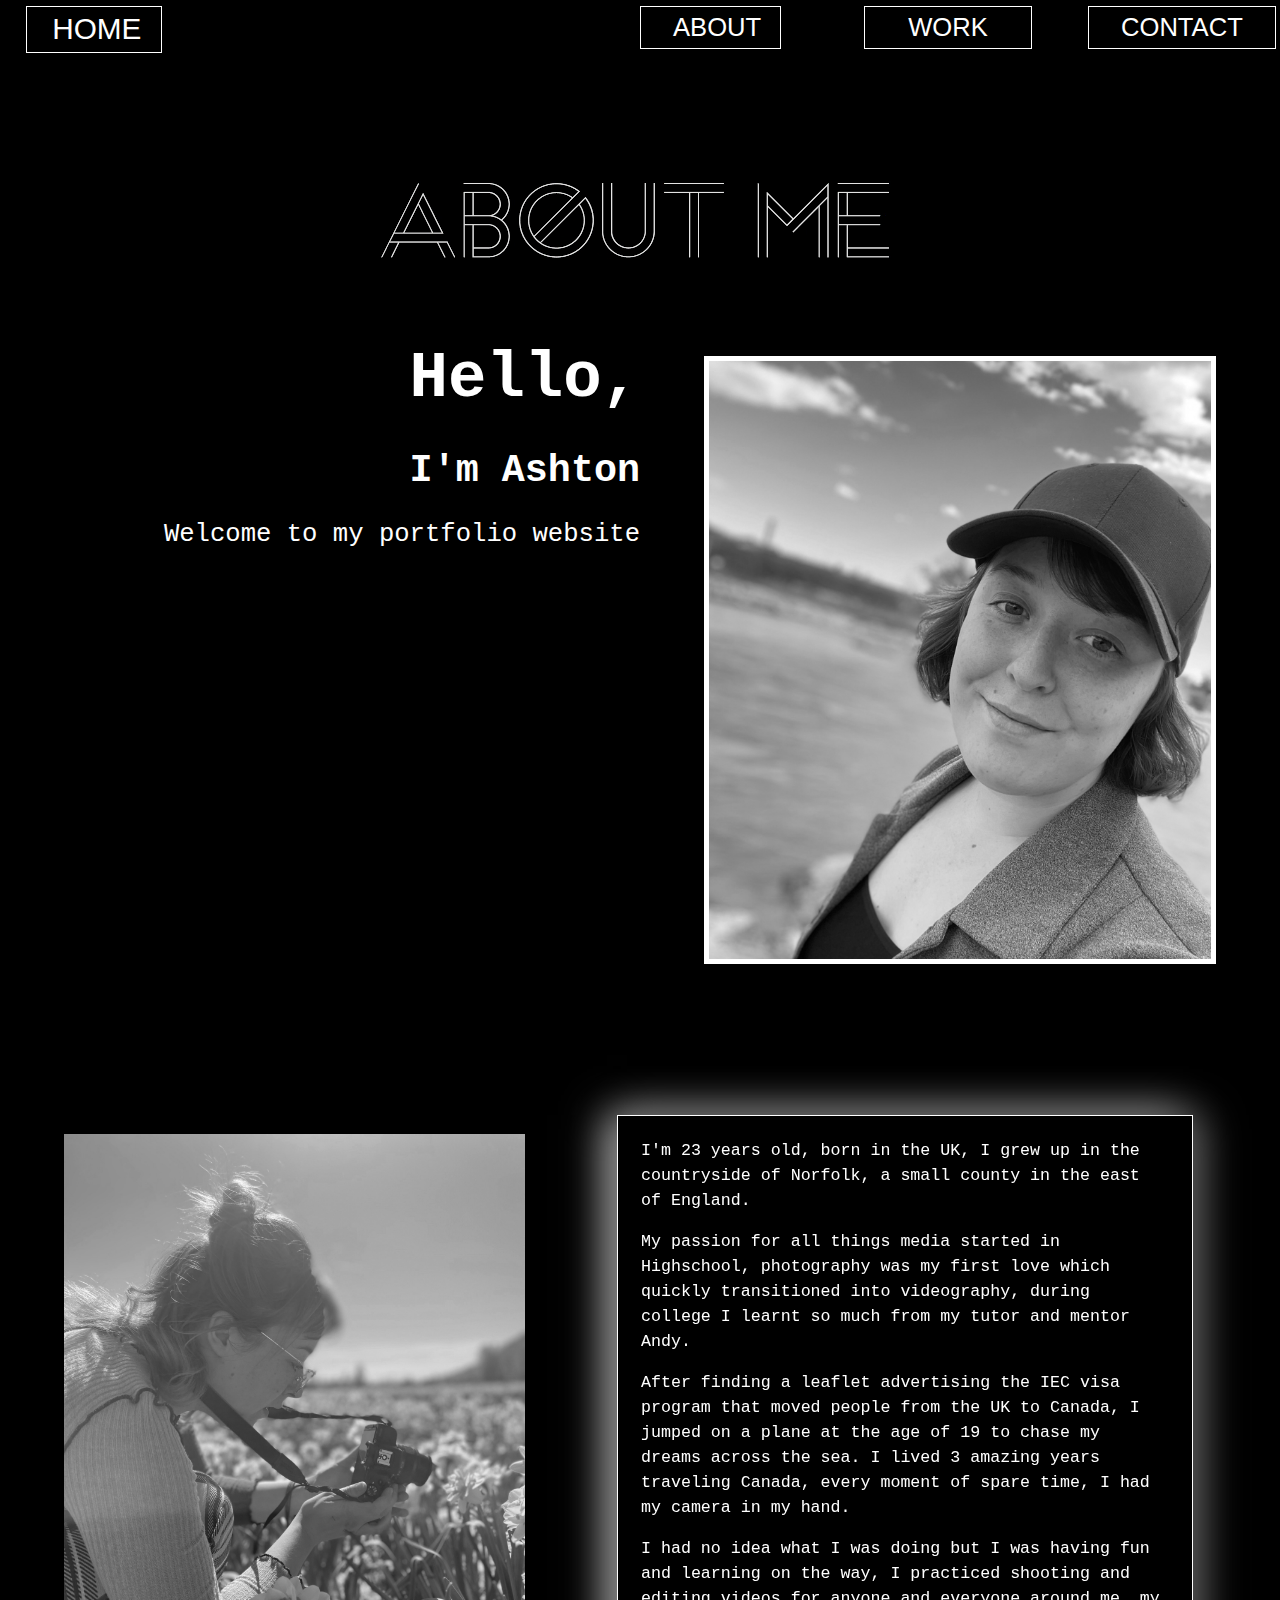
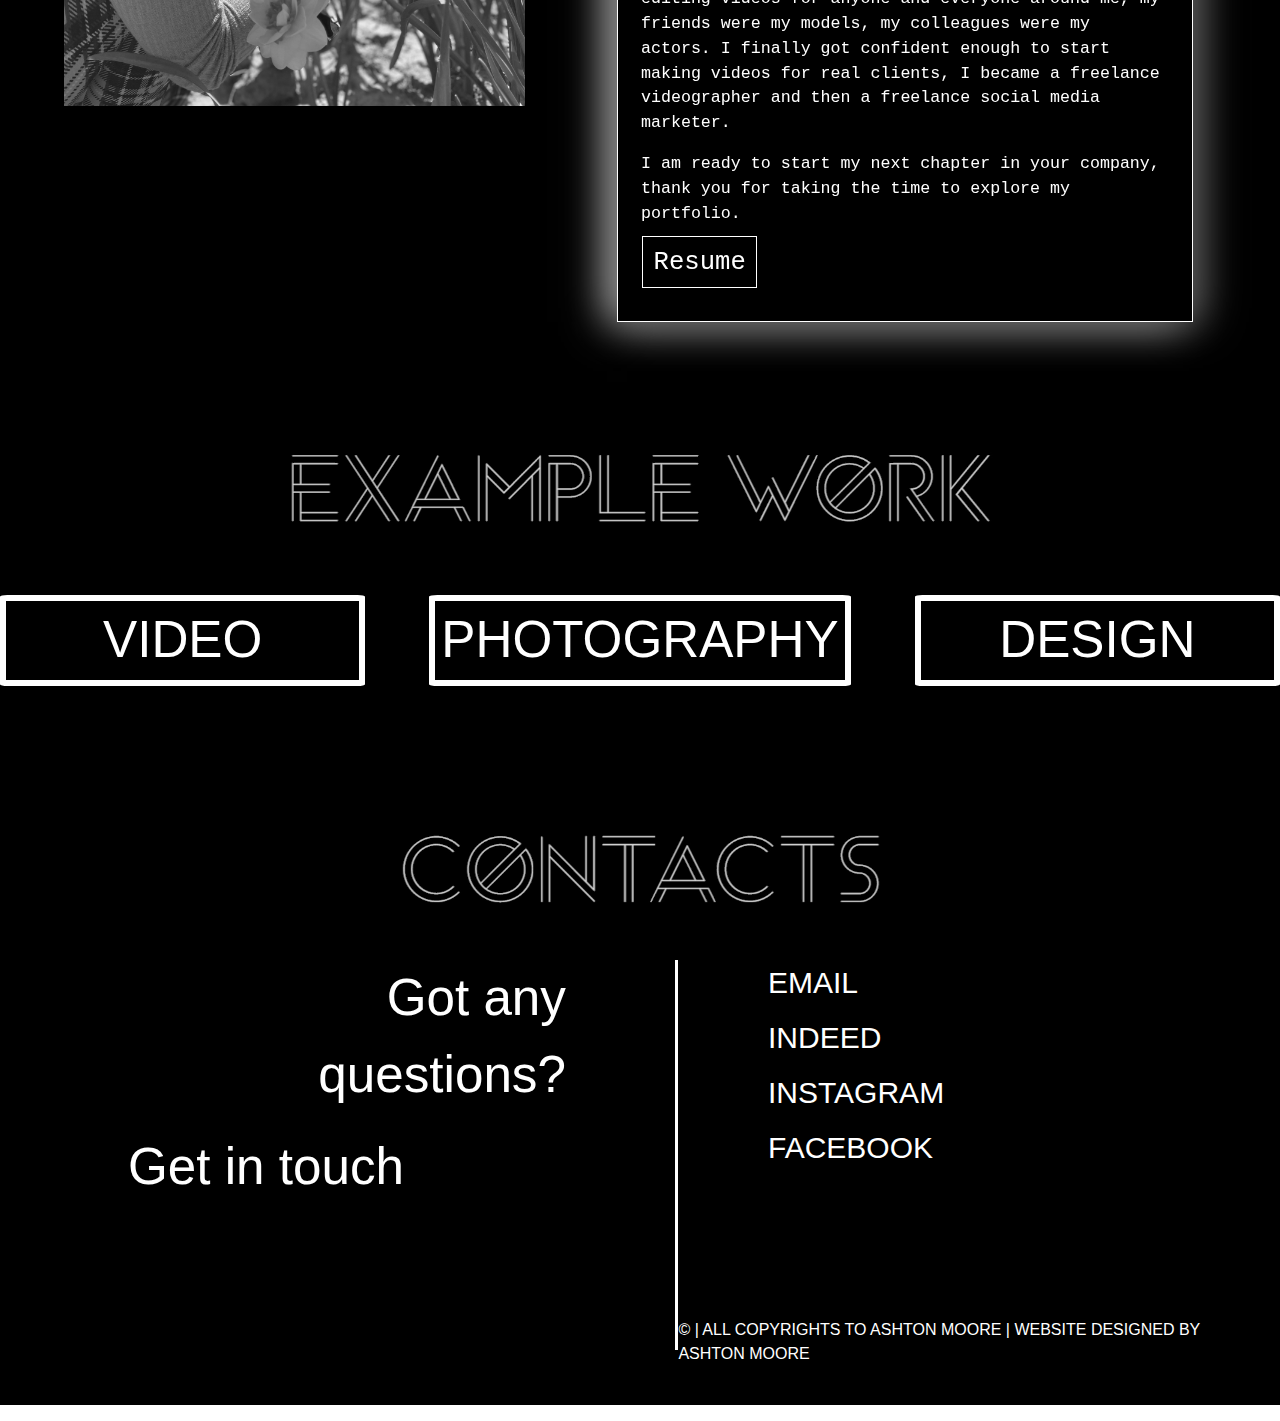
==== commit 3e2a9274: "Update index.html" ====
--- a/index.html
+++ b/index.html
@@ -1,15 +1,9 @@
-
 <!DOCTYPE html>
 <div id="background">
 <html lang="en">
 
 <head>
 <meta name="viewport" content="width=device-width, initial-scale=1.0">
-    <meta name="viewport" content="width=device-width, initial-scale=1.0">
-    <link href="css/bootstrap-4.4.1.css" rel="stylesheet">
-    <link href="styles.css" rel="stylesheet" type="text/css">
-    <title>Ashton Moore's Portfolio</title>
-</head>
 
 	<link href="css/bootstrap-4.4.1.css" rel="stylesheet">
 	<link href="styles.css" rel="stylesheet" type="text/css">
@@ -18,8 +12,6 @@
 <body>
 	  
 <!--	nav bar and background image -->
-    <div id="background">
-        <div class="homebutton"><a href="index.html">HOME</a></div>
 
 	
 		<div class="homebutton"> <a href="index.html">HOME</a></div>
@@ -45,22 +37,9 @@
  
 	  
 	<div style="width: 100%; height: auto;">
-        <div class="main-container">
-            <button class="about"><a href="#vid">ABOUT</a></button>
-            <div class="dropdown">
-                <button class="dropbtn">WORK</button>
-                <div class="dropdown-content">
-                    <a href="VIDEO1.html">Video</a>
-                    <a href="PHOTOGRAPHY.html">Photography</a>
-                    <a href="DESIGN.html">Design</a>
-                </div>
-            </div>
-            <button class="contact"><a href="#contacts">CONTACT</a></button>
-        </div>
 
   <img class="backgroundimage" src="images/bg 4 WITH TEXT.webp" alt=""/> 
 	  
-        <img class="backgroundimage" src="images/bg 4 WITH TEXT.webp" alt="Background Image" />
 
 	
 	</div>
@@ -112,42 +91,6 @@
 	  </div>
   </div>
   </div>
-        <!-- About Me Section -->
-        <div>
-            <center>
-                <div class="containervid">
-                    <video id="vid" width="1500" height="auto" autoplay loop muted>
-                        <source src="images/about me .mp4" type="video/mp4" />
-                    </video>
-                </div>
-            </center>
-            <div class="w3-container">
-                <img class="rightphoto" src="WHO AM I PHOTOS/using/WHO AM I PHOTO 1.jpg" width="50%" height="50%" alt="Who Am I" />
-                <p class="hello">Hello,</p>
-                <p class="hello1">I'm Ashton</p>
-                <p class="hello2">Welcome to my portfolio website</p>
-            </div>
-            <div>
-                <div class="righttext">
-                    <div class="divpic">
-                        <img class="leftpic" src="WHO AM I PHOTOS/IMG_7777.jpeg" alt="Ashton" />
-                    </div>
-                    <div class="textbox">
-                        <p>I'm 23 years old, born in the UK, I grew up in the countryside of Norfolk...</p>
-                        <p>My passion for all things media started in Highschool...</p>
-                        <p>I had no idea what I was doing but I was having fun and learning on the way...</p>
-                        <p>I am ready to start my next chapter in your company, thank you for taking the time to explore my portfolio.</p>
-                        <p class="fullresume"><a href="Ashton Moore's Resume.pdf" id="fullresume">Resume</a></p>
-                    </div>
-                </div>
-            </div>
-            <center>
-                <div class="containervid">
-                    <video id="vid2" width="100%" height="auto" autoplay loop muted>
-                        <source src="images/example work title.mp4" type="video/mp4" />
-                    </video>
-                </div>
-            </center>
 
   <!--background smoke div take out 1 to make work again -->
 <center>
@@ -177,42 +120,8 @@
     <div class="hear"> 
       <p class="bottomtext">Got any questions?</p>
       
-            <!-- Contact Details -->
-            <div class="buttoncontainer">
-                <div class="btn-group">
-                    <button class="btn1"><a href="VIDEO1.html">Video</a></button>
-                    <button class="btn2"><a href="PHOTOGRAPHY.html">Photography</a></button>
-                    <button class="btn3"><a href="DESIGN.html">Design</a></button>
-                </div>
-            </div>
 
       <p>Get in touch</p>
-            <center>
-                <div class="containervid">
-                    <video id="vid3" width="100%" height="auto" autoplay loop muted>
-                        <source src="images/contacts text .mp4" type="video/mp4" />
-                    </video>
-                </div>
-            </center>
-            <div id="contacts">
-                <div class="hear">
-                    <p class="bottomtext">Got any questions?</p>
-                    <p>Get in touch</p>
-                </div>
-                <div class="link">
-                    <ul class="no-bullets">
-                        <li><a class="one" href="mailto:ashtonemoore@gmail.com">EMAIL</a></li>
-                        <li><a class="two" href="https://profile.indeed.com/">INDEED</a></li>
-                        <li><a class="three" href="https://www.instagram.com/moore_ashy" target="_blank">INSTAGRAM</a></li>
-                        <li><a class="four" href="https://www.facebook.com/ashton.moore.547/" target="_blank">FACEBOOK</a></li>
-                    </ul>
-                </div>
-            </div>
-            <p class="footer">© | ALL COPYRIGHTS TO ASHTON MOORE | WEBSITE DESIGNED BY ASHTON MOORE</p>
-            <script src="js/jquery-3.4.1.min.js"></script>
-            <script src="js/popper.min.js"></script>
-            <script src="js/bootstrap-4.4.1.js"></script>
-        </div>
     </div>
 		
 		 <div class="link">
@@ -240,3 +149,14 @@
 </html>
 	
 </div>
+
+
+
+
+
+
+
+
+
+
+
